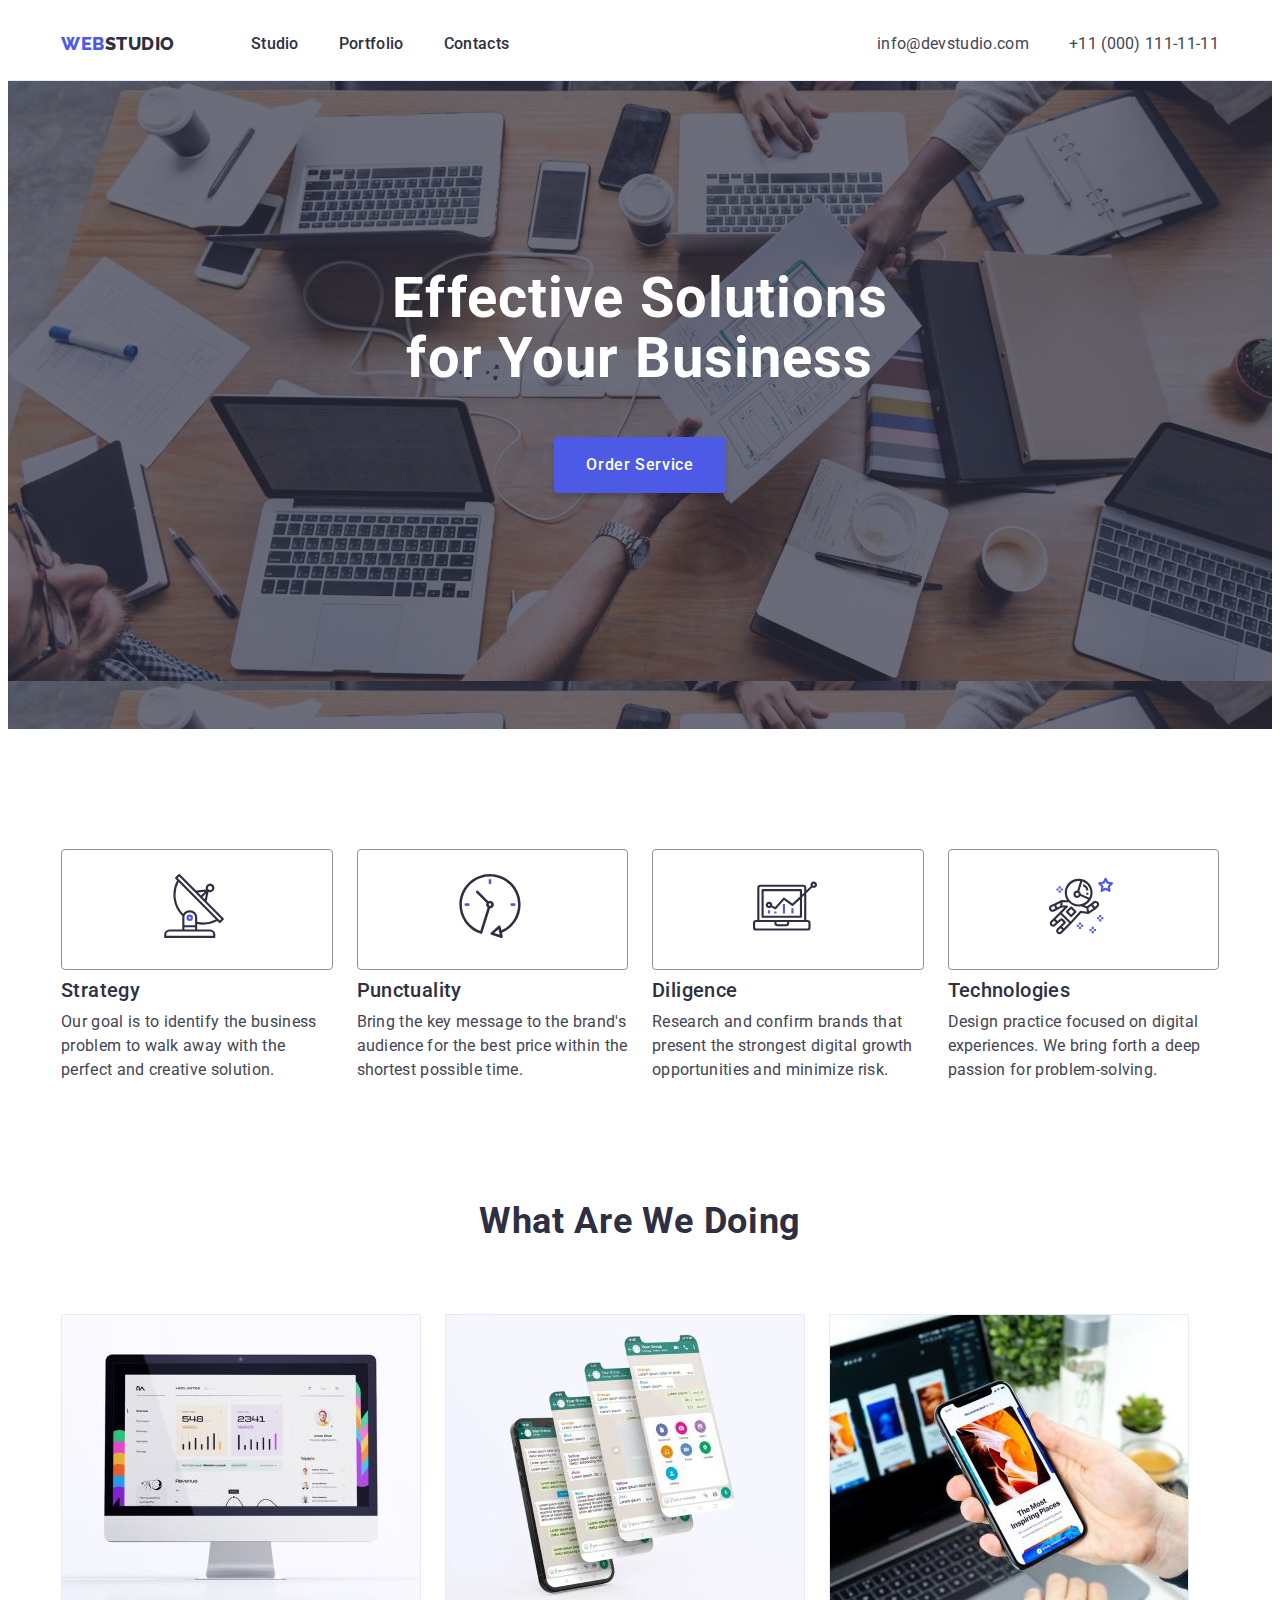
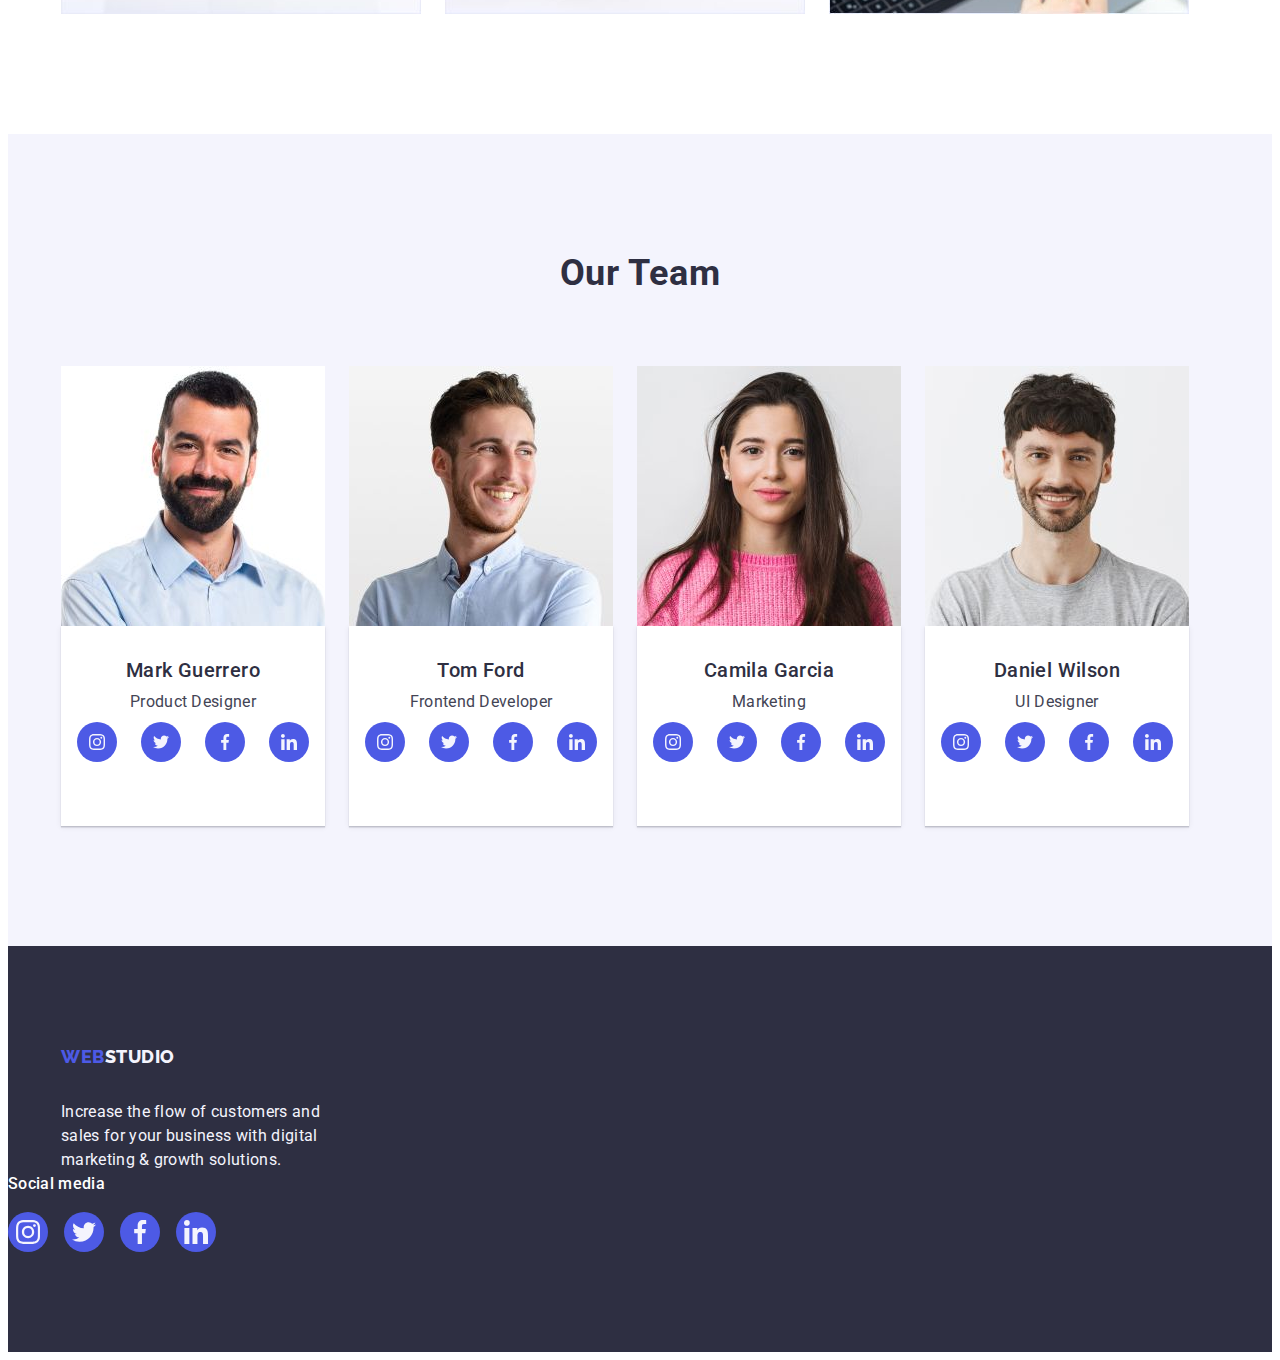
==== index.html @ f1c6a32b "4" ====
<!DOCTYPE html>
<html lang="en">
  <head>
    <meta charset="UTF-8" />
    <meta name="viewport" content="width=device-width, initial-scale=1.0" />
    <title>WebStudio</title>
    <link
      rel="stylesheet"
      href="https://cdnjs.cloudflare.com/ajax/libs/modern-normalize/2.0.0/modern-normalize.min.css"
      integrity="sha512-4xo8blKMVCiXpTaLzQSLSw3KFOVPWhm/TRtuPVc4WG6kUgjH6J03IBuG7JZPkcWMxJ5huwaBpOpnwYElP/m6wg=="
      crossorigin="anonymous"
      referrerpolicy="no-referrer"
    />
    <link rel="stylesheet" href="./css/styles.css" />
    <link rel="preconnect" href="https://fonts.googleapis.com" />
    <link rel="preconnect" href="https://fonts.gstatic.com" crossorigin />
    <link
      href="https://fonts.googleapis.com/css2?family=Raleway:wght@800&family=Roboto:wght@400;500;700;900&display=swap"
      rel="stylesheet"
    />
    <link
      rel="stylesheet"
      href="https://i.icomoon.io/public/temp/4e252e0a15/UntitledProject1/style-svg.css"
    />
  </head>

  <body>
    <header class="header">
      <div class="container header-wrap">
        <nav class="header-nav">
          <a class="link logo" href="./index.html"
            >Web<span class="logo-acent">Studio</span></a
          >
          <ul class="header-list list">
            <li>
              <a class="header-list-item link" href="./index.html">Studio</a>
            </li>
            <li>
              <a class="header-list-item link" href="./portfolio.html"
                >Portfolio</a
              >
            </li>
            <li><a class="header-list-item link" href="">Contacts</a></li>
          </ul>
        </nav>
        <address class="header-address">
          <ul class="header-list list">
            <li>
              <a
                class="header-address-item link"
                href="mailto:info@devstudio.com"
                >info@devstudio.com</a
              >
            </li>
            <li>
              <a class="header-address-item link" href="tel:+110001111111"
                >+11 (000) 111-11-11</a
              >
            </li>
          </ul>
        </address>
      </div>
    </header>
    <main>
      <section class="main-banner section">
        <div class="container">
          <h1 class="main-banner-title">
            Effective Solutions for Your Business
          </h1>
          <button class="button main-banner-button" type="button">
            Order Service
          </button>
        </div>
      </section>

      <section id="studio" class="studio section">
        <div class="container">
          <h2 class="section-title visually-hidden">Advantages</h2>
          <ul class="list studio-list">
            <li class="studio-list-item">
              <div class="area-pictures">
                <svg class="pictures" width="64" height="64">
                  <use href="./images/icons.svg#icon-antenna"></use>
                </svg>
              </div>
              <h3 class="section-sub-title">Strategy</h3>
              <p class="main-text">
                Our goal is to identify the business problem to walk away with
                the perfect and creative solution.
              </p>
            </li>
            <li class="studio-list-item">
              <div class="area-pictures">
                <svg class="pictures" width="64" height="64">
                  <use href="./images/icons.svg#icon-clock"></use>
                </svg>
              </div>
              <h3 class="section-sub-title">Punctuality</h3>
              <p class="main-text">
                Bring the key message to the brand's audience for the best price
                within the shortest possible time.
              </p>
            </li>
            <li class="studio-list-item">
              <div class="area-pictures">
                <svg class="pictures" width="64" height="64">
                  <use href="./images/icons.svg#icon-diagram"></use>
                </svg>
              </div>
              <h3 class="section-sub-title">Diligence</h3>
              <p class="main-text">
                Research and confirm brands that present the strongest digital
                growth opportunities and minimize risk.
              </p>
            </li>
            <li class="studio-list-item">
              <div class="area-pictures">
                <svg class="pictures" width="64" height="64">
                  <use href="./images/icons.svg#icon-astronaut"></use>
                </svg>
              </div>
              <h3 class="section-sub-title">Technologies</h3>
              <p class="main-text">
                Design practice focused on digital experiences. We bring forth a
                deep passion for problem-solving.
              </p>
            </li>
          </ul>
        </div>
      </section>
      <section id="portfolio" class="portfolio section">
        <div class="container">
          <h2 class="section-title">What are we doing</h2>
          <ul class="portfolio-list list">
            <li class="portfolio-item">
              <img
                src="./images/rectangle1.jpg"
                alt="monitor"
                width="360"
                height="300"
              />
            </li>
            <li class="portfolio-item">
              <img
                src="./images/rectangle2.jpg"
                alt="screens phone"
                width="360"
                height="300"
              />
            </li>
            <li class="portfolio-item">
              <img
                src="./images/rectangle3.jpg"
                alt="phone in hand"
                width="360"
                height="300"
              />
            </li>
          </ul>
        </div>
      </section>
      <section id="contacts" class="contacts section">
        <div class="container contacts-wrap">
          <h2 class="section-title">Our Team</h2>
          <ul class="contacts-list list">
            <li class="contacts-item">
              <img
                src="./images/img.jpg"
                alt="member of our team"
                width="264"
                height="260"
              />
              <div class="contacts-list-info">
                <h3 class="section-sub-title">Mark Guerrero</h3>
                <p class="main-text">Product Designer</p>

                <ul class="network-icons">
                  <li class="one-icon">
                    <a href="" class="photo-links">
                      <svg class="logo-icons" width="16" height="16">
                        <use href="./images/icons.svg#icon-instagram"></use>
                      </svg>
                    </a>
                  </li>

                  <li class="one-icon">
                    <a href="" class="photo-links">
                      <svg class="logo-icons" width="16" height="16">
                        <use href="./images/icons.svg#icon-twitter"></use>
                      </svg>
                    </a>
                  </li>

                  <li class="one-icon">
                    <a href="" class="photo-links">
                      <svg class="logo-icons" width="16" height="16">
                        <use href="./images/icons.svg#icon-facebook"></use>
                      </svg>
                    </a>
                  </li>

                  <li class="one-icon">
                    <a href="" class="photo-links">
                      <svg class="logo-icons" width="16" height="16">
                        <use href="./images/icons.svg#icon-linkedin"></use>
                      </svg>
                    </a>
                  </li>
                </ul>
              </div>
            </li>
            <li class="contacts-item">
              <img
                src="./images/img1.jpg"
                alt="member of our team"
                width="264"
                height="260"
              />
              <div class="contacts-list-info">
                <h3 class="section-sub-title">Tom Ford</h3>
                <p class="main-text">Frontend Developer</p>

                <ul class="network-icons">
                  <li class="one-icon">
                    <a href="" class="photo-links">
                      <svg class="logo-icons" width="16" height="16">
                        <use href="./images/icons.svg#icon-instagram"></use>
                      </svg>
                    </a>
                  </li>

                  <li class="one-icon">
                    <a href="" class="photo-links">
                      <svg class="logo-icons" width="16" height="16">
                        <use href="./images/icons.svg#icon-twitter"></use>
                      </svg>
                    </a>
                  </li>

                  <li class="one-icon">
                    <a href="" class="photo-links">
                      <svg class="logo-icons" width="16" height="16">
                        <use href="./images/icons.svg#icon-facebook"></use>
                      </svg>
                    </a>
                  </li>

                  <li class="one-icon">
                    <a href="" class="photo-links">
                      <svg class="logo-icons" width="16" height="16">
                        <use href="./images/icons.svg#icon-linkedin"></use>
                      </svg>
                    </a>
                  </li>
                </ul>
              </div>
            </li>
            <li class="contacts-item">
              <img
                src="./images/img2.jpg"
                alt="member of our team"
                width="264"
                height="260"
              />
              <div class="contacts-list-info">
                <h3 class="section-sub-title">Camila Garcia</h3>
                <p class="main-text">Marketing</p>

                <ul class="network-icons">
                  <li class="one-icon">
                    <a href="" class="photo-links">
                      <svg class="logo-icons" width="16" height="16">
                        <use href="./images/icons.svg#icon-instagram"></use>
                      </svg>
                    </a>
                  </li>

                  <li class="one-icon">
                    <a href="" class="photo-links">
                      <svg class="logo-icons" width="16" height="16">
                        <use href="./images/icons.svg#icon-twitter"></use>
                      </svg>
                    </a>
                  </li>

                  <li class="one-icon">
                    <a href="" class="photo-links">
                      <svg class="logo-icons" width="16" height="16">
                        <use href="./images/icons.svg#icon-facebook"></use>
                      </svg>
                    </a>
                  </li>

                  <li class="one-icon">
                    <a href="" class="photo-links">
                      <svg class="logo-icons" width="16" height="16">
                        <use href="./images/icons.svg#icon-linkedin"></use>
                      </svg>
                    </a>
                  </li>
                </ul>
              </div>
            </li>
            <li class="contacts-item">
              <img
                src="./images/img3.jpg"
                alt="member of our team"
                width="264"
                height="260"
              />
              <div class="contacts-list-info">
                <h3 class="section-sub-title">Daniel Wilson</h3>
                <p class="main-text">UI Designer</p>

                <ul class="network-icons">
                  <li class="one-icon">
                    <a href="" class="photo-links">
                      <svg class="logo-icons" width="16" height="16">
                        <use href="./images/icons.svg#icon-instagram"></use>
                      </svg>
                    </a>
                  </li>

                  <li class="one-icon">
                    <a href="" class="photo-links">
                      <svg class="logo-icons" width="16" height="16">
                        <use href="./images/icons.svg#icon-twitter"></use>
                      </svg>
                    </a>
                  </li>

                  <li class="one-icon">
                    <a href="" class="photo-links">
                      <svg class="logo-icons" width="16" height="16">
                        <use href="./images/icons.svg#icon-facebook"></use>
                      </svg>
                    </a>
                  </li>

                  <li class="one-icon">
                    <a href="" class="photo-links">
                      <svg class="logo-icons" width="16" height="16">
                        <use href="./images/icons.svg#icon-linkedin"></use>
                      </svg>
                    </a>
                  </li>
                </ul>
              </div>
            </li>
          </ul>
        </div>
      </section>
    </main>
    <footer class="footer">
      <div class="container">
        <a class="link logo" href="./index.html"
          >Web<span class="logo-acent">Studio</span></a
        >
        <p class="main-text">
          Increase the flow of customers and sales for your business with
          digital marketing & growth solutions.
        </p>
      </div>
      <div class="content-foot">
        <p class="text-footer-links">Social media</p>
        <ul class="list-footer">
          <li class="lists-footer">
            <a href="" class="links-foot">
              <svg class="logos-footer" width="24" height="24">
                <use href="./images/icons.svg#icon-instagram"></use>
              </svg>
            </a>
          </li>

          <li class="lists-footer">
            <a href="" class="links-foot">
              <svg class="logos-footer" width="24" height="24">
                <use href="./images/icons.svg#icon-twitter"></use>
              </svg>
            </a>
          </li>

          <li class="lists-footer">
            <a href="" class="links-foot">
              <svg class="logos-footer" width="24" height="24">
                <use href="./images/icons.svg#icon-facebook"></use>
              </svg>
            </a>
          </li>

          <li class="lists-footer">
            <a href="" class="links-foot">
              <svg class="logos-footer" width="24" height="24">
                <use href="./images/icons.svg#icon-linkedin"></use>
              </svg>
            </a>
          </li>
        </ul>
      </div>
    </footer>
    <link
      rel="stylesheet"
      href="https://i.icomoon.io/public/temp/4e252e0a15/UntitledProject1/style-svg.css"
    />
    <script
      defer
      src="https://i.icomoon.io/public/temp/4e252e0a15/UntitledProject1/svgxuse.js"
    ></script>
  </body>
</html>
---- css/styles.css ----
:root {
  --primary-font: "Roboto", sans-serif;
  --title-font: "Raleway", sans-serif;
  --primary-dark-color: #2e2f42;
  --primary-light-color: #ffffff;
  --second-light-color: #f4f4fd;
  --third-ligth-color: #e7e9fc;
  --second-primary-color: #2e2f42;
  --color-text: #434455;
  --corp-color: #4d5ae5;
  --corp-color-hover: #404bbf;
}

/* body */
body {
  font-family: var(--primary-font);
  font-size: 16px;
  line-height: 1.5;
  letter-spacing: 0.02em;
  color: var(--color-text);
  background: var(--primary-light-color);
}

p,
h1,
h2,
h3,
h4,
h5,
h6 {
  margin: 0;
}

img {
  display: block;
}

ul,
ol {
  margin: 0;
  padding: 0;
}

.link {
  text-decoration: none;
  color: currentColor;
}

.list {
  list-style-type: none;
}

.container {
  width: 1158px;
  padding: 0 15px;
  margin: 0 auto;
}

.section {
  padding-bottom: 120px;
}

.section-title {
  font-size: 36px;
  line-height: 1.11;
  letter-spacing: 0.02em;
  text-transform: capitalize;
  color: var(--primary-dark-color);
}

.visually-hidden {
  position: absolute;
  width: 1px;
  height: 1px;
  margin: -1px;
  border: 0;
  padding: 0;
  white-space: nowrap;
  clip-path: inset(100%);
  clip: rect(0 0 0 0);
  overflow: hidden;
}

.main-banner-title,
.section-title,
.section-sub-title {
  text-align: center;
}

.section-sub-title {
  font-size: 20px;
  font-weight: 500;
  line-height: 1.2;
  letter-spacing: 0.02em;
  color: var(--primary-dark-color);
}

.logo {
  font-family: var(--title-font);
  font-size: 18px;
  font-weight: 800;
  line-height: 1.17;
  letter-spacing: 0.03em;
  text-transform: uppercase;
  color: var(--corp-color);
  display: inline-block;
}

.logo-acent {
  color: var(--primary-dark-color);
}

.button {
  font-family: inherit;
  cursor: pointer;
  font-weight: 500;
  font-size: 16px;
  line-height: 1.5;
  letter-spacing: 0.04em;
}

.main-banner-button {
  background-color: var(--corp-color);
  color: var(--primary-light-color);
}

.button:hover,
.button:focus {
  background-color: var(--corp-color-hover);
}

/* style-header */

.header {
  background-color: var(--primary-light-color);
  border-bottom: 1px solid var(--third-ligth-color);
}

.header-wrap {
  display: flex;
  justify-content: space-between;
}

.header .link {
  padding: 24px 0;
  display: block;
}

.header .logo {
  margin-right: 76px;
}

.header-nav {
  display: flex;
  align-items: center;
}

.header-list {
  display: flex;
  gap: 40px;
}

.header-list-item,
.header-address-item {
  font-size: 16px;
  line-height: 1.5;
  letter-spacing: 0.02em;
}

.header-list-item {
  font-weight: 500;
  color: var(--primary-dark-color);
}

.header-list-item:hover,
.header-list-item:focus {
  color: var(--corp-color-hover);
}

.header-address {
  font-style: normal;
}

.header-address-item {
  color: var(--color-text);
}

.header-address-item:hover,
.header-address-item:focus {
  color: var(--corp-color-hover);
}

/* style-foter */
.footer {
  background-color: var(--second-primary-color);
  color: var(--second-light-color);
  padding: 100px 0 100px;
}

.footer .logo-acent {
  color: var(--second-light-color);
}

.footer .main-text {
  max-width: 264px;
  margin-top: 17.5px;
}

.footer .logo {
  margin-bottom: 16px;
}

/* section main-banner  */
.main-banner {
  background-color: var(--primary-dark-color);
  padding: 188px 0 188px;
  background-image: linear-gradient(rgba(46, 47, 66, 0.7),
      rgba(46, 47, 66, 0.7)), url(../images/people-office.jpg);
}

.main-banner-title {
  font-size: 56px;
  font-weight: 700;
  line-height: 1.07;
  letter-spacing: 0.02em;
  color: var(--primary-light-color);
  max-width: 496px;
  margin: 0 auto;
}

.main-banner-button {
  margin: 48px auto;
  display: block;
  padding: 16px 32px;
  border: none;
  min-width: 169px;
  border-radius: 4px;
  box-shadow: 0px 4px 4px 0px rgba(0, 0, 0, 0.15);
}

/* section studio */
.studio {
  padding: 120px 0;
}

.studio-list {
  display: flex;
  gap: 24px;
}

.studio-list-item {
  width: calc((100% - 24px * 3)/4);
}

.studio-list-item .section-sub-title {
  margin-bottom: 8px;
  text-align: left;
}

/* section portfolio */

.portfolio .section-title {
  margin-bottom: 72px;
}

.portfolio-list {
  display: flex;
  gap: 24px;
}

/* contacts */
.contacts {
  background-color: var(--second-light-color);
  padding: 120px 0;
}

.contacts .section-title {
  margin-bottom: 72px;
}

.contacts-list {
  display: flex;
  gap: 24px;
}

.contacts-item {
  text-align: center;
  background: var(--primary-light-color);
  border-radius: 0px 0px 4px 4px;
}

.contacts-list-info {
  padding: 32px 0;
  background: var(--white, #FFF);
  box-shadow: 0px 2px 1px 0px rgba(46, 47, 66, 0.08),
    0px 1px 1px 0px rgba(46, 47, 66, 0.16),
    0px 1px 6px 0px rgba(46, 47, 66, 0.08);
}

.contacts-list-info .section-sub-title {
  margin-bottom: 8px;
}

/* section portfolio-page */
.portfolio-page {
  padding-top: 96px;
}

.portfolio-page-item .section-sub-title {
  text-align: left;
}

.filter {
  margin-bottom: 72px;
  display: flex;
  justify-content: center;
  gap: 24px;
}

.filter-button {
  background: var(--second-light-color);
  color: var(--corp-color);
  font-size: 16px;
  font-weight: 500;
  line-height: 1.5;
  letter-spacing: 0.04em;
  border-radius: 4px;
  padding: 12px 24px;
  border: 1px solid var(--third-ligth-color);
}

.filter-button:hover,
.filter-button:focus {
  background: var(--corp-color-hover);
  color: var(--primary-light-color);
  box-shadow: 0px 2px 2px 0px rgba(0, 0, 0, 0.12),
    0px 2px 1px 0px rgba(0, 0, 0, 0.08),
    0px 3px 1px 0px rgba(0, 0, 0, 0.10);
  border: 1px solid transparent;
}

.portfolio-page-list {
  display: flex;
  flex-wrap: wrap;
  gap: 48px 24px;
}

.portfolio-page-item {
  width: calc((100% - 24px * 2) / 3);
}

.portfolio-page-item-info {
  padding: 32px 16px;
  background: var(--white, #FFF);
  border: 1px solid var(--third-ligth-color);
  border-top: none;
}

.portfolio-page-item-info .section-sub-title {
  margin-bottom: 8px;
}

/*network-icons*/

.network-icons {
  display: flex;
  gap: 24px;
  padding-bottom: 32px;
  fill: #f4f4fd;
  justify-content: center;
  align-items: center;
  list-style-type: none;
  margin-top: 8px;

}

.logo-icons {
  fill: #f4f4fd;
}

.one-icon {
  width: 40px;
  height: 40px;
}

.photo-links {
  width: 100%;
  height: 100%;
  display: flex;
  border-radius: 50%;
  background-color: #4d5ae5;
  align-items: center;
  justify-content: center;
  transition: background-color 250ms cubic-bezier(0.4, 0, 0.2, 1);

}

.photo-links:hover,
.photo-links:focus {
  background-color: #404bbf;
}

/* footer icons*/

.text-footer-links {
  font-weight: 500;
  font-size: 16px;
  line-height: 1.5;
  letter-spacing: 0.02em;
  color: #ffffff;
  margin-bottom: 16px;
  font-family: 'Roboto', sans-serif;
}



.lists-footer {
  height: 40px;
  width: 40px;
  transition: background-color 250ms cubic-bezier(0.4, 0, 0.2, 1);
}

.list-footer {
  display: flex;
  gap: 16px;
  list-style-type: none;
}

.links-foot {
  width: 100%;
  height: 100%;
  background-color: #4d5ae5;
  border-radius: 50%;
  display: flex;
  justify-content: center;
  align-items: center;
  transition: background-color 250ms cubic-bezier(0.4, 0, 0.2, 1);
}

.links-foot:hover,
.links-foot:focus {
  background-color: #31d0aa;
}

.logos-footer {
  fill: #f4f4fd;
}

/*div area pictures */

.area-pictures {
  border: 1px solid #8e8f99;
  border-radius: 4px;
  padding: 24px 100px;
  margin-bottom: 8px;
}
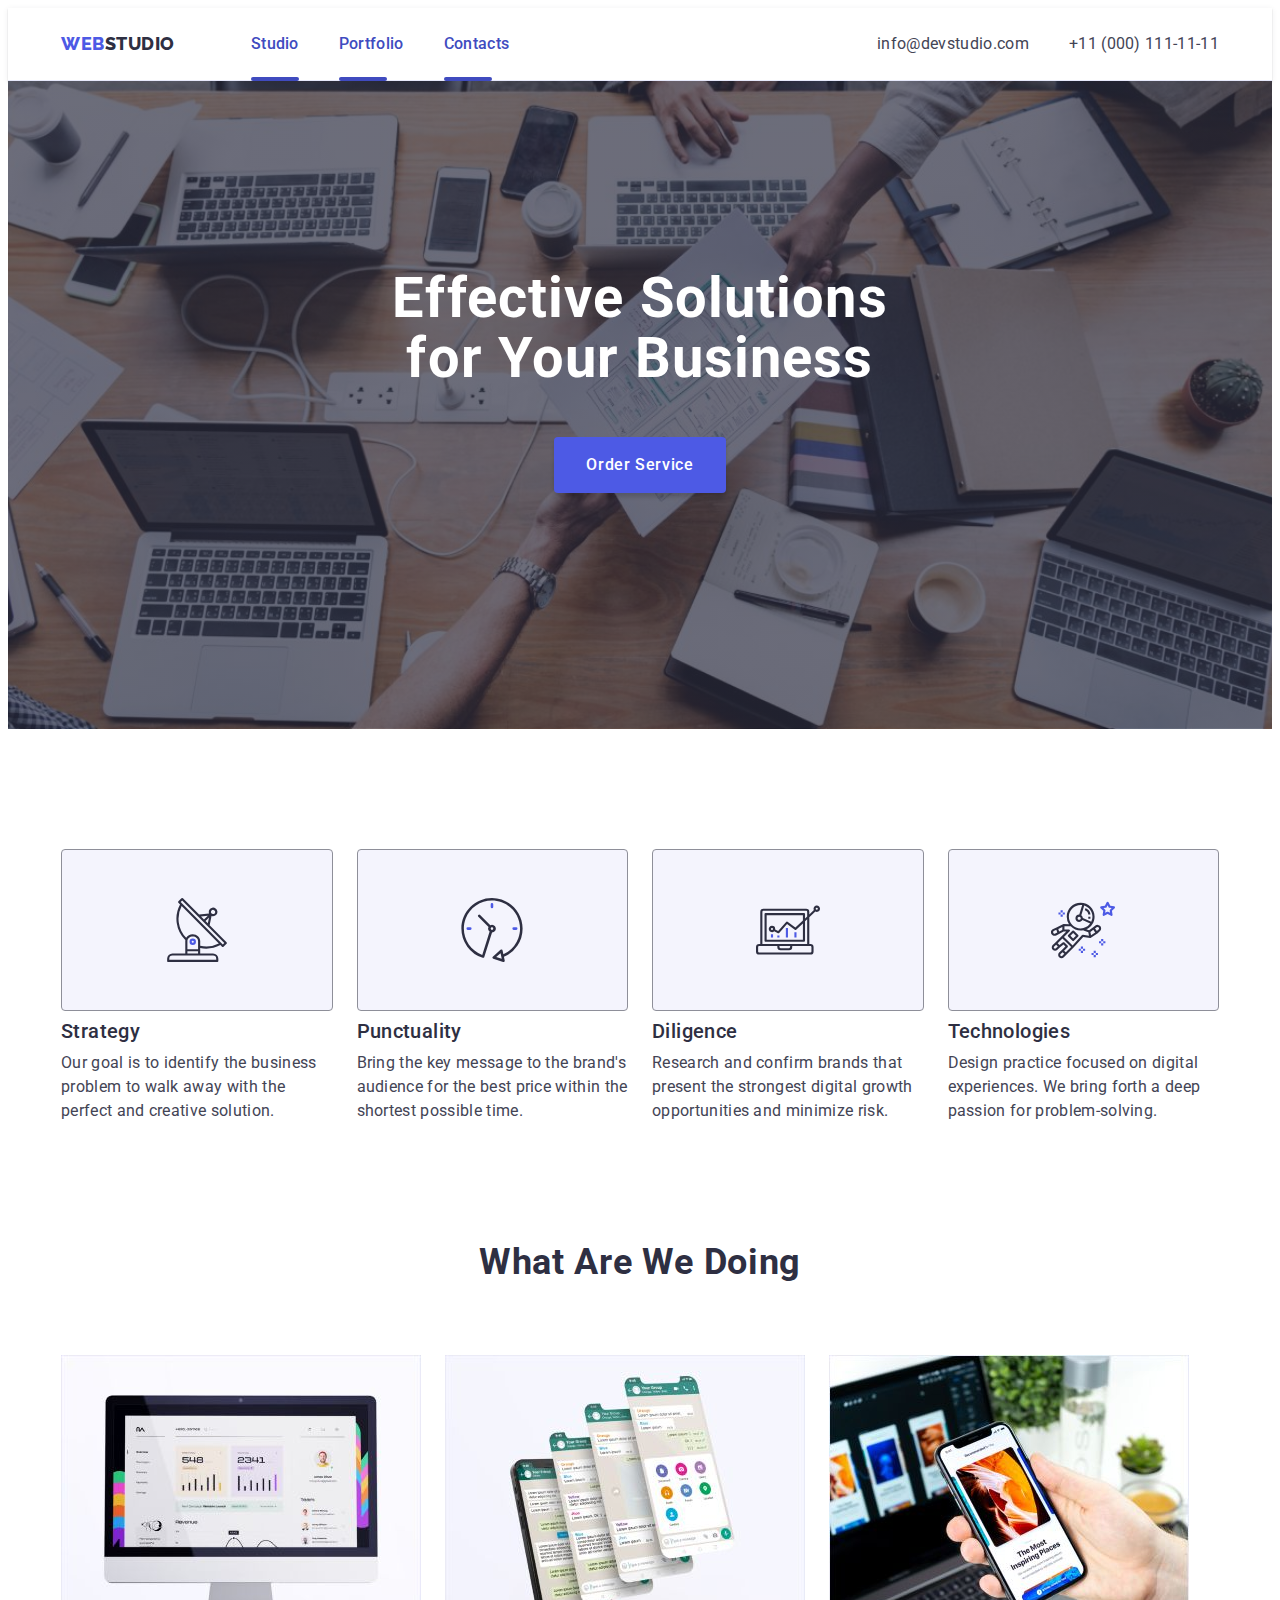
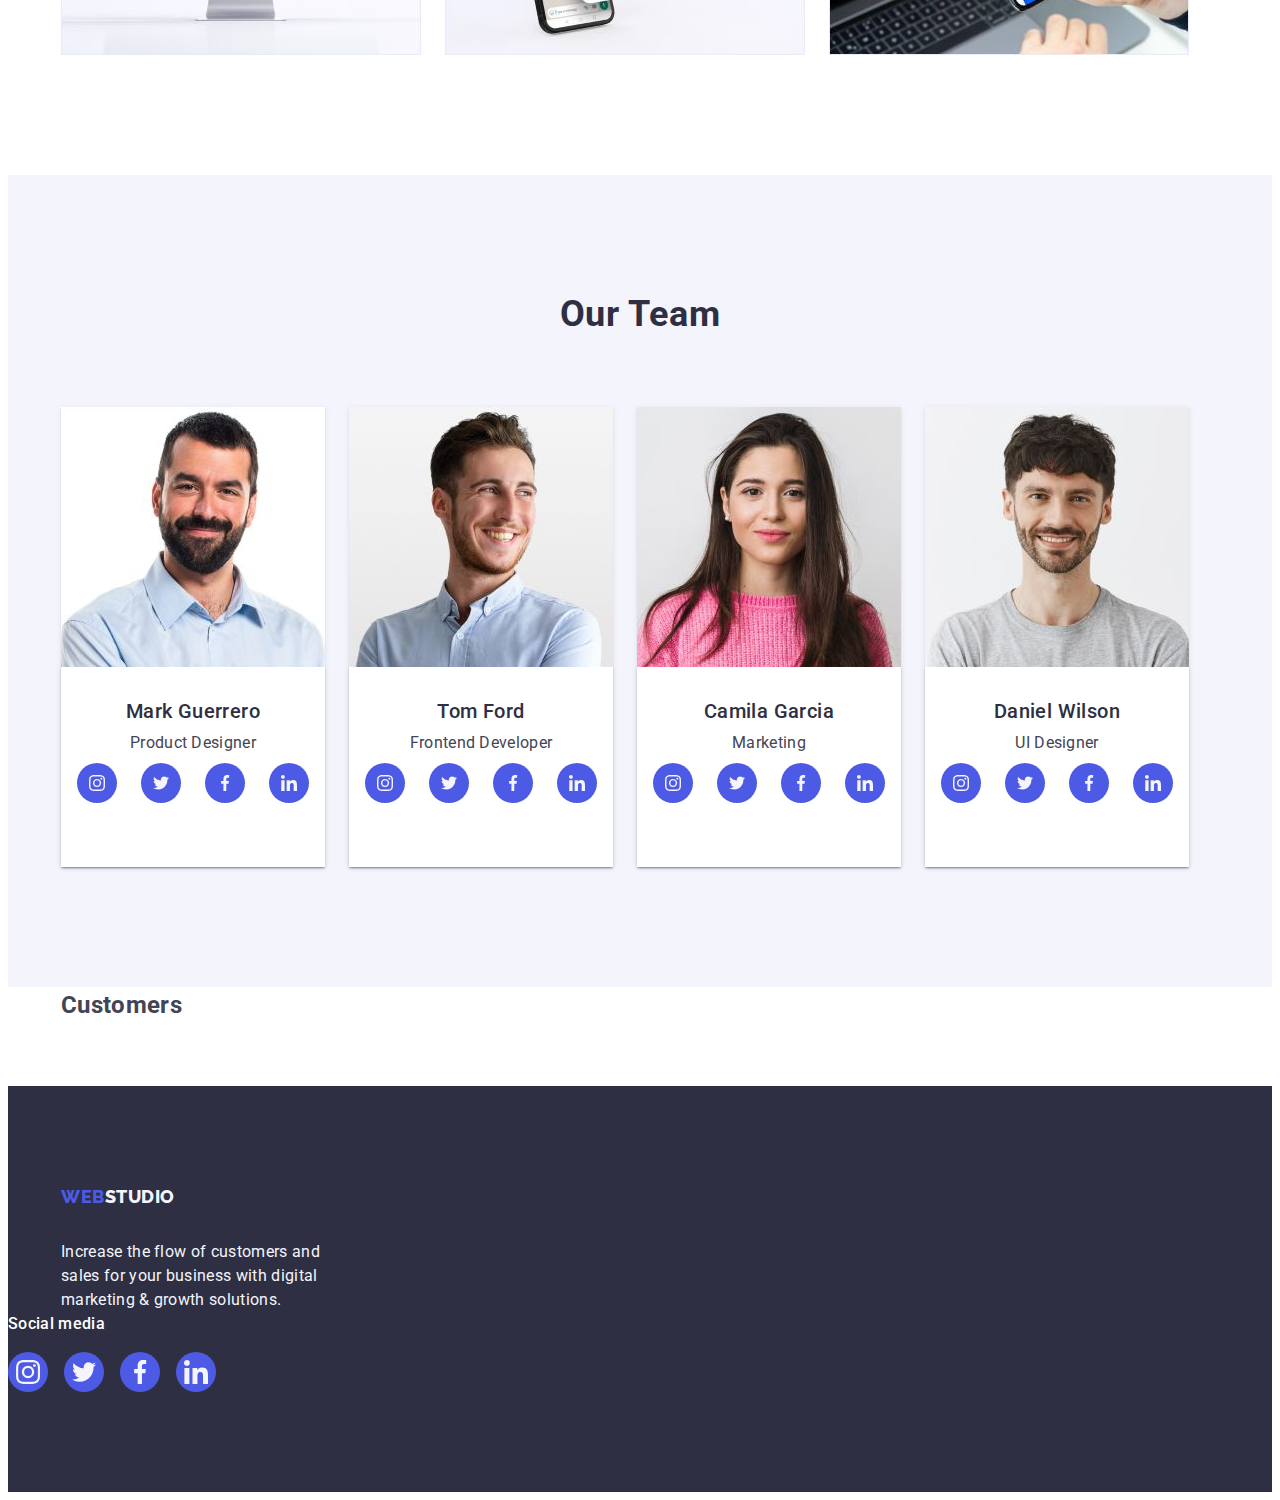
==== commit cb727f5c: "21w" ====
--- a/index.html
+++ b/index.html
@@ -350,7 +350,20 @@
           </ul>
         </div>
       </section>
+
+      <!--5 section-->
+      <section class="container customers">
+        <h2 class="head-two customers-head">Customers</h2>
+        <div class="customers-block">
+          <div class="customers-item">
+            <svg class="customers-icon" width="104" height="56" fill="black">
+              <use href="./images/images.svg#icon-Client-1"></use>
+            </svg>
+          </div>
+        </div>
+      </section>
     </main>
+
     <footer class="footer">
       <div class="container">
         <a class="link logo" href="./index.html"
--- a/css/styles.css
+++ b/css/styles.css
@@ -54,6 +54,7 @@
   width: 1158px;
   padding: 0 15px;
   margin: 0 auto;
+
 }
 
 .section {
@@ -134,6 +135,10 @@
 .header {
   background-color: var(--primary-light-color);
   border-bottom: 1px solid var(--third-ligth-color);
+  box-shadow: 0px 2px 1px rgba(46, 47, 66, 0.08),
+    0px 1px 1px rgba(46, 47, 66, 0.16),
+    0px 1px 6px rgba(46, 47, 66, 0.08);
+
 }
 
 .header-wrap {
@@ -172,6 +177,31 @@
   color: var(--primary-dark-color);
 }
 
+.header-list-item::after {
+  content: '';
+  border-radius: 2px;
+  width: 48px;
+  height: 4px;
+  display: block;
+  background-color: #404bbf;
+  position: absolute;
+  left: 0;
+  bottom: -1px;
+}
+
+.header-list-item {
+  font-weight: 500;
+  line-height: 1.5;
+  letter-spacing: 0.02em;
+  color: #2e2f42;
+  text-decoration: none;
+  padding: 24px 0;
+  color: #404bbf;
+  position: relative;
+  transition: color 250ms cubic-bezier(0.4, 0, 0.2, 1);
+
+}
+
 .header-list-item:hover,
 .header-list-item:focus {
   color: var(--corp-color-hover);
@@ -183,6 +213,7 @@
 
 .header-address-item {
   color: var(--color-text);
+  transition: color 250ms cubic-bezier(0.4, 0, 0.2, 1);
 }
 
 .header-address-item:hover,
@@ -212,10 +243,17 @@
 
 /* section main-banner  */
 .main-banner {
-  background-color: var(--primary-dark-color);
-  padding: 188px 0 188px;
+  background-color: #2e2f42;
+  padding: 188px 0;
   background-image: linear-gradient(rgba(46, 47, 66, 0.7),
-      rgba(46, 47, 66, 0.7)), url(../images/people-office.jpg);
+      rgba(46, 47, 66, 0.7)),
+    url('../images/people-office.jpg');
+  background-repeat: no-repeat;
+  background-size: cover;
+  background-position: center;
+  max-width: 1440px;
+  margin-left: auto;
+  margin-right: auto;
 }
 
 .main-banner-title {
@@ -236,7 +274,10 @@
   min-width: 169px;
   border-radius: 4px;
   box-shadow: 0px 4px 4px 0px rgba(0, 0, 0, 0.15);
-}
+  transition: background-color 250ms cubic-bezier(0.4, 0, 0.2, 1);
+
+}
+
 
 /* section studio */
 .studio {
@@ -287,6 +328,9 @@
   text-align: center;
   background: var(--primary-light-color);
   border-radius: 0px 0px 4px 4px;
+  box-shadow: 0px 1px 6px rgba(46, 47, 66, 0.08),
+    0px 1px 1px rgba(46, 47, 66, 0.16),
+    0px 2px 1px rgba(46, 47, 66, 0.08);
 }
 
 .contacts-list-info {
@@ -453,4 +497,9 @@
   border-radius: 4px;
   padding: 24px 100px;
   margin-bottom: 8px;
+  display: flex;
+  align-items: center;
+  justify-content: center;
+  height: 112px;
+  background-color: #f4f4fd;
 }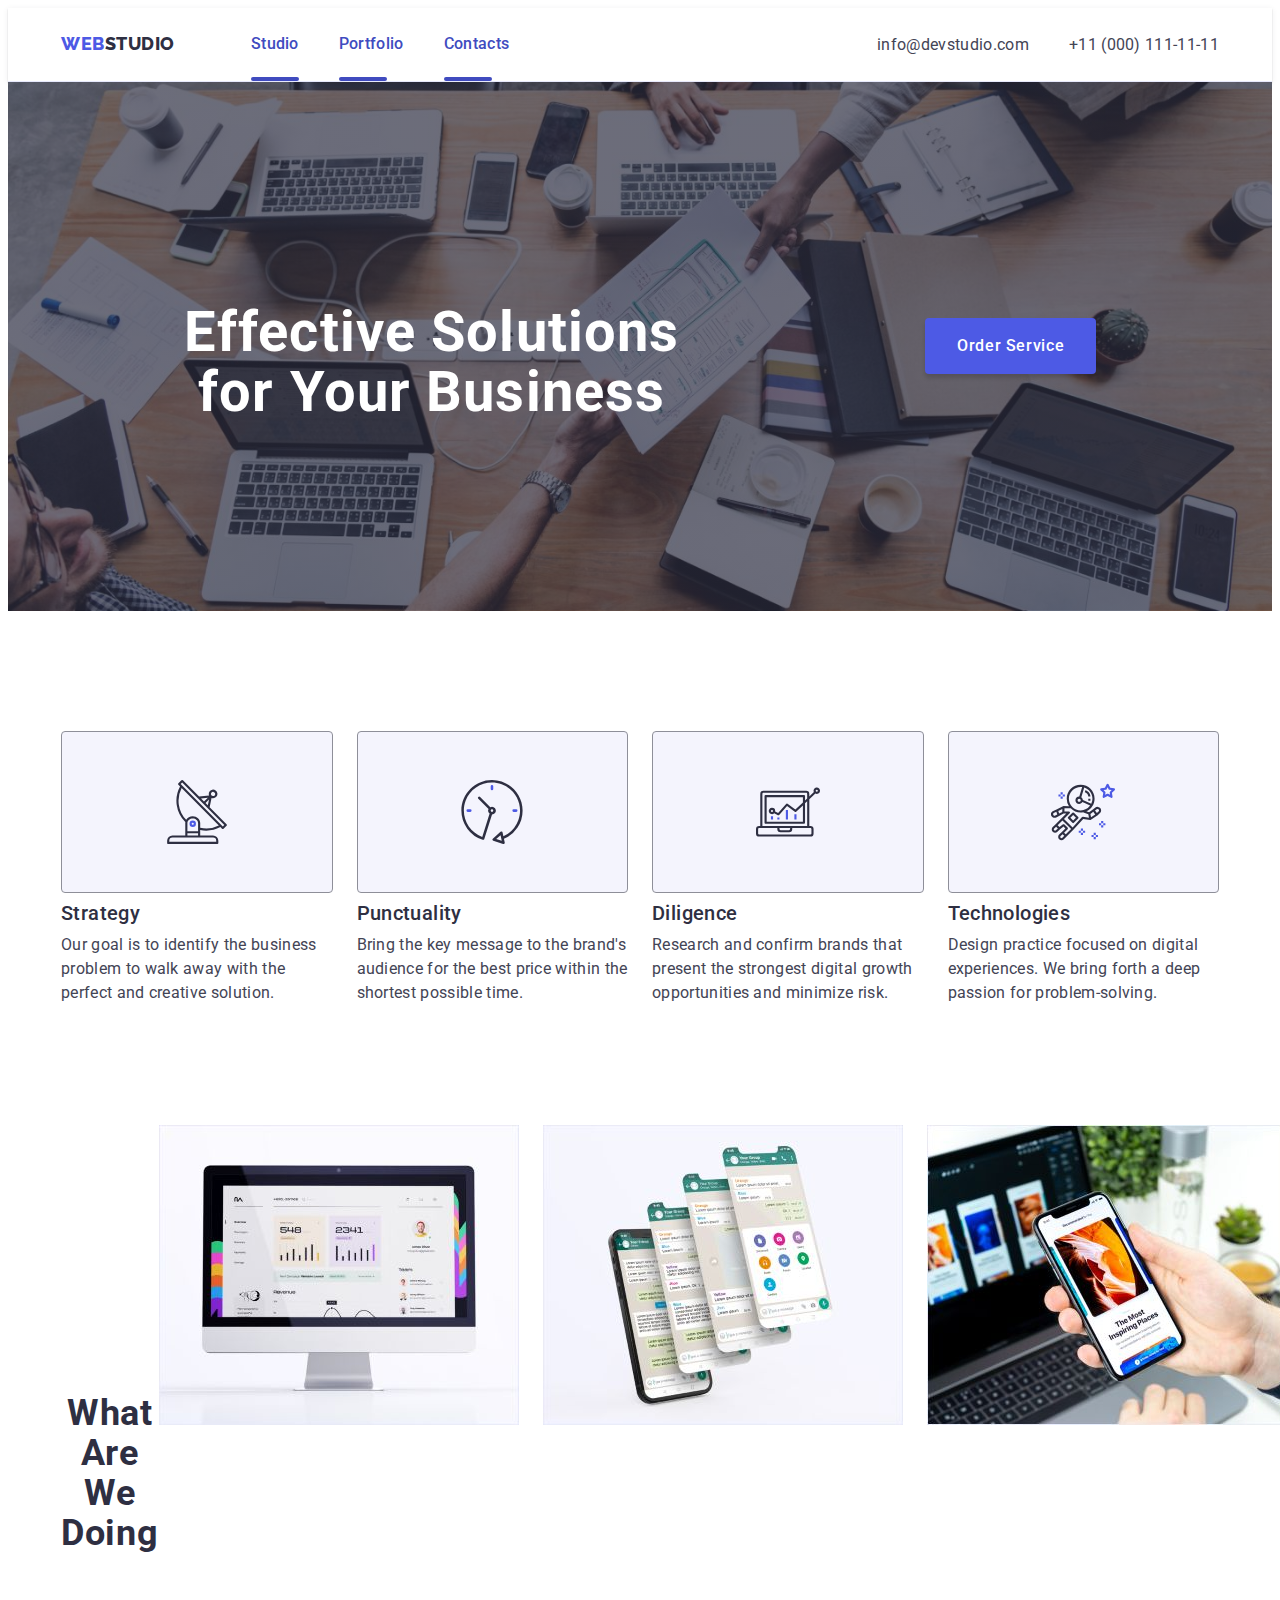
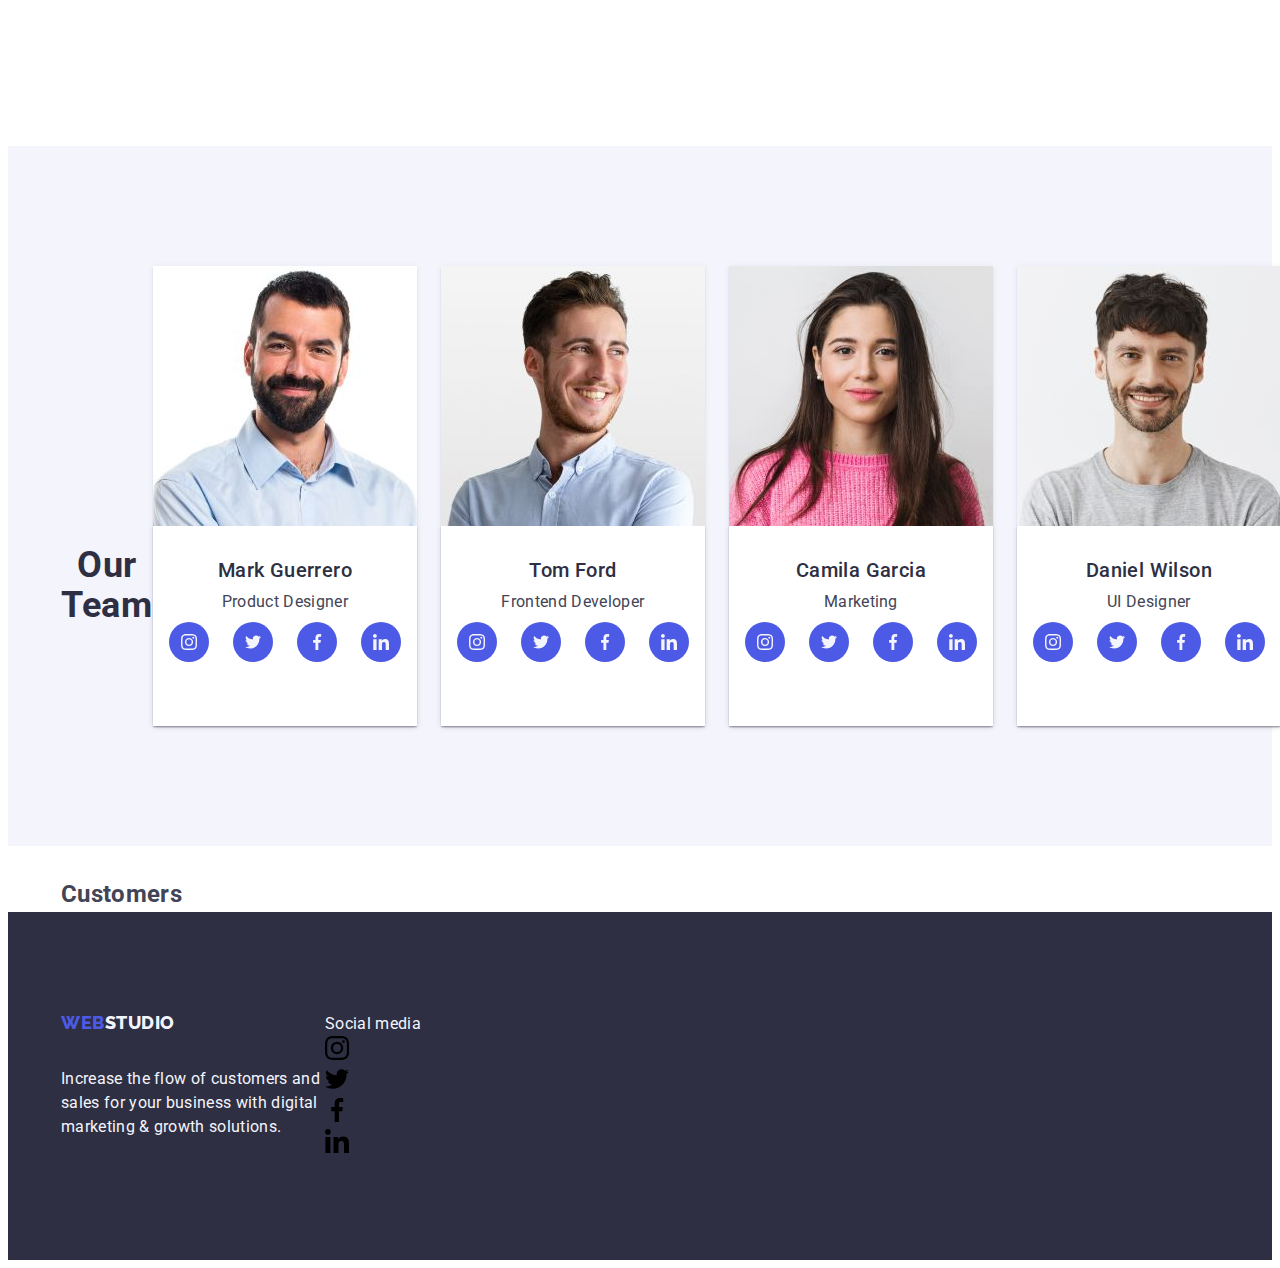
==== commit 3e819645: "32" ====
--- a/index.html
+++ b/index.html
@@ -351,7 +351,6 @@
         </div>
       </section>
 
-      <!--5 section-->
       <section class="container customers">
         <h2 class="head-two customers-head">Customers</h2>
         <div class="customers-block">
@@ -363,61 +362,52 @@
         </div>
       </section>
     </main>
-
     <footer class="footer">
-      <div class="container">
-        <a class="link logo" href="./index.html"
-          >Web<span class="logo-acent">Studio</span></a
-        >
-        <p class="main-text">
-          Increase the flow of customers and sales for your business with
-          digital marketing & growth solutions.
-        </p>
-      </div>
-      <div class="content-foot">
-        <p class="text-footer-links">Social media</p>
-        <ul class="list-footer">
-          <li class="lists-footer">
-            <a href="" class="links-foot">
-              <svg class="logos-footer" width="24" height="24">
-                <use href="./images/icons.svg#icon-instagram"></use>
-              </svg>
-            </a>
-          </li>
-
-          <li class="lists-footer">
-            <a href="" class="links-foot">
-              <svg class="logos-footer" width="24" height="24">
-                <use href="./images/icons.svg#icon-twitter"></use>
-              </svg>
-            </a>
-          </li>
-
-          <li class="lists-footer">
-            <a href="" class="links-foot">
-              <svg class="logos-footer" width="24" height="24">
-                <use href="./images/icons.svg#icon-facebook"></use>
-              </svg>
-            </a>
-          </li>
-
-          <li class="lists-footer">
-            <a href="" class="links-foot">
-              <svg class="logos-footer" width="24" height="24">
-                <use href="./images/icons.svg#icon-linkedin"></use>
-              </svg>
-            </a>
-          </li>
-        </ul>
+      <div class="container footer-wrap">
+        <div>
+          <a class="link logo" href="./index.html"
+            >Web<span class="logo-acent">Studio</span></a
+          >
+          <p class="main-text">
+            Increase the flow of customers and sales for your business with
+            digital marketing & growth solutions.
+          </p>
+        </div>
+        <div class="social-wrap">
+          <p class="social-wrap-title">Social media</p>
+          <ul class="icon-list list">
+            <li>
+              <a href="" class="icon-link">
+                <svg class="social-icon" width="24" height="24">
+                  <use href="./images/icons.svg#icon-instagram"></use>
+                </svg>
+              </a>
+            </li>
+            <li>
+              <a href="" class="icon-link">
+                <svg class="social-icon" width="24" height="24">
+                  <use href="./images/icons.svg#icon-twitter"></use>
+                </svg>
+              </a>
+            </li>
+            <li>
+              <a href="" class="icon-link">
+                <svg class="social-icon" width="24" height="24">
+                  <use href="./images/icons.svg#icon-facebook"></use>
+                </svg>
+              </a>
+            </li>
+            <li>
+              <a href="" class="icon-link">
+                <svg class="social-icon" width="24" height="24">
+                  <use href="./images/icons.svg#icon-linkedin"></use>
+                </svg>
+              </a>
+            </li>
+          </ul>
+        </div>
       </div>
     </footer>
-    <link
-      rel="stylesheet"
-      href="https://i.icomoon.io/public/temp/4e252e0a15/UntitledProject1/style-svg.css"
-    />
-    <script
-      defer
-      src="https://i.icomoon.io/public/temp/4e252e0a15/UntitledProject1/svgxuse.js"
-    ></script>
+    <script src="./js/modal.js"></script>
   </body>
 </html>
--- a/css/styles.css
+++ b/css/styles.css
@@ -51,10 +51,11 @@
 }
 
 .container {
-  width: 1158px;
+  max-width: 1158px;
   padding: 0 15px;
   margin: 0 auto;
-
+  display: flex;
+  align-items: baseline;
 }
 
 .section {
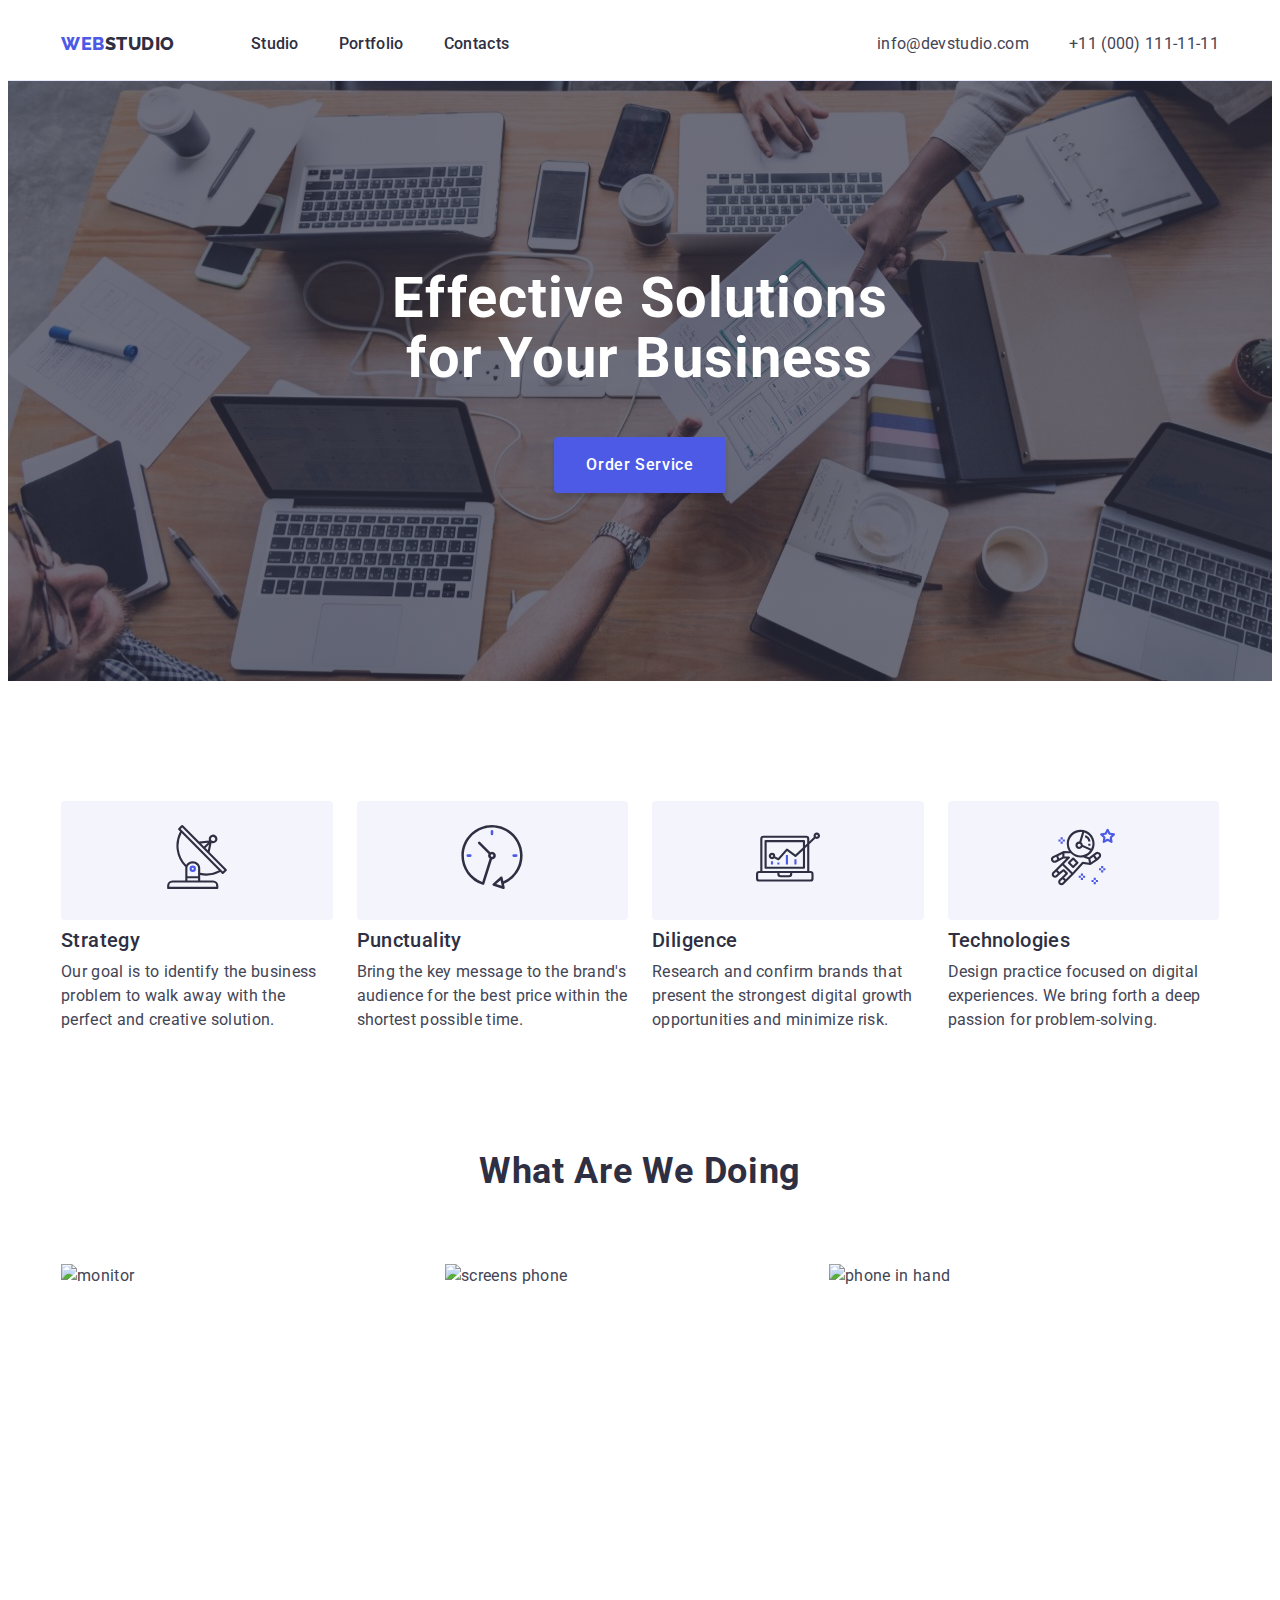
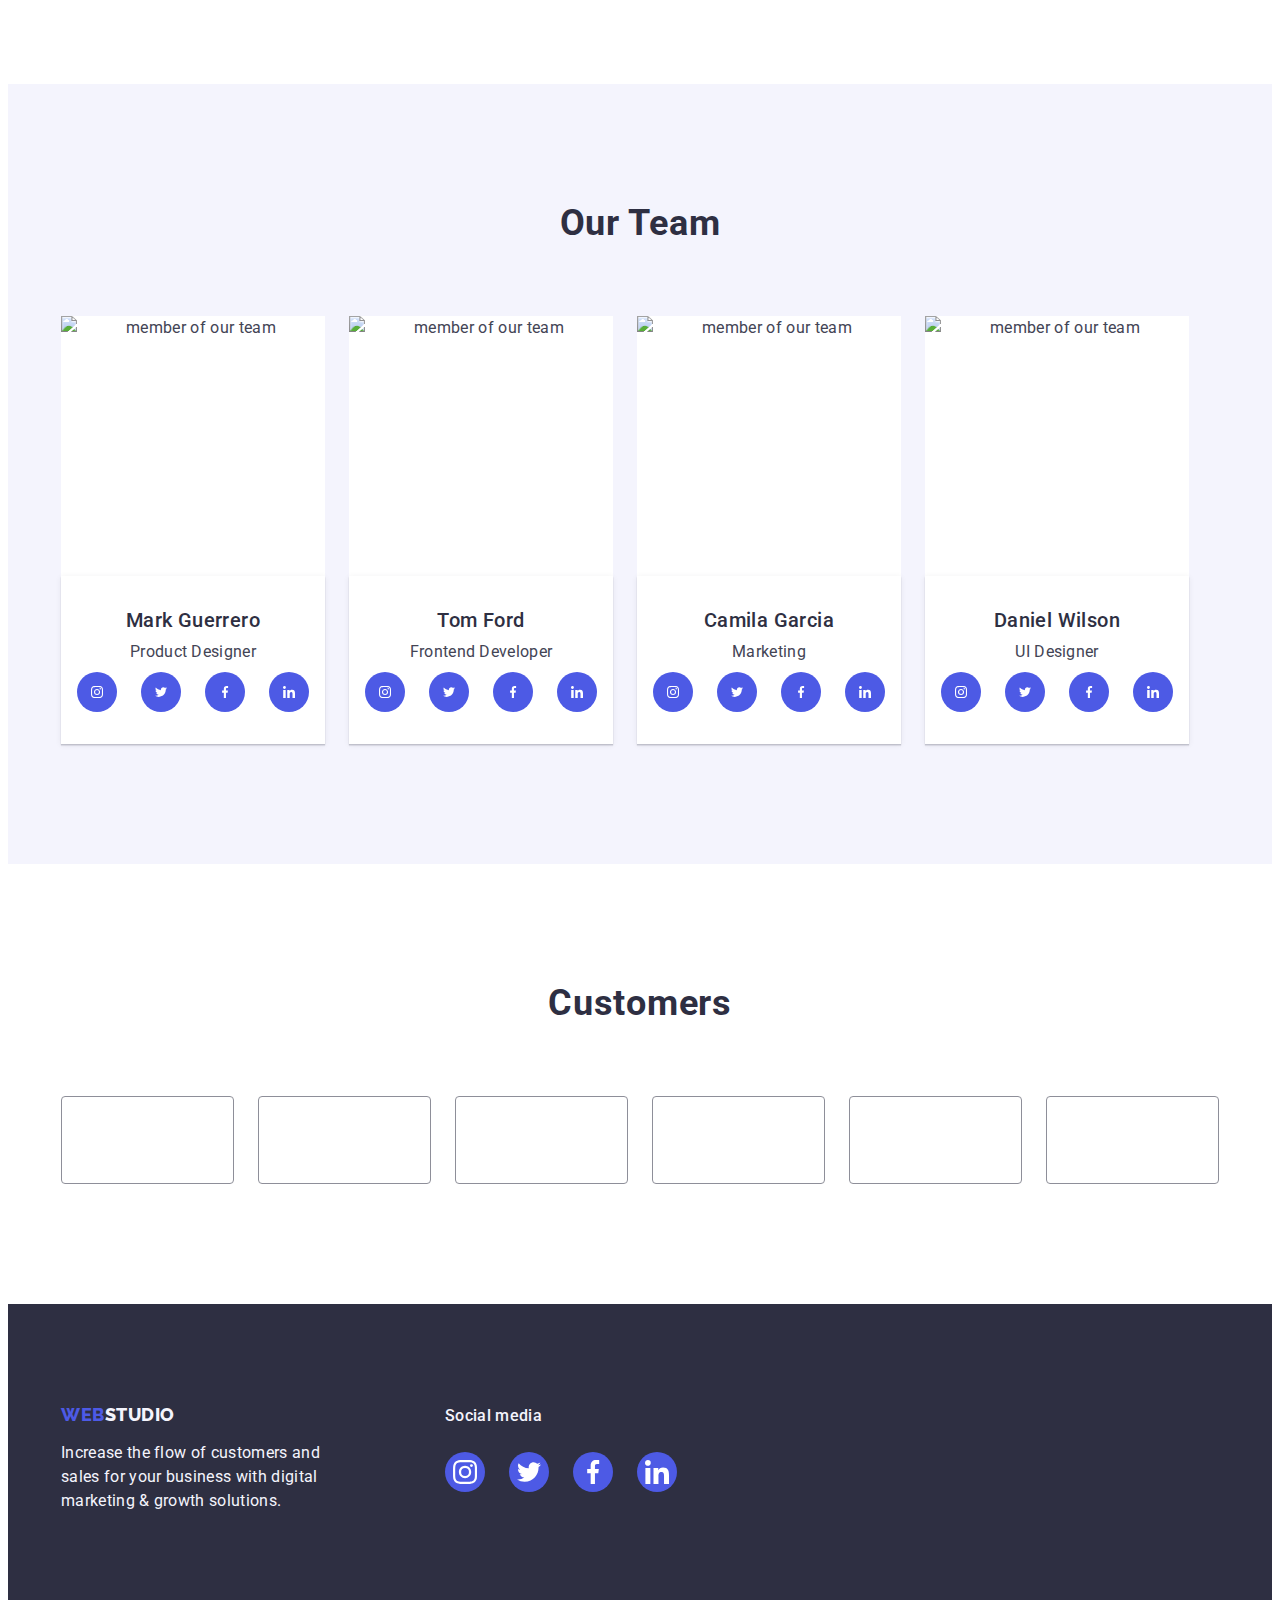
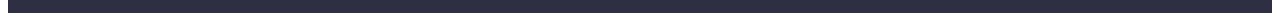
==== commit b2863983: "231" ====
--- a/index.html
+++ b/index.html
@@ -18,10 +18,6 @@
       href="https://fonts.googleapis.com/css2?family=Raleway:wght@800&family=Roboto:wght@400;500;700;900&display=swap"
       rel="stylesheet"
     />
-    <link
-      rel="stylesheet"
-      href="https://i.icomoon.io/public/temp/4e252e0a15/UntitledProject1/style-svg.css"
-    />
   </head>
 
   <body>
@@ -63,23 +59,35 @@
     </header>
     <main>
       <section class="main-banner section">
+        <div class="backdrop is-hidden" data-modal>
+          <div class="modal">
+            <button class="modal-btn" type="button" data-modal-close>
+              <svg class="social-icon" width="8" height="8">
+                <use href="./images/icons.svg#icon-close-black"></use>
+              </svg>
+            </button>
+          </div>
+        </div>
         <div class="container">
           <h1 class="main-banner-title">
             Effective Solutions for Your Business
           </h1>
-          <button class="button main-banner-button" type="button">
+          <button
+            class="button main-banner-button"
+            type="button"
+            data-modal-open
+          >
             Order Service
           </button>
         </div>
       </section>
-
       <section id="studio" class="studio section">
         <div class="container">
           <h2 class="section-title visually-hidden">Advantages</h2>
           <ul class="list studio-list">
             <li class="studio-list-item">
-              <div class="area-pictures">
-                <svg class="pictures" width="64" height="64">
+              <div class="studio-list-icon">
+                <svg class="social-icon" width="64" height="64">
                   <use href="./images/icons.svg#icon-antenna"></use>
                 </svg>
               </div>
@@ -90,8 +98,8 @@
               </p>
             </li>
             <li class="studio-list-item">
-              <div class="area-pictures">
-                <svg class="pictures" width="64" height="64">
+              <div class="studio-list-icon">
+                <svg class="social-icon" width="64" height="64">
                   <use href="./images/icons.svg#icon-clock"></use>
                 </svg>
               </div>
@@ -102,8 +110,8 @@
               </p>
             </li>
             <li class="studio-list-item">
-              <div class="area-pictures">
-                <svg class="pictures" width="64" height="64">
+              <div class="studio-list-icon">
+                <svg class="social-icon" width="64" height="64">
                   <use href="./images/icons.svg#icon-diagram"></use>
                 </svg>
               </div>
@@ -114,8 +122,8 @@
               </p>
             </li>
             <li class="studio-list-item">
-              <div class="area-pictures">
-                <svg class="pictures" width="64" height="64">
+              <div class="studio-list-icon">
+                <svg class="social-icon" width="64" height="64">
                   <use href="./images/icons.svg#icon-astronaut"></use>
                 </svg>
               </div>
@@ -134,7 +142,7 @@
           <ul class="portfolio-list list">
             <li class="portfolio-item">
               <img
-                src="./images/rectangle1.jpg"
+                src="./images/contact1.jpg"
                 alt="monitor"
                 width="360"
                 height="300"
@@ -142,7 +150,7 @@
             </li>
             <li class="portfolio-item">
               <img
-                src="./images/rectangle2.jpg"
+                src="./images/contact2.jpg"
                 alt="screens phone"
                 width="360"
                 height="300"
@@ -150,7 +158,7 @@
             </li>
             <li class="portfolio-item">
               <img
-                src="./images/rectangle3.jpg"
+                src="./images/contact3.jpg"
                 alt="phone in hand"
                 width="360"
                 height="300"
@@ -165,7 +173,7 @@
           <ul class="contacts-list list">
             <li class="contacts-item">
               <img
-                src="./images/img.jpg"
+                src="./images/team1.jpg"
                 alt="member of our team"
                 width="264"
                 height="260"
@@ -173,35 +181,31 @@
               <div class="contacts-list-info">
                 <h3 class="section-sub-title">Mark Guerrero</h3>
                 <p class="main-text">Product Designer</p>
-
-                <ul class="network-icons">
-                  <li class="one-icon">
-                    <a href="" class="photo-links">
-                      <svg class="logo-icons" width="16" height="16">
+                <ul class="icon-list list">
+                  <li>
+                    <a href="" class="icon-link">
+                      <svg class="social-icon" width="12" height="12">
                         <use href="./images/icons.svg#icon-instagram"></use>
                       </svg>
                     </a>
                   </li>
-
-                  <li class="one-icon">
-                    <a href="" class="photo-links">
-                      <svg class="logo-icons" width="16" height="16">
+                  <li>
+                    <a href="" class="icon-link">
+                      <svg class="social-icon" width="12" height="12">
                         <use href="./images/icons.svg#icon-twitter"></use>
                       </svg>
                     </a>
                   </li>
-
-                  <li class="one-icon">
-                    <a href="" class="photo-links">
-                      <svg class="logo-icons" width="16" height="16">
+                  <li>
+                    <a href="" class="icon-link">
+                      <svg class="social-icon" width="12" height="12">
                         <use href="./images/icons.svg#icon-facebook"></use>
                       </svg>
                     </a>
                   </li>
-
-                  <li class="one-icon">
-                    <a href="" class="photo-links">
-                      <svg class="logo-icons" width="16" height="16">
+                  <li>
+                    <a href="" class="icon-link">
+                      <svg class="social-icon" width="12" height="12">
                         <use href="./images/icons.svg#icon-linkedin"></use>
                       </svg>
                     </a>
@@ -211,7 +215,7 @@
             </li>
             <li class="contacts-item">
               <img
-                src="./images/img1.jpg"
+                src="./images/team2.jpg"
                 alt="member of our team"
                 width="264"
                 height="260"
@@ -219,35 +223,31 @@
               <div class="contacts-list-info">
                 <h3 class="section-sub-title">Tom Ford</h3>
                 <p class="main-text">Frontend Developer</p>
-
-                <ul class="network-icons">
-                  <li class="one-icon">
-                    <a href="" class="photo-links">
-                      <svg class="logo-icons" width="16" height="16">
+                <ul class="icon-list list">
+                  <li>
+                    <a href="" class="icon-link">
+                      <svg class="social-icon" width="12" height="12">
                         <use href="./images/icons.svg#icon-instagram"></use>
                       </svg>
                     </a>
                   </li>
-
-                  <li class="one-icon">
-                    <a href="" class="photo-links">
-                      <svg class="logo-icons" width="16" height="16">
+                  <li>
+                    <a href="" class="icon-link">
+                      <svg class="social-icon" width="12" height="12">
                         <use href="./images/icons.svg#icon-twitter"></use>
                       </svg>
                     </a>
                   </li>
-
-                  <li class="one-icon">
-                    <a href="" class="photo-links">
-                      <svg class="logo-icons" width="16" height="16">
+                  <li>
+                    <a href="" class="icon-link">
+                      <svg class="social-icon" width="12" height="12">
                         <use href="./images/icons.svg#icon-facebook"></use>
                       </svg>
                     </a>
                   </li>
-
-                  <li class="one-icon">
-                    <a href="" class="photo-links">
-                      <svg class="logo-icons" width="16" height="16">
+                  <li>
+                    <a href="" class="icon-link">
+                      <svg class="social-icon" width="12" height="12">
                         <use href="./images/icons.svg#icon-linkedin"></use>
                       </svg>
                     </a>
@@ -257,7 +257,7 @@
             </li>
             <li class="contacts-item">
               <img
-                src="./images/img2.jpg"
+                src="./images/team3.jpg"
                 alt="member of our team"
                 width="264"
                 height="260"
@@ -265,35 +265,31 @@
               <div class="contacts-list-info">
                 <h3 class="section-sub-title">Camila Garcia</h3>
                 <p class="main-text">Marketing</p>
-
-                <ul class="network-icons">
-                  <li class="one-icon">
-                    <a href="" class="photo-links">
-                      <svg class="logo-icons" width="16" height="16">
+                <ul class="icon-list list">
+                  <li>
+                    <a href="" class="icon-link">
+                      <svg class="social-icon" width="12" height="12">
                         <use href="./images/icons.svg#icon-instagram"></use>
                       </svg>
                     </a>
                   </li>
-
-                  <li class="one-icon">
-                    <a href="" class="photo-links">
-                      <svg class="logo-icons" width="16" height="16">
+                  <li>
+                    <a href="" class="icon-link">
+                      <svg class="social-icon" width="12" height="12">
                         <use href="./images/icons.svg#icon-twitter"></use>
                       </svg>
                     </a>
                   </li>
-
-                  <li class="one-icon">
-                    <a href="" class="photo-links">
-                      <svg class="logo-icons" width="16" height="16">
+                  <li>
+                    <a href="" class="icon-link">
+                      <svg class="social-icon" width="12" height="12">
                         <use href="./images/icons.svg#icon-facebook"></use>
                       </svg>
                     </a>
                   </li>
-
-                  <li class="one-icon">
-                    <a href="" class="photo-links">
-                      <svg class="logo-icons" width="16" height="16">
+                  <li>
+                    <a href="" class="icon-link">
+                      <svg class="social-icon" width="12" height="12">
                         <use href="./images/icons.svg#icon-linkedin"></use>
                       </svg>
                     </a>
@@ -303,7 +299,7 @@
             </li>
             <li class="contacts-item">
               <img
-                src="./images/img3.jpg"
+                src="./images/team4.jpg"
                 alt="member of our team"
                 width="264"
                 height="260"
@@ -311,35 +307,31 @@
               <div class="contacts-list-info">
                 <h3 class="section-sub-title">Daniel Wilson</h3>
                 <p class="main-text">UI Designer</p>
-
-                <ul class="network-icons">
-                  <li class="one-icon">
-                    <a href="" class="photo-links">
-                      <svg class="logo-icons" width="16" height="16">
+                <ul class="icon-list list">
+                  <li>
+                    <a href="" class="icon-link">
+                      <svg class="social-icon" width="12" height="12">
                         <use href="./images/icons.svg#icon-instagram"></use>
                       </svg>
                     </a>
                   </li>
-
-                  <li class="one-icon">
-                    <a href="" class="photo-links">
-                      <svg class="logo-icons" width="16" height="16">
+                  <li>
+                    <a href="" class="icon-link">
+                      <svg class="social-icon" width="12" height="12">
                         <use href="./images/icons.svg#icon-twitter"></use>
                       </svg>
                     </a>
                   </li>
-
-                  <li class="one-icon">
-                    <a href="" class="photo-links">
-                      <svg class="logo-icons" width="16" height="16">
+                  <li>
+                    <a href="" class="icon-link">
+                      <svg class="social-icon" width="12" height="12">
                         <use href="./images/icons.svg#icon-facebook"></use>
                       </svg>
                     </a>
                   </li>
-
-                  <li class="one-icon">
-                    <a href="" class="photo-links">
-                      <svg class="logo-icons" width="16" height="16">
+                  <li>
+                    <a href="" class="icon-link">
+                      <svg class="social-icon" width="12" height="12">
                         <use href="./images/icons.svg#icon-linkedin"></use>
                       </svg>
                     </a>
@@ -350,15 +342,41 @@
           </ul>
         </div>
       </section>
-
-      <section class="container customers">
-        <h2 class="head-two customers-head">Customers</h2>
-        <div class="customers-block">
-          <div class="customers-item">
-            <svg class="customers-icon" width="104" height="56" fill="black">
-              <use href="./images/images.svg#icon-Client-1"></use>
-            </svg>
-          </div>
+      <section class="customers section">
+        <div class="container">
+          <h2 class="section-title">Customers</h2>
+          <ul class="customers-list list">
+            <li class="customers-item list">
+              <svg class="icon" width="104" height="56">
+                <use href="./images/icons.svg#customers-first"></use>
+              </svg>
+            </li>
+            <li class="customers-item list">
+              <svg class="icon" width="104" height="56">
+                <use href="./images/icons.svg#customers-second"></use>
+              </svg>
+            </li>
+            <li class="customers-item list">
+              <svg class="icon" width="104" height="56">
+                <use href="./images/icons.svg#customers-third"></use>
+              </svg>
+            </li>
+            <li class="customers-item list">
+              <svg class="icon" width="104" height="56">
+                <use href="./images/icons.svg#customers-fourth"></use>
+              </svg>
+            </li>
+            <li class="customers-item list">
+              <svg class="icon" width="104" height="56">
+                <use href="./images/icons.svg#customers-fifth"></use>
+              </svg>
+            </li>
+            <li class="customers-item list">
+              <svg class="icon" width="104" height="56">
+                <use href="./images/icons.svg#customers-sixth"></use>
+              </svg>
+            </li>
+          </ul>
         </div>
       </section>
     </main>
--- a/css/styles.css
+++ b/css/styles.css
@@ -1,3 +1,4 @@
+/* CSS Variables */
 :root {
   --primary-font: "Roboto", sans-serif;
   --title-font: "Raleway", sans-serif;
@@ -9,9 +10,10 @@
   --color-text: #434455;
   --corp-color: #4d5ae5;
   --corp-color-hover: #404bbf;
-}
-
-/* body */
+  --success-color: #31D0AA;
+}
+
+/* Reset */
 body {
   font-family: var(--primary-font);
   font-size: 16px;
@@ -51,11 +53,9 @@
 }
 
 .container {
-  max-width: 1158px;
+  width: 1158px;
   padding: 0 15px;
   margin: 0 auto;
-  display: flex;
-  align-items: baseline;
 }
 
 .section {
@@ -119,11 +119,18 @@
   font-size: 16px;
   line-height: 1.5;
   letter-spacing: 0.04em;
+  transition: background-color 250ms ease;
+  -webkit-transition: background-color 250ms ease;
+  -moz-transition: background-color 250ms ease;
+  -ms-transition: background-color 250ms ease;
+  -o-transition: background-color 250ms ease;
+  transition-timing-function: cubic-bezier(0.4, 0, 0.2, 1);
 }
 
 .main-banner-button {
   background-color: var(--corp-color);
   color: var(--primary-light-color);
+  transition-timing-function: cubic-bezier(0.4, 0, 0.2, 1);
 }
 
 .button:hover,
@@ -131,15 +138,11 @@
   background-color: var(--corp-color-hover);
 }
 
-/* style-header */
+/* style for header */
 
 .header {
   background-color: var(--primary-light-color);
   border-bottom: 1px solid var(--third-ligth-color);
-  box-shadow: 0px 2px 1px rgba(46, 47, 66, 0.08),
-    0px 1px 1px rgba(46, 47, 66, 0.16),
-    0px 1px 6px rgba(46, 47, 66, 0.08);
-
 }
 
 .header-wrap {
@@ -174,32 +177,37 @@
 }
 
 .header-list-item {
+  position: relative;
   font-weight: 500;
   color: var(--primary-dark-color);
-}
-
-.header-list-item::after {
+  transition: color 250ms ease;
+  -webkit-transition: color 250ms ease;
+  -moz-transition: color 250ms ease;
+  -ms-transition: color 250ms ease;
+  -o-transition: color 250ms ease;
+}
+
+.header-list-item:after {
   content: '';
+  position: absolute;
+  background-color: transparent;
   border-radius: 2px;
-  width: 48px;
   height: 4px;
-  display: block;
-  background-color: #404bbf;
-  position: absolute;
+  width: 100%;
+  bottom: 0;
   left: 0;
-  bottom: -1px;
-}
-
-.header-list-item {
-  font-weight: 500;
-  line-height: 1.5;
-  letter-spacing: 0.02em;
-  color: #2e2f42;
-  text-decoration: none;
-  padding: 24px 0;
-  color: #404bbf;
-  position: relative;
-  transition: color 250ms cubic-bezier(0.4, 0, 0.2, 1);
+  transition: background-color 250ms ease;
+  -webkit-transition: background-color 250ms ease;
+  -moz-transition: background-color 250ms ease;
+  -ms-transition: background-color 250ms ease;
+  -o-transition: background-color 250ms ease;
+  transition-timing-function: cubic-bezier(0.4, 0, 0.2, 1);
+
+}
+
+.header-list-item:hover:after,
+.header-list-item:focus:after {
+  background-color: var(--corp-color-hover);
 
 }
 
@@ -214,7 +222,7 @@
 
 .header-address-item {
   color: var(--color-text);
-  transition: color 250ms cubic-bezier(0.4, 0, 0.2, 1);
+  transition: color 250ms ease;
 }
 
 .header-address-item:hover,
@@ -222,7 +230,7 @@
   color: var(--corp-color-hover);
 }
 
-/* style-foter */
+/* style for foter */
 .footer {
   background-color: var(--second-primary-color);
   color: var(--second-light-color);
@@ -235,26 +243,32 @@
 
 .footer .main-text {
   max-width: 264px;
-  margin-top: 17.5px;
 }
 
 .footer .logo {
   margin-bottom: 16px;
 }
 
+.footer-wrap {
+  display: flex;
+  gap: 120px;
+}
+
+.footer-wrap .icon-list {
+  margin-top: 16px;
+}
+
+.social-wrap-title {
+  font-weight: 500;
+}
+
 /* section main-banner  */
 .main-banner {
-  background-color: #2e2f42;
-  padding: 188px 0;
-  background-image: linear-gradient(rgba(46, 47, 66, 0.7),
-      rgba(46, 47, 66, 0.7)),
-    url('../images/people-office.jpg');
+  background: linear-gradient(rgba(46, 47, 66, 0.70), rgba(46, 47, 66, 0.70)),
+    url('./../images/people-office.jpg');
   background-repeat: no-repeat;
+  padding: 188px 0 188px;
   background-size: cover;
-  background-position: center;
-  max-width: 1440px;
-  margin-left: auto;
-  margin-right: auto;
 }
 
 .main-banner-title {
@@ -268,17 +282,108 @@
 }
 
 .main-banner-button {
-  margin: 48px auto;
+  margin: 48px auto 0;
   display: block;
   padding: 16px 32px;
   border: none;
   min-width: 169px;
   border-radius: 4px;
   box-shadow: 0px 4px 4px 0px rgba(0, 0, 0, 0.15);
-  transition: background-color 250ms cubic-bezier(0.4, 0, 0.2, 1);
-
-}
-
+}
+
+.backdrop.is-hidden {
+  opacity: 0;
+  pointer-events: none;
+  visibility: hidden;
+  transition-delay: 500ms;
+}
+
+.backdrop.is-hidden .modal {
+  transform: translate(-50%, -70%);
+  -webkit-transform: translate(-50%, -70%);
+  -moz-transform: translate(-50%, -70%);
+  -ms-transform: translate(-50%, -70%);
+  -o-transform: translate(-50%, -70%);
+  opacity: 0;
+}
+
+.backdrop {
+  position: fixed;
+  top: 0;
+  left: 0;
+  width: 100%;
+  height: 100%;
+  background: rgba(46, 47, 66, 0.40);
+  transition: opacity 250ms ease;
+  -webkit-transition: opacity 250ms ease;
+  -moz-transition: opacity 250ms ease;
+  -ms-transition: opacity 250ms ease;
+  -o-transition: opacity 250ms ease;
+}
+
+.modal {
+  border-radius: 4px;
+  background-color: #FCFCFC;
+  box-shadow: 0px 2px 1px 0px rgba(0, 0, 0, 0.20), 0px 1px 3px 0px rgba(0, 0, 0, 0.12), 0px 1px 1px 0px rgba(0, 0, 0, 0.14);
+  position: absolute;
+  top: 50%;
+  left: 50%;
+  width: 517px;
+  min-height: 794px;
+  opacity: 1;
+  transform: translate(-50%, -50%);
+  -webkit-transform: translate(-50%, -50%);
+  -moz-transform: translate(-50%, -50%);
+  -ms-transform: translate(-50%, -50%);
+  -o-transform: translate(-50%, -50%);
+  transition: transform 250ms ease, opacity 250ms ease;
+  -webkit-transition: transform 250ms ease, opacity 250ms ease;
+  -moz-transition: transform 250ms ease, opacity 250ms ease;
+  -ms-transition: transform 250ms ease, opacity 250ms ease;
+  -o-transition: transform 250ms ease, opacity 250ms ease;
+}
+
+.modal-btn {
+  width: 24px;
+  height: 24px;
+  position: absolute;
+  top: 24px;
+  right: 24px;
+  padding: 0;
+  display: flex;
+  justify-content: center;
+  align-items: center;
+  border: none;
+  background-color: var(--third-ligth-color);
+  cursor: pointer;
+  border-radius: 50%;
+  border: 1px solid #D0D2E3;
+  -webkit-border-radius: 50%;
+  -moz-border-radius: 50%;
+  -ms-border-radius: 50%;
+  -o-border-radius: 50%;
+  transition-timing-function: cubic-bezier(0.4, 0, 0.2, 1);
+  transition: border 250ms ease, background-color 250ms ease;
+  -webkit-transition: border 250ms ease, background-color 250ms ease;
+  -moz-transition: border 250ms ease, background-color 250ms ease;
+  -ms-transition: border 250ms ease, background-color 250ms ease;
+  -o-transition: border 250ms ease, background-color 250ms ease;
+}
+
+.modal-btn svg {
+  fill: #2E2F42;
+}
+
+.modal-btn:focus,
+.modal-btn:hover {
+  border: 1px solid var(--corp-color-hover);
+  background-color: var(--corp-color-hover);
+}
+
+.modal-btn:focus svg,
+.modal-btn:hover svg {
+  fill: #fff;
+}
 
 /* section studio */
 .studio {
@@ -299,6 +404,14 @@
   text-align: left;
 }
 
+.studio-list-icon {
+  background-color: var(--second-light-color);
+  border-radius: 4px;
+  padding: 24px 0;
+  text-align: center;
+  margin-bottom: 8px;
+}
+
 /* section portfolio */
 
 .portfolio .section-title {
@@ -310,7 +423,7 @@
   gap: 24px;
 }
 
-/* contacts */
+/* section contacts */
 .contacts {
   background-color: var(--second-light-color);
   padding: 120px 0;
@@ -329,9 +442,6 @@
   text-align: center;
   background: var(--primary-light-color);
   border-radius: 0px 0px 4px 4px;
-  box-shadow: 0px 1px 6px rgba(46, 47, 66, 0.08),
-    0px 1px 1px rgba(46, 47, 66, 0.16),
-    0px 2px 1px rgba(46, 47, 66, 0.08);
 }
 
 .contacts-list-info {
@@ -344,6 +454,82 @@
 
 .contacts-list-info .section-sub-title {
   margin-bottom: 8px;
+}
+
+.icon-link {
+  display: flex;
+  align-items: center;
+  justify-content: center;
+  width: 40px;
+  height: 40px;
+  background-color: var(--corp-color);
+  color: var(--primary-light-color);
+  border-radius: 50%;
+  -webkit-border-radius: 50%;
+  -moz-border-radius: 50%;
+  -ms-border-radius: 50%;
+  -o-border-radius: 50%;
+  transition: background-color 250ms ease;
+  -webkit-transition: background-color 250ms ease;
+  -moz-transition: background-color 250ms ease;
+  -ms-transition: background-color 250ms ease;
+  -o-transition: background-color 250ms ease;
+  transition-timing-function: cubic-bezier(0.4, 0, 0.2, 1);
+
+}
+
+.icon-link:focus,
+.icon-link:hover {
+  background-color: var(--success-color);
+}
+
+.icon-link svg {
+  fill: currentColor;
+}
+
+.icon-list {
+  display: flex;
+  justify-content: center;
+  gap: 24px;
+  padding-top: 8px;
+}
+
+/* section customers */
+.customers {
+  padding-top: 120px;
+}
+
+.customers-list {
+  display: flex;
+  gap: 24px;
+  margin-top: 72px;
+}
+
+.customers-item {
+  border-radius: 4px;
+  border: 1px solid #8E8F99;
+  width: calc((100% - 24px * 5)/6);
+  display: flex;
+  justify-content: center;
+  padding: 15px 0;
+  cursor: pointer;
+  color: #8E8F99;
+  transition: border 250ms ease, color 25ms ease;
+  -webkit-transition: border 250ms ease, color 25ms ease;
+  -moz-transition: border 250ms ease, color 25ms ease;
+  -ms-transition: border 250ms ease, color 25ms ease;
+  -o-transition: border 250ms ease, color 25ms ease;
+}
+
+.customers-item svg {
+  fill: currentColor;
+  transition: border 250ms ease,
+}
+
+.customers-item:focus,
+.customers-item:hover {
+  border: 1px solid var(--corp-color-hover);
+  color: var(--corp-color-hover);
 }
 
 /* section portfolio-page */
@@ -372,6 +558,8 @@
   border-radius: 4px;
   padding: 12px 24px;
   border: 1px solid var(--third-ligth-color);
+  transition-timing-function: cubic-bezier(0.4, 0, 0.2, 1);
+
 }
 
 .filter-button:hover,
@@ -392,6 +580,13 @@
 
 .portfolio-page-item {
   width: calc((100% - 24px * 2) / 3);
+  transition: box-shadow 250ms ease;
+  -webkit-transition: box-shadow 250ms ease;
+  -moz-transition: box-shadow 250ms ease;
+  -ms-transition: box-shadow 250ms ease;
+  -o-transition: box-shadow 250ms ease;
+  transition-timing-function: cubic-bezier(0.4, 0, 0.2, 1);
+
 }
 
 .portfolio-page-item-info {
@@ -405,102 +600,43 @@
   margin-bottom: 8px;
 }
 
-/*network-icons*/
-
-.network-icons {
-  display: flex;
-  gap: 24px;
-  padding-bottom: 32px;
-  fill: #f4f4fd;
-  justify-content: center;
-  align-items: center;
-  list-style-type: none;
-  margin-top: 8px;
-
-}
-
-.logo-icons {
-  fill: #f4f4fd;
-}
-
-.one-icon {
-  width: 40px;
-  height: 40px;
-}
-
-.photo-links {
-  width: 100%;
+.item-img-thumb {
+  position: relative;
+  overflow: hidden;
+}
+
+.portfolio-page-overlay {
+  position: absolute;
+  top: 0;
+  left: 0;
+  background-color: var(--corp-color);
+  padding: 40px 32px;
   height: 100%;
-  display: flex;
-  border-radius: 50%;
-  background-color: #4d5ae5;
-  align-items: center;
-  justify-content: center;
-  transition: background-color 250ms cubic-bezier(0.4, 0, 0.2, 1);
-
-}
-
-.photo-links:hover,
-.photo-links:focus {
-  background-color: #404bbf;
-}
-
-/* footer icons*/
-
-.text-footer-links {
-  font-weight: 500;
-  font-size: 16px;
-  line-height: 1.5;
-  letter-spacing: 0.02em;
-  color: #ffffff;
-  margin-bottom: 16px;
-  font-family: 'Roboto', sans-serif;
-}
-
-
-
-.lists-footer {
-  height: 40px;
-  width: 40px;
-  transition: background-color 250ms cubic-bezier(0.4, 0, 0.2, 1);
-}
-
-.list-footer {
-  display: flex;
-  gap: 16px;
-  list-style-type: none;
-}
-
-.links-foot {
-  width: 100%;
-  height: 100%;
-  background-color: #4d5ae5;
-  border-radius: 50%;
-  display: flex;
-  justify-content: center;
-  align-items: center;
-  transition: background-color 250ms cubic-bezier(0.4, 0, 0.2, 1);
-}
-
-.links-foot:hover,
-.links-foot:focus {
-  background-color: #31d0aa;
-}
-
-.logos-footer {
-  fill: #f4f4fd;
-}
-
-/*div area pictures */
-
-.area-pictures {
-  border: 1px solid #8e8f99;
-  border-radius: 4px;
-  padding: 24px 100px;
-  margin-bottom: 8px;
-  display: flex;
-  align-items: center;
-  justify-content: center;
-  height: 112px;
-  background-color: #f4f4fd;
+  color: var(--primary-light-color);
+  transition: transform 250ms ease;
+  -webkit-transition: transform 250ms ease;
+  -moz-transition: transform 250ms ease;
+  -ms-transition: transform 250ms ease;
+  -o-transition: transform 250ms ease;
+  transform: translatey(100%);
+  -webkit-transform: translatey(100%);
+  -moz-transform: translatey(100%);
+  -ms-transform: translatey(100%);
+  -o-transform: translatey(100%);
+}
+
+.portfolio-page-item:hover,
+.portfolio-page-item:focus {
+  box-shadow: 0px 2px 1px 0px rgba(46, 47, 66, 0.08),
+    0px 1px 1px 0px rgba(46, 47, 66, 0.16),
+    0px 1px 6px 0px rgba(46, 47, 66, 0.08);
+}
+
+.portfolio-page-item:hover .portfolio-page-overlay,
+.portfolio-page-item:focus .portfolio-page-overlay {
+  transform: translatey(0%);
+  -webkit-transform: translatey(0%);
+  -moz-transform: translatey(0%);
+  -ms-transform: translatey(0%);
+  -o-transform: translatey(0%);
 }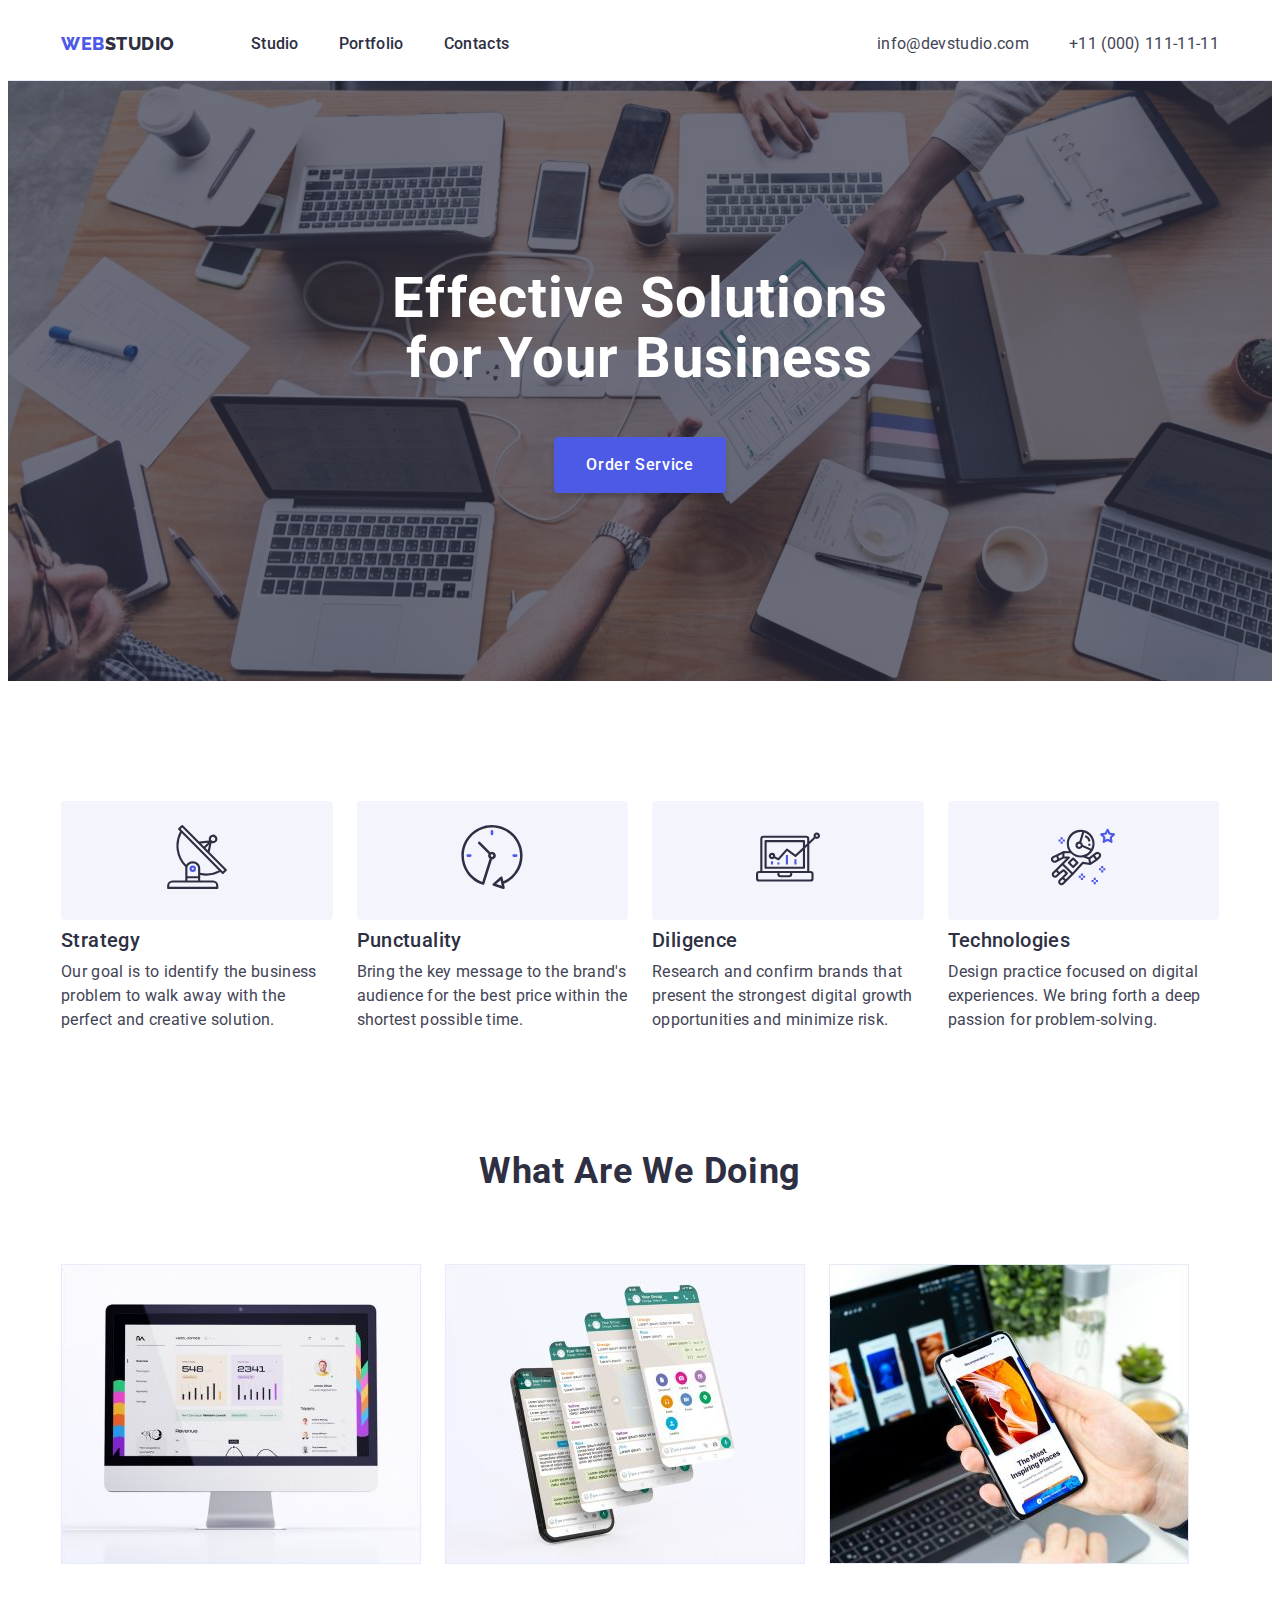
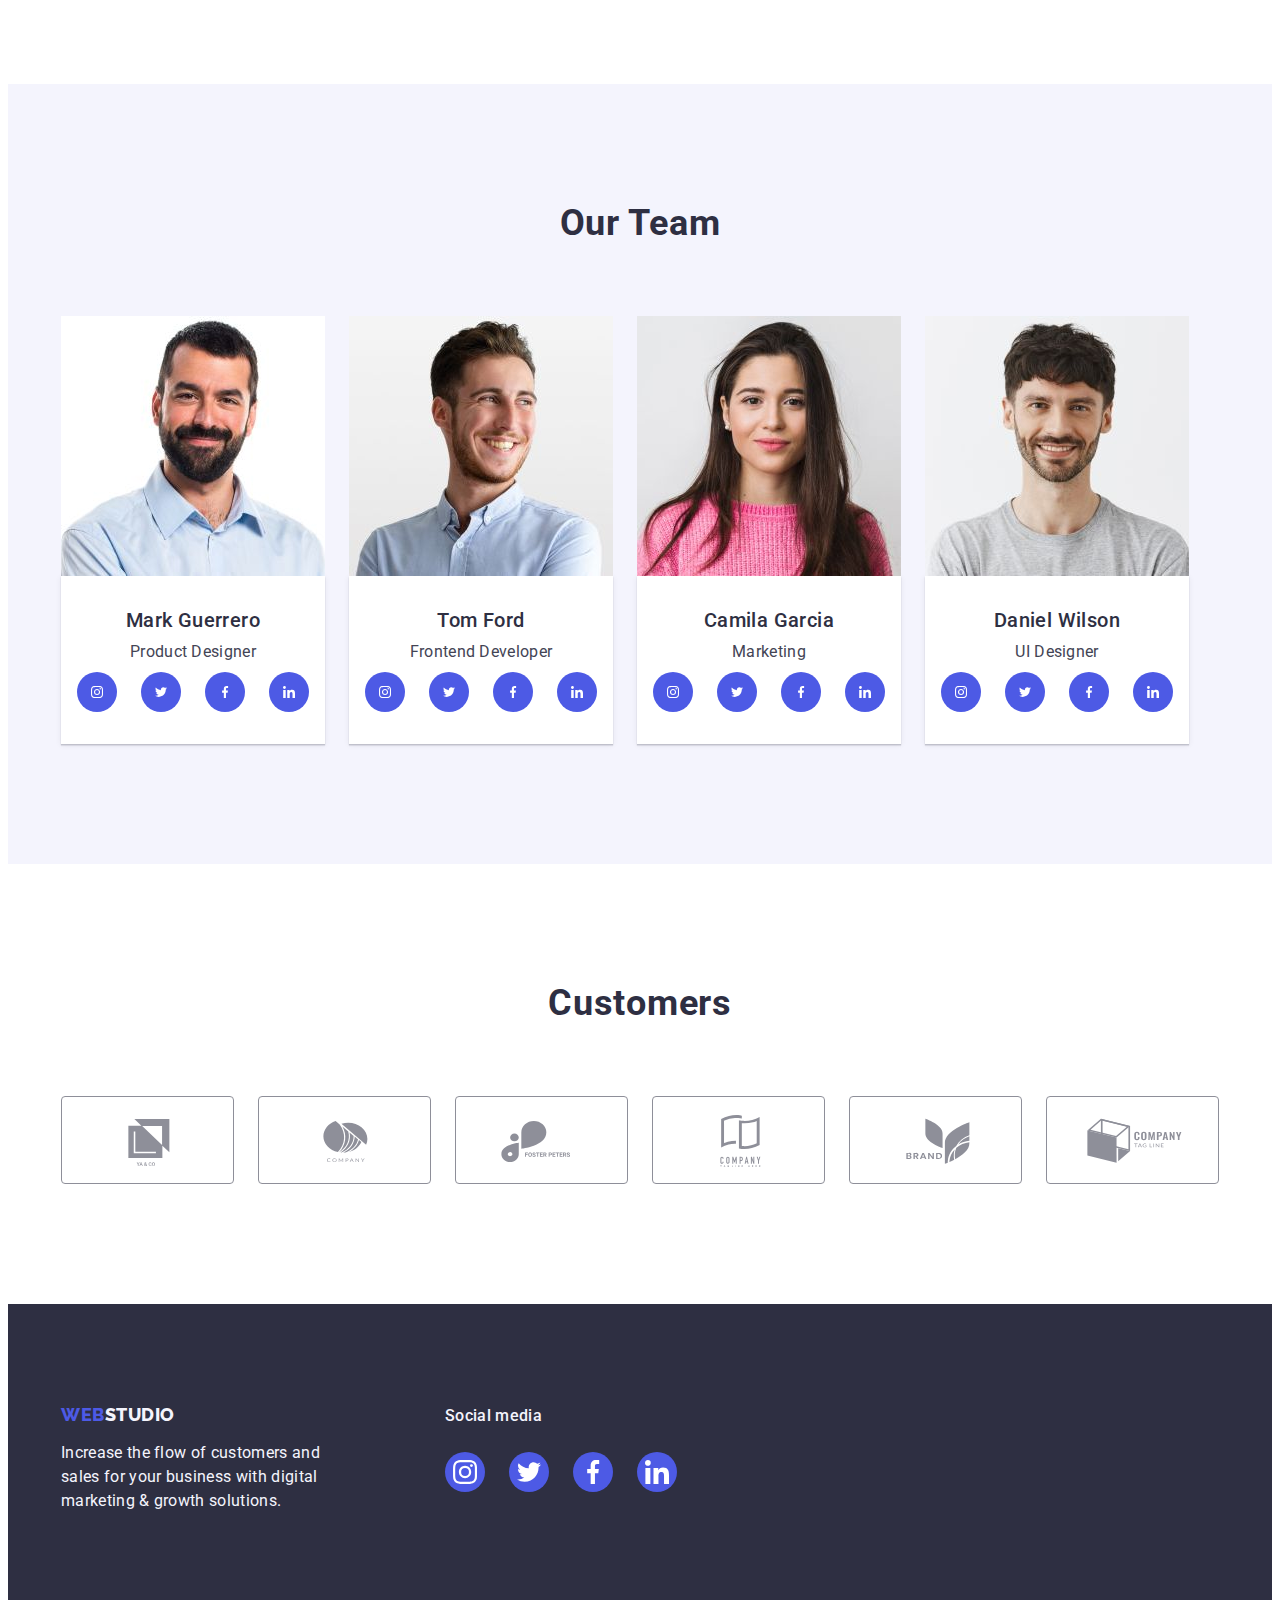
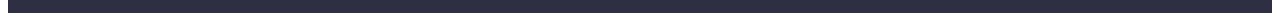
==== commit f479b6d8: "qwr" ====
--- a/index.html
+++ b/index.html
@@ -142,7 +142,7 @@
           <ul class="portfolio-list list">
             <li class="portfolio-item">
               <img
-                src="./images/contact1.jpg"
+                src="./images/rectangle1.jpg"
                 alt="monitor"
                 width="360"
                 height="300"
@@ -150,7 +150,7 @@
             </li>
             <li class="portfolio-item">
               <img
-                src="./images/contact2.jpg"
+                src="./images/rectangle2.jpg"
                 alt="screens phone"
                 width="360"
                 height="300"
@@ -158,7 +158,7 @@
             </li>
             <li class="portfolio-item">
               <img
-                src="./images/contact3.jpg"
+                src="./images/rectangle3.jpg"
                 alt="phone in hand"
                 width="360"
                 height="300"
@@ -173,7 +173,7 @@
           <ul class="contacts-list list">
             <li class="contacts-item">
               <img
-                src="./images/team1.jpg"
+                src="./images/img.jpg"
                 alt="member of our team"
                 width="264"
                 height="260"
@@ -215,7 +215,7 @@
             </li>
             <li class="contacts-item">
               <img
-                src="./images/team2.jpg"
+                src="./images/img1.jpg"
                 alt="member of our team"
                 width="264"
                 height="260"
@@ -257,7 +257,7 @@
             </li>
             <li class="contacts-item">
               <img
-                src="./images/team3.jpg"
+                src="./images/img2.jpg"
                 alt="member of our team"
                 width="264"
                 height="260"
@@ -299,7 +299,7 @@
             </li>
             <li class="contacts-item">
               <img
-                src="./images/team4.jpg"
+                src="./images/img3.jpg"
                 alt="member of our team"
                 width="264"
                 height="260"
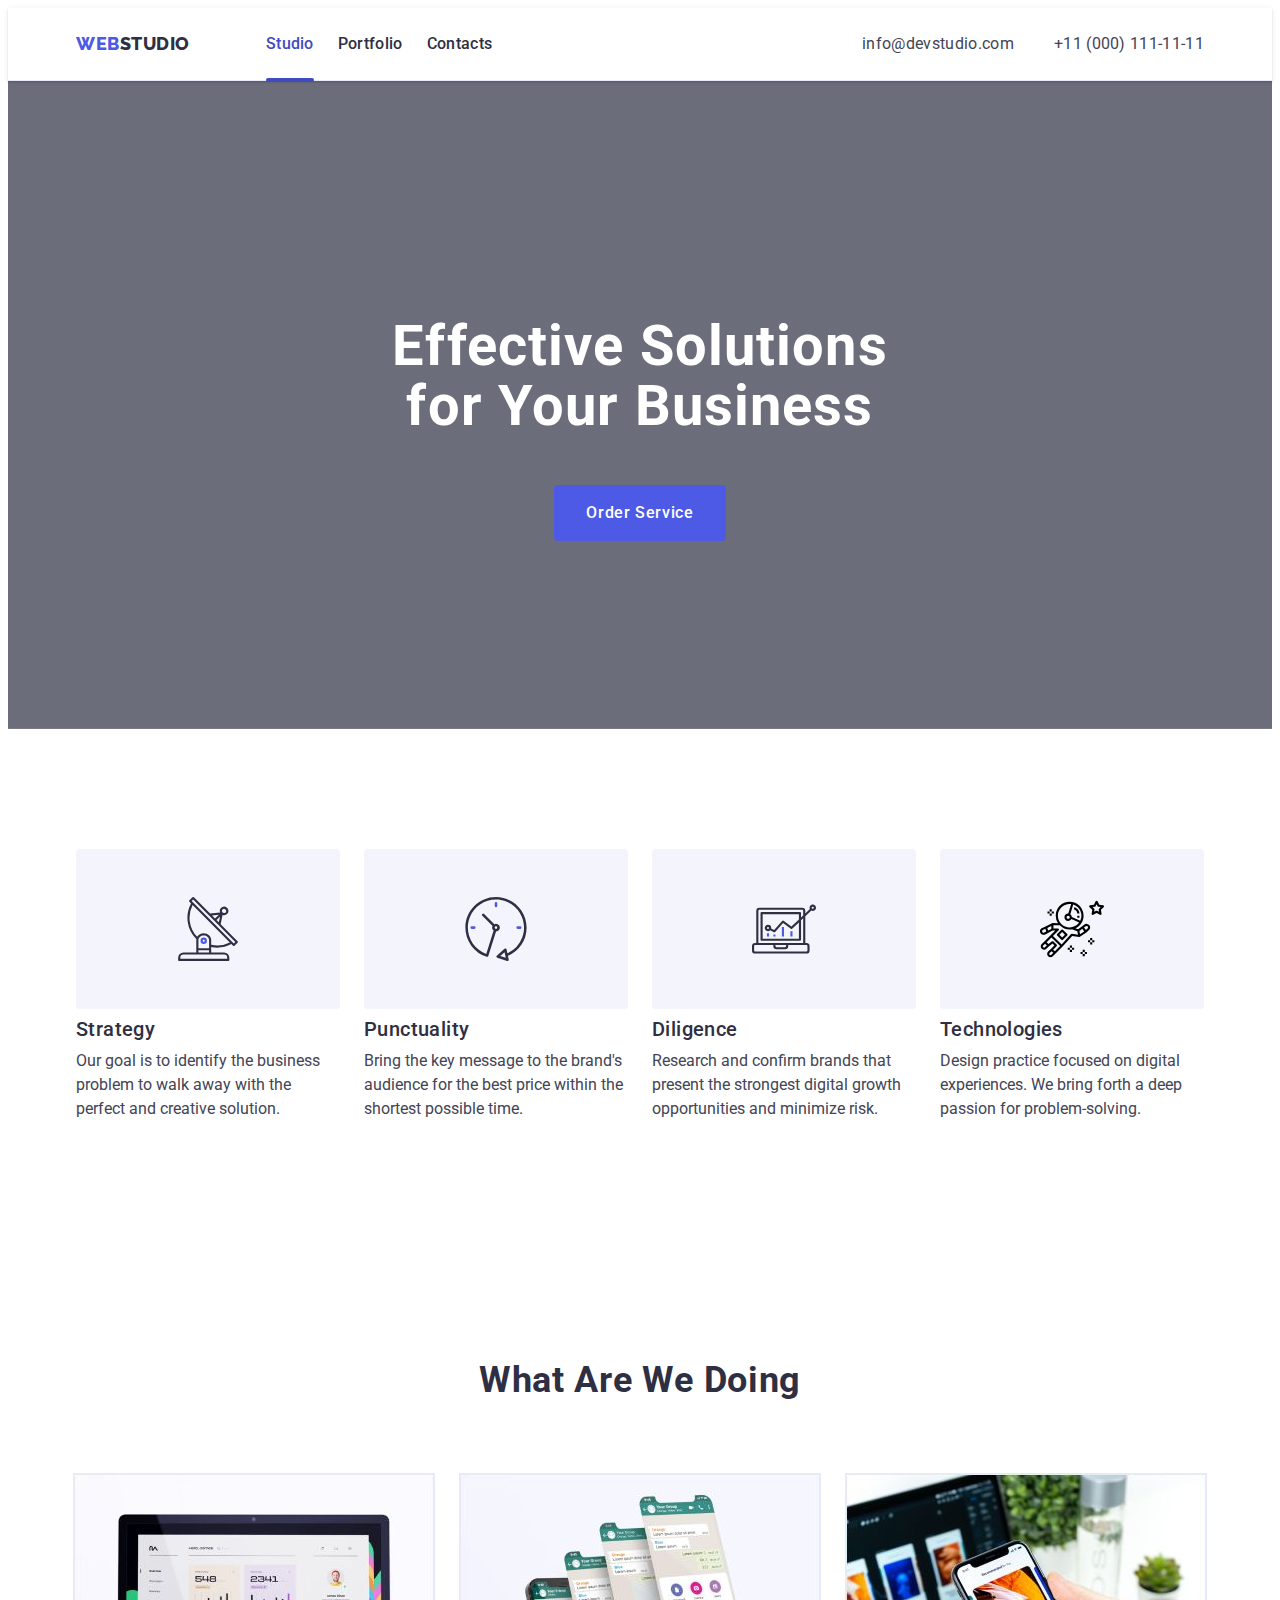
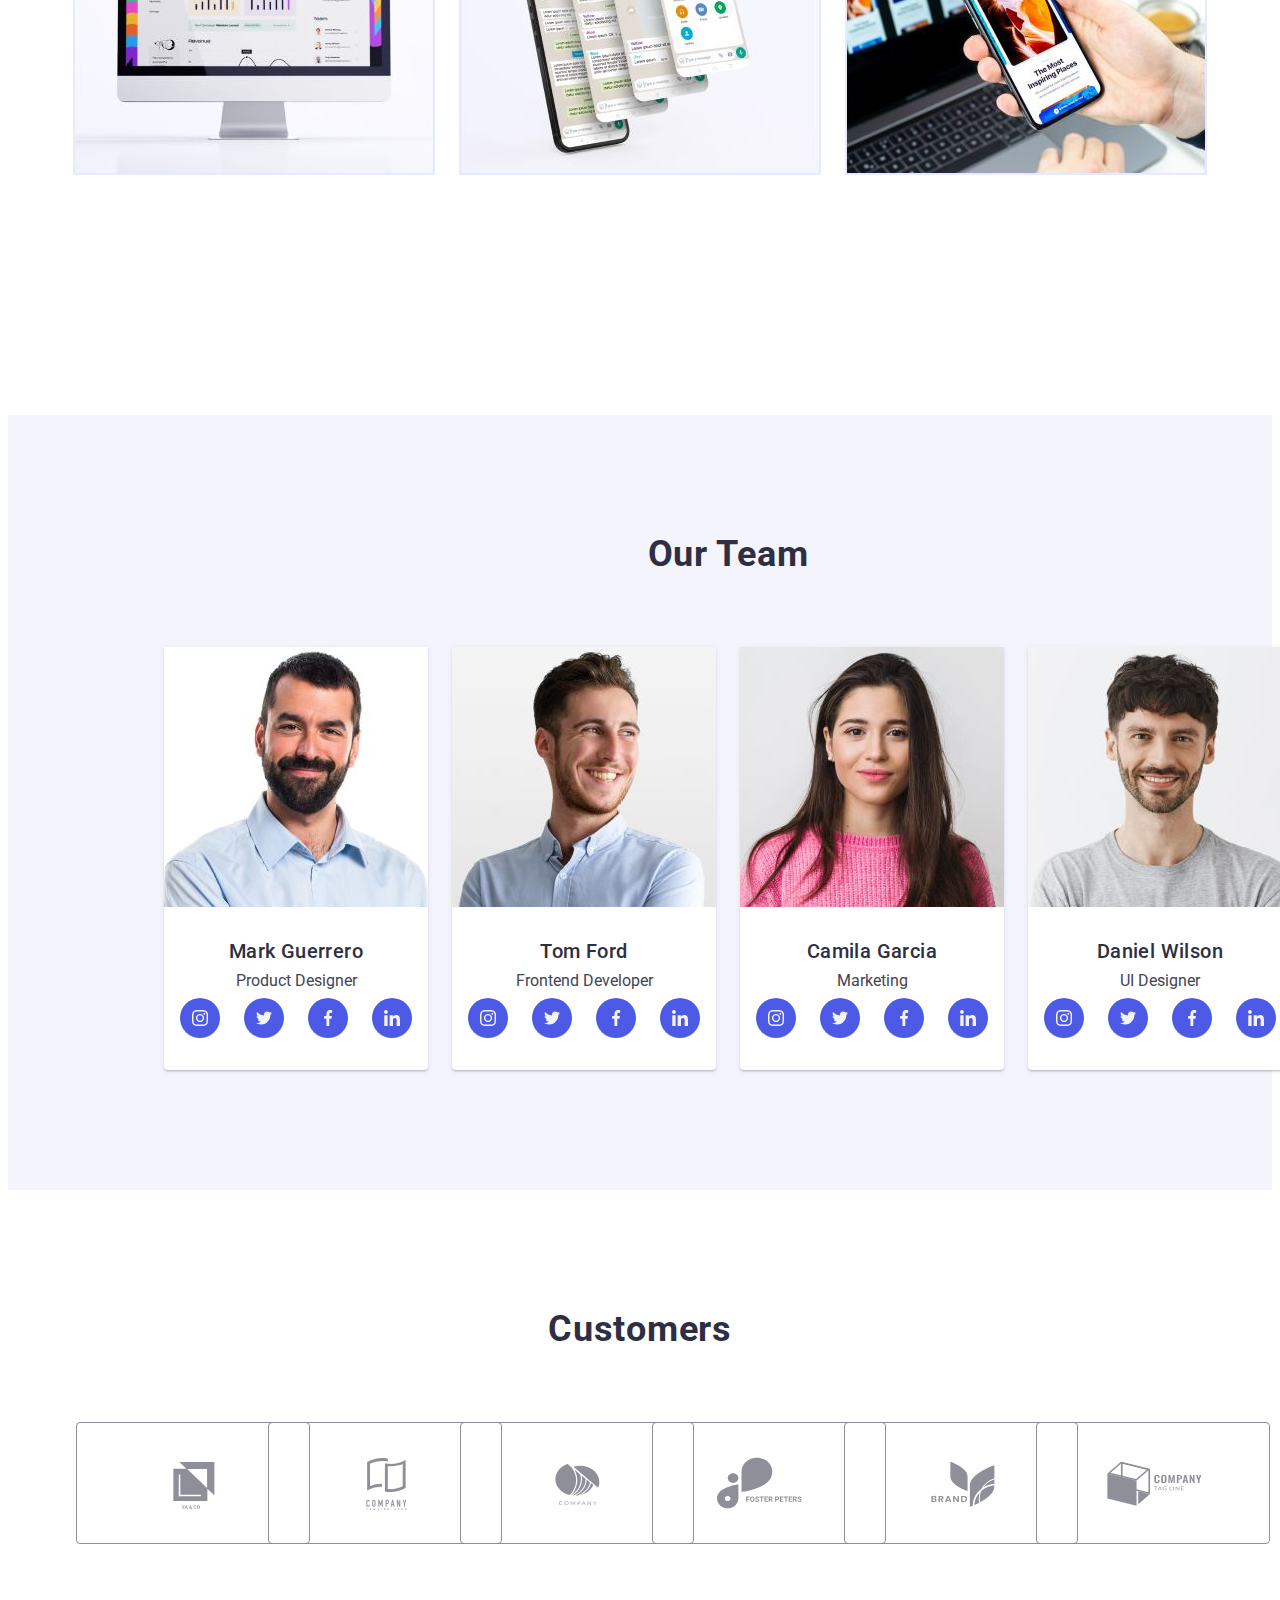
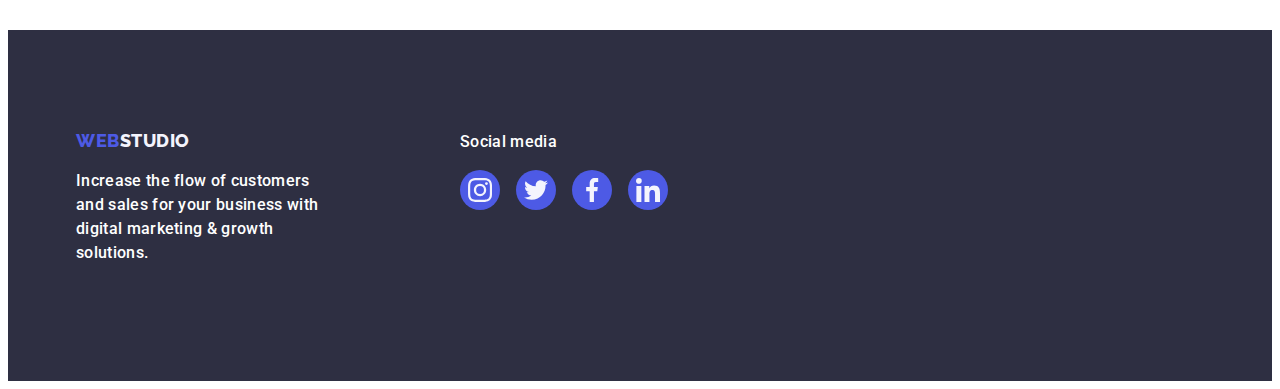
==== commit c9125191: "12" ====
--- a/index.html
+++ b/index.html
@@ -1,9 +1,17 @@
 <!DOCTYPE html>
 <html lang="en">
+  <!-- Head -->
+
   <head>
-    <meta charset="UTF-8" />
-    <meta name="viewport" content="width=device-width, initial-scale=1.0" />
-    <title>WebStudio</title>
+    <meta charset="utf-8" />
+    <meta name="description" content="Homework 1" />
+    <title>Effective Solutions for Your Business</title>
+    <link rel="preconnect" href="https://fonts.googleapis.com" />
+    <link rel="preconnect" href="https://fonts.gstatic.com" crossorigin />
+    <link
+      href="https://fonts.googleapis.com/css2?family=Raleway:wght@800&family=Roboto:wght@400;500;700&display=swap"
+      rel="stylesheet"
+    />
     <link
       rel="stylesheet"
       href="https://cdnjs.cloudflare.com/ajax/libs/modern-normalize/2.0.0/modern-normalize.min.css"
@@ -12,44 +20,49 @@
       referrerpolicy="no-referrer"
     />
     <link rel="stylesheet" href="./css/styles.css" />
-    <link rel="preconnect" href="https://fonts.googleapis.com" />
-    <link rel="preconnect" href="https://fonts.gstatic.com" crossorigin />
-    <link
-      href="https://fonts.googleapis.com/css2?family=Raleway:wght@800&family=Roboto:wght@400;500;700;900&display=swap"
-      rel="stylesheet"
-    />
   </head>
 
+  <!-- Body -->
+
   <body>
+    <!-- Header -->
+
     <header class="header">
-      <div class="container header-wrap">
+      <div class="container header-container">
         <nav class="header-nav">
-          <a class="link logo" href="./index.html"
-            >Web<span class="logo-acent">Studio</span></a
-          >
-          <ul class="header-list list">
-            <li>
-              <a class="header-list-item link" href="./index.html">Studio</a>
-            </li>
-            <li>
-              <a class="header-list-item link" href="./portfolio.html"
+          <a class="link logo" href="./index.html" target="_self">
+            Web<span class="partlogo-header">Studio</span>
+          </a>
+
+          <ul class="list header-nav-list">
+            <li class="header-item">
+              <a
+                class="link nav-link current"
+                href="./index.html"
+                target="_self"
+                >Studio</a
+              >
+            </li>
+            <li class="header-item">
+              <a class="link nav-link" href="./portfolio.html" target="_self"
                 >Portfolio</a
               >
             </li>
-            <li><a class="header-list-item link" href="">Contacts</a></li>
+            <li class="header-item">
+              <a class="link nav-link" href="">Contacts</a>
+            </li>
           </ul>
         </nav>
-        <address class="header-address">
-          <ul class="header-list list">
+
+        <address class="contacts">
+          <ul class="list header-contacts-list">
             <li>
-              <a
-                class="header-address-item link"
-                href="mailto:info@devstudio.com"
+              <a class="link address-link" href="mailto:info@devstudio.com"
                 >info@devstudio.com</a
               >
             </li>
             <li>
-              <a class="header-address-item link" href="tel:+110001111111"
+              <a class="link address-link" href="tel:+110001111111"
                 >+11 (000) 111-11-11</a
               >
             </li>
@@ -57,78 +70,75 @@
         </address>
       </div>
     </header>
+
+    <!-- Section 1 -->
+
     <main>
-      <section class="main-banner section">
-        <div class="backdrop is-hidden" data-modal>
-          <div class="modal">
-            <button class="modal-btn" type="button" data-modal-close>
-              <svg class="social-icon" width="8" height="8">
-                <use href="./images/icons.svg#icon-close-black"></use>
-              </svg>
-            </button>
-          </div>
-        </div>
-        <div class="container">
-          <h1 class="main-banner-title">
+      <section class="studio studio-container">
+        <div class="container studio-container">
+          <h1 class="head-one studio-head-one">
             Effective Solutions for Your Business
           </h1>
-          <button
-            class="button main-banner-button"
-            type="button"
-            data-modal-open
-          >
+          <button class="studio-button" type="button" data-modal-open>
             Order Service
           </button>
         </div>
       </section>
-      <section id="studio" class="studio section">
+
+      <!-- Section 2 -->
+
+      <section class="who-we-are">
         <div class="container">
-          <h2 class="section-title visually-hidden">Advantages</h2>
-          <ul class="list studio-list">
-            <li class="studio-list-item">
-              <div class="studio-list-icon">
-                <svg class="social-icon" width="64" height="64">
-                  <use href="./images/icons.svg#icon-antenna"></use>
-                </svg>
-              </div>
-              <h3 class="section-sub-title">Strategy</h3>
-              <p class="main-text">
+          <h2 class="head-two visually-hidden">Who we are</h2>
+
+          <ul class="list who-we-are_list">
+            <li class="item who-we-are_item">
+              <div class="who-we-are-thumb">
+                <svg class="who-we-are-icon" width="64" height="64">
+                  <use href="./images/icons.svg#icon-antenna-1"></use>
+                </svg>
+              </div>
+              <h3 class="head-three who-we-are-head">Strategy</h3>
+              <p class="who-we-are-text">
                 Our goal is to identify the business problem to walk away with
                 the perfect and creative solution.
               </p>
             </li>
-            <li class="studio-list-item">
-              <div class="studio-list-icon">
-                <svg class="social-icon" width="64" height="64">
-                  <use href="./images/icons.svg#icon-clock"></use>
-                </svg>
-              </div>
-              <h3 class="section-sub-title">Punctuality</h3>
-              <p class="main-text">
+
+            <li class="item who-we-are_item">
+              <div class="who-we-are-thumb">
+                <svg class="who-we-are-icon" width="64" height="64">
+                  <use href="./images/icons.svg#icon-clock-1"></use>
+                </svg>
+              </div>
+              <h3 class="head-three who-we-are-head">Punctuality</h3>
+              <p class="who-we-are-text">
                 Bring the key message to the brand's audience for the best price
                 within the shortest possible time.
               </p>
             </li>
-            <li class="studio-list-item">
-              <div class="studio-list-icon">
-                <svg class="social-icon" width="64" height="64">
-                  <use href="./images/icons.svg#icon-diagram"></use>
-                </svg>
-              </div>
-              <h3 class="section-sub-title">Diligence</h3>
-              <p class="main-text">
+
+            <li class="item who-we-are_item">
+              <div class="who-we-are-thumb">
+                <svg class="who-we-are-icon" width="64" height="64">
+                  <use href="./images/icons.svg#icon-diagram-1"></use>
+                </svg>
+              </div>
+              <h3 class="head-three who-we-are-head">Diligence</h3>
+              <p class="who-we-are-text">
                 Research and confirm brands that present the strongest digital
                 growth opportunities and minimize risk.
               </p>
             </li>
-            <li class="studio-list-item">
-              <div class="studio-list-icon">
-                <svg class="social-icon" width="64" height="64">
-                  <use href="./images/icons.svg#icon-astronaut"></use>
-                </svg>
-              </div>
-              <h3 class="section-sub-title">Technologies</h3>
-              <p class="main-text">
+
+            <li class="item who-we-are_item">
+              <div class="who-we-are-thumb">
+                <svg class="who-we-are-icon" width="64" height="64">
+                  <use href="./images/icons.svg#icon-astronaut-1"></use>
+                </svg>
+              </div>
+              <h3 class="head-three who-we-are-head">Technologies</h3>
+              <p class="who-we-are-text">
                 Design practice focused on digital experiences. We bring forth a
                 deep passion for problem-solving.
               </p>
@@ -136,30 +146,36 @@
           </ul>
         </div>
       </section>
-      <section id="portfolio" class="portfolio section">
+
+      <!-- Section 3 -->
+
+      <section class="our-work">
         <div class="container">
-          <h2 class="section-title">What are we doing</h2>
-          <ul class="portfolio-list list">
-            <li class="portfolio-item">
-              <img
+          <h2 class="head-two our-work_head">What are we doing</h2>
+          <ul class="list our-work-list">
+            <li class="our-work-item">
+              <img
+                class="our-work-img"
                 src="./images/rectangle1.jpg"
-                alt="monitor"
+                alt="Monitor"
                 width="360"
                 height="300"
               />
             </li>
-            <li class="portfolio-item">
-              <img
+            <li class="our-work-item">
+              <img
+                class="our-work-img"
                 src="./images/rectangle2.jpg"
-                alt="screens phone"
+                alt="Mobile"
                 width="360"
                 height="300"
               />
             </li>
-            <li class="portfolio-item">
-              <img
+            <li class="our-work-item">
+              <img
+                class="our-work-img"
                 src="./images/rectangle3.jpg"
-                alt="phone in hand"
+                alt="Compute with mobile"
                 width="360"
                 height="300"
               />
@@ -167,172 +183,195 @@
           </ul>
         </div>
       </section>
-      <section id="contacts" class="contacts section">
-        <div class="container contacts-wrap">
-          <h2 class="section-title">Our Team</h2>
-          <ul class="contacts-list list">
-            <li class="contacts-item">
+
+      <!-- Section 4 -->
+
+      <section class="our-team">
+        <div class="container">
+          <h2 class="head-two our-team-head">Our Team</h2>
+
+          <ul class="list our-team-list">
+            <li class="our-team-item">
               <img
                 src="./images/img.jpg"
-                alt="member of our team"
+                alt="photo"
                 width="264"
                 height="260"
               />
-              <div class="contacts-list-info">
-                <h3 class="section-sub-title">Mark Guerrero</h3>
-                <p class="main-text">Product Designer</p>
-                <ul class="icon-list list">
-                  <li>
-                    <a href="" class="icon-link">
-                      <svg class="social-icon" width="12" height="12">
-                        <use href="./images/icons.svg#icon-instagram"></use>
-                      </svg>
-                    </a>
-                  </li>
-                  <li>
-                    <a href="" class="icon-link">
-                      <svg class="social-icon" width="12" height="12">
-                        <use href="./images/icons.svg#icon-twitter"></use>
-                      </svg>
-                    </a>
-                  </li>
-                  <li>
-                    <a href="" class="icon-link">
-                      <svg class="social-icon" width="12" height="12">
-                        <use href="./images/icons.svg#icon-facebook"></use>
-                      </svg>
-                    </a>
-                  </li>
-                  <li>
-                    <a href="" class="icon-link">
-                      <svg class="social-icon" width="12" height="12">
-                        <use href="./images/icons.svg#icon-linkedin"></use>
+              <div class="our-team-box">
+                <h3 class="head-three our-team_s-head">Mark Guerrero</h3>
+                <p class="our-team-text">Product Designer</p>
+
+                <ul class="list our-team_icons-pack">
+                  <li class="our-team_icons-back">
+                    <a href="" class="link-icon">
+                      <svg class="triling-icon" width="16" height="16">
+                        <use href="./images/icons.svg#icon-instagram-1"></use>
+                      </svg>
+                    </a>
+                  </li>
+
+                  <li class="our-team_icons-back">
+                    <a href="" class="link-icon">
+                      <svg class="triling-icon" width="16" height="16">
+                        <use href="./images/icons.svg#icon-twitter-1"></use>
+                      </svg>
+                    </a>
+                  </li>
+
+                  <li class="our-team_icons-back">
+                    <a href="" class="link-icon">
+                      <svg class="triling-icon" width="16" height="16">
+                        <use href="./images/icons.svg#icon-facebook-1"></use>
+                      </svg>
+                    </a>
+                  </li>
+
+                  <li class="our-team_icons-back">
+                    <a href="" class="link-icon">
+                      <svg class="triling-icon" width="16" height="16">
+                        <use href="./images/icons.svg#icon-linkedin-1"></use>
                       </svg>
                     </a>
                   </li>
                 </ul>
               </div>
             </li>
-            <li class="contacts-item">
+
+            <li class="our-team-item">
               <img
                 src="./images/img1.jpg"
-                alt="member of our team"
+                alt="photo"
                 width="264"
                 height="260"
               />
-              <div class="contacts-list-info">
-                <h3 class="section-sub-title">Tom Ford</h3>
-                <p class="main-text">Frontend Developer</p>
-                <ul class="icon-list list">
-                  <li>
-                    <a href="" class="icon-link">
-                      <svg class="social-icon" width="12" height="12">
-                        <use href="./images/icons.svg#icon-instagram"></use>
-                      </svg>
-                    </a>
-                  </li>
-                  <li>
-                    <a href="" class="icon-link">
-                      <svg class="social-icon" width="12" height="12">
-                        <use href="./images/icons.svg#icon-twitter"></use>
-                      </svg>
-                    </a>
-                  </li>
-                  <li>
-                    <a href="" class="icon-link">
-                      <svg class="social-icon" width="12" height="12">
-                        <use href="./images/icons.svg#icon-facebook"></use>
-                      </svg>
-                    </a>
-                  </li>
-                  <li>
-                    <a href="" class="icon-link">
-                      <svg class="social-icon" width="12" height="12">
-                        <use href="./images/icons.svg#icon-linkedin"></use>
+              <div class="our-team-box">
+                <h3 class="head-three our-team_s-head">Tom Ford</h3>
+                <p class="our-team-text">Frontend Developer</p>
+
+                <ul class="list our-team_icons-pack">
+                  <li class="our-team_icons-back">
+                    <a href="" class="link-icon">
+                      <svg class="triling-icon" width="16" height="16">
+                        <use href="./images/icons.svg#icon-instagram-1"></use>
+                      </svg>
+                    </a>
+                  </li>
+
+                  <li class="our-team_icons-back">
+                    <a href="" class="link-icon">
+                      <svg class="triling-icon" width="16" height="16">
+                        <use href="./images/icons.svg#icon-twitter-1"></use>
+                      </svg>
+                    </a>
+                  </li>
+
+                  <li class="our-team_icons-back">
+                    <a href="" class="link-icon">
+                      <svg class="triling-icon" width="16" height="16">
+                        <use href="./images/icons.svg#icon-facebook-1"></use>
+                      </svg>
+                    </a>
+                  </li>
+
+                  <li class="our-team_icons-back">
+                    <a href="" class="link-icon">
+                      <svg class="triling-icon" width="16" height="16">
+                        <use href="./images/icons.svg#icon-linkedin-1"></use>
                       </svg>
                     </a>
                   </li>
                 </ul>
               </div>
             </li>
-            <li class="contacts-item">
+
+            <li class="our-team-item">
               <img
                 src="./images/img2.jpg"
-                alt="member of our team"
+                alt="photo"
                 width="264"
                 height="260"
               />
-              <div class="contacts-list-info">
-                <h3 class="section-sub-title">Camila Garcia</h3>
-                <p class="main-text">Marketing</p>
-                <ul class="icon-list list">
-                  <li>
-                    <a href="" class="icon-link">
-                      <svg class="social-icon" width="12" height="12">
-                        <use href="./images/icons.svg#icon-instagram"></use>
-                      </svg>
-                    </a>
-                  </li>
-                  <li>
-                    <a href="" class="icon-link">
-                      <svg class="social-icon" width="12" height="12">
-                        <use href="./images/icons.svg#icon-twitter"></use>
-                      </svg>
-                    </a>
-                  </li>
-                  <li>
-                    <a href="" class="icon-link">
-                      <svg class="social-icon" width="12" height="12">
-                        <use href="./images/icons.svg#icon-facebook"></use>
-                      </svg>
-                    </a>
-                  </li>
-                  <li>
-                    <a href="" class="icon-link">
-                      <svg class="social-icon" width="12" height="12">
-                        <use href="./images/icons.svg#icon-linkedin"></use>
+              <div class="our-team-box">
+                <h3 class="head-three our-team_s-head">Camila Garcia</h3>
+                <p class="our-team-text">Marketing</p>
+
+                <ul class="list our-team_icons-pack">
+                  <li class="our-team_icons-back">
+                    <a href="" class="link-icon">
+                      <svg class="triling-icon" width="16" height="16">
+                        <use href="./images/icons.svg#icon-instagram-1"></use>
+                      </svg>
+                    </a>
+                  </li>
+
+                  <li class="our-team_icons-back">
+                    <a href="" class="link-icon">
+                      <svg class="triling-icon" width="16" height="16">
+                        <use href="./images/icons.svg#icon-twitter-1"></use>
+                      </svg>
+                    </a>
+                  </li>
+
+                  <li class="our-team_icons-back">
+                    <a href="" class="link-icon">
+                      <svg class="triling-icon" width="16" height="16">
+                        <use href="./images/icons.svg#icon-facebook-1"></use>
+                      </svg>
+                    </a>
+                  </li>
+
+                  <li class="our-team_icons-back">
+                    <a href="" class="link-icon">
+                      <svg class="triling-icon" width="16" height="16">
+                        <use href="./images/icons.svg#icon-linkedin-1"></use>
                       </svg>
                     </a>
                   </li>
                 </ul>
               </div>
             </li>
-            <li class="contacts-item">
+
+            <li class="our-team-item">
               <img
                 src="./images/img3.jpg"
-                alt="member of our team"
+                alt="photo"
                 width="264"
                 height="260"
               />
-              <div class="contacts-list-info">
-                <h3 class="section-sub-title">Daniel Wilson</h3>
-                <p class="main-text">UI Designer</p>
-                <ul class="icon-list list">
-                  <li>
-                    <a href="" class="icon-link">
-                      <svg class="social-icon" width="12" height="12">
-                        <use href="./images/icons.svg#icon-instagram"></use>
-                      </svg>
-                    </a>
-                  </li>
-                  <li>
-                    <a href="" class="icon-link">
-                      <svg class="social-icon" width="12" height="12">
-                        <use href="./images/icons.svg#icon-twitter"></use>
-                      </svg>
-                    </a>
-                  </li>
-                  <li>
-                    <a href="" class="icon-link">
-                      <svg class="social-icon" width="12" height="12">
-                        <use href="./images/icons.svg#icon-facebook"></use>
-                      </svg>
-                    </a>
-                  </li>
-                  <li>
-                    <a href="" class="icon-link">
-                      <svg class="social-icon" width="12" height="12">
-                        <use href="./images/icons.svg#icon-linkedin"></use>
+              <div class="our-team-box">
+                <h3 class="head-three our-team_s-head">Daniel Wilson</h3>
+                <p class="our-team-text">UI Designer</p>
+
+                <ul class="list our-team_icons-pack">
+                  <li class="our-team_icons-back">
+                    <a href="" class="link-icon">
+                      <svg class="triling-icon" width="16" height="16">
+                        <use href="./images/icons.svg#icon-instagram-1"></use>
+                      </svg>
+                    </a>
+                  </li>
+
+                  <li class="our-team_icons-back">
+                    <a href="" class="link-icon">
+                      <svg class="triling-icon" width="16" height="16">
+                        <use href="./images/icons.svg#icon-twitter-1"></use>
+                      </svg>
+                    </a>
+                  </li>
+
+                  <li class="our-team_icons-back">
+                    <a href="" class="link-icon">
+                      <svg class="triling-icon" width="16" height="16">
+                        <use href="./images/icons.svg#icon-facebook-1"></use>
+                      </svg>
+                    </a>
+                  </li>
+
+                  <li class="our-team_icons-back">
+                    <a href="" class="link-icon">
+                      <svg class="triling-icon" width="16" height="16">
+                        <use href="./images/icons.svg#icon-linkedin-1"></use>
                       </svg>
                     </a>
                   </li>
@@ -342,83 +381,112 @@
           </ul>
         </div>
       </section>
-      <section class="customers section">
+
+      <!-- Section 5 -->
+
+      <section class="customers">
         <div class="container">
-          <h2 class="section-title">Customers</h2>
-          <ul class="customers-list list">
-            <li class="customers-item list">
-              <svg class="icon" width="104" height="56">
-                <use href="./images/icons.svg#customers-first"></use>
-              </svg>
-            </li>
-            <li class="customers-item list">
-              <svg class="icon" width="104" height="56">
-                <use href="./images/icons.svg#customers-second"></use>
-              </svg>
-            </li>
-            <li class="customers-item list">
-              <svg class="icon" width="104" height="56">
-                <use href="./images/icons.svg#customers-third"></use>
-              </svg>
-            </li>
-            <li class="customers-item list">
-              <svg class="icon" width="104" height="56">
-                <use href="./images/icons.svg#customers-fourth"></use>
-              </svg>
-            </li>
-            <li class="customers-item list">
-              <svg class="icon" width="104" height="56">
-                <use href="./images/icons.svg#customers-fifth"></use>
-              </svg>
-            </li>
-            <li class="customers-item list">
-              <svg class="icon" width="104" height="56">
-                <use href="./images/icons.svg#customers-sixth"></use>
-              </svg>
+          <h2 class="head-two customers-head">Customers</h2>
+
+          <ul class="list customers-block">
+            <li class="customers-item">
+              <a href="" class="customers-link">
+                <svg class="customers-icon" width="104" height="56">
+                  <use href="./images/icons.svg#icon-Logo1"></use>
+                </svg>
+              </a>
+            </li>
+
+            <li class="customers-item">
+              <a href="" class="customers-link">
+                <svg class="customers-icon" width="104" height="56">
+                  <use href="./images/icons.svg#icon-Logo2"></use>
+                </svg>
+              </a>
+            </li>
+
+            <li class="customers-item">
+              <a href="" class="customers-link">
+                <svg class="customers-icon" width="104" height="56">
+                  <use href="./images/icons.svg#icon-Logo3"></use>
+                </svg>
+              </a>
+            </li>
+
+            <li class="customers-item">
+              <a href="" class="customers-link">
+                <svg class="customers-icon" width="104" height="56">
+                  <use href="./images/icons.svg#icon-Logo4"></use>
+                </svg>
+              </a>
+            </li>
+
+            <li class="customers-item">
+              <a href="" class="customers-link">
+                <svg class="customers-icon" width="104" height="56">
+                  <use href="./images/icons.svg#icon-Logo5"></use>
+                </svg>
+              </a>
+            </li>
+
+            <li class="customers-item">
+              <a href="" class="customers-link">
+                <svg class="customers-icon" width="104" height="56">
+                  <use href="./images/icons.svg#icon-Logo6"></use>
+                </svg>
+              </a>
             </li>
           </ul>
         </div>
       </section>
     </main>
+
+    <!-- Footer -->
+
     <footer class="footer">
-      <div class="container footer-wrap">
-        <div>
-          <a class="link logo" href="./index.html"
-            >Web<span class="logo-acent">Studio</span></a
-          >
-          <p class="main-text">
+      <div class="container footer-container">
+        <div class="logo-container">
+          <a class="link footer-logo" href="./index.html"
+            >Web<span class="partlogo-footer">Studio</span>
+          </a>
+          <p class="footer-text">
             Increase the flow of customers and sales for your business with
             digital marketing & growth solutions.
           </p>
         </div>
-        <div class="social-wrap">
-          <p class="social-wrap-title">Social media</p>
-          <ul class="icon-list list">
-            <li>
-              <a href="" class="icon-link">
-                <svg class="social-icon" width="24" height="24">
-                  <use href="./images/icons.svg#icon-instagram"></use>
-                </svg>
-              </a>
-            </li>
-            <li>
-              <a href="" class="icon-link">
-                <svg class="social-icon" width="24" height="24">
-                  <use href="./images/icons.svg#icon-twitter"></use>
-                </svg>
-              </a>
-            </li>
-            <li>
-              <a href="" class="icon-link">
-                <svg class="social-icon" width="24" height="24">
-                  <use href="./images/icons.svg#icon-facebook"></use>
-                </svg>
-              </a>
-            </li>
-            <li>
-              <a href="" class="icon-link">
-                <svg class="social-icon" width="24" height="24">
-                  <use href="./images/icons.svg#icon-linkedin"></use>
+
+        <div class="footer-social-media">
+          <p class="footer-text">Social media</p>
+
+          <ul class="list footer_icons-pack">
+            <li class="footer_icons-back">
+              <a href="" class="footer-link-icon">
+                <svg class="footer-triling-icon" width="24" height="24">
+                  <use href="./images/icons.svg#icon-instagram-1"></use>
+                </svg>
+              </a>
+            </li>
+
+            <li class="footer_icons-back">
+              <a href="" class="footer-link-icon">
+                <svg class="footer-triling-icon" width="24" height="24">
+                  <use href="./images/icons.svg#icon-twitter-1"></use>
+                </svg>
+              </a>
+            </li>
+
+            <li class="footer_icons-back">
+              <a href="" class="footer-link-icon">
+                <svg class="footer-triling-icon" width="24" height="24">
+                  <use href="./images/icons.svg#icon-facebook-1"></use>
+                </svg>
+              </a>
+            </li>
+
+            <li class="footer_icons-back">
+              <a href="" class="footer-link-icon">
+                <svg class="footer-triling-icon" width="24" height="24">
+                  <use href="./images/icons.svg#icon-linkedin-1"></use>
                 </svg>
               </a>
             </li>
@@ -426,6 +494,18 @@
         </div>
       </div>
     </footer>
-    <script src="./js/modal.js"></script>
+
+    <!-- Pop-Up Window - Order Service -->
+
+    <div class="backdrop is-hidden" data-modal>
+      <div class="modal">
+        <button class="modal-btn" type="button" data-modal-close>
+          <svg class="modal-btn-icon" width="8" height="8">
+            <use href="./images/icons.svg#icon-close-black"></use>
+          </svg>
+        </button>
+      </div>
+    </div>
+    <script src="./js/modal.js" type="module"></script>
   </body>
 </html>
--- a/css/styles.css
+++ b/css/styles.css
@@ -1,35 +1,30 @@
-/* CSS Variables */
+/* variables */
 :root {
-  --primary-font: "Roboto", sans-serif;
-  --title-font: "Raleway", sans-serif;
-  --primary-dark-color: #2e2f42;
-  --primary-light-color: #ffffff;
-  --second-light-color: #f4f4fd;
-  --third-ligth-color: #e7e9fc;
-  --second-primary-color: #2e2f42;
-  --color-text: #434455;
-  --corp-color: #4d5ae5;
-  --corp-color-hover: #404bbf;
-  --success-color: #31D0AA;
-}
-
-/* Reset */
+  --text: #434455;
+  --primary-brand: #4d5ae5;
+  --acsent: #e7e9fc;
+  --light: #f4f4fd;
+  --light-slate: #8e8f99;
+  --dark: #2e2f42;
+  --pressed-state: #404bbf;
+  --white: #fff;
+  --shadow: 0px 4px 4px 0px rgba(0, 0, 0, 0.15);
+}
+
+/* base styles */
 body {
-  font-family: var(--primary-font);
-  font-size: 16px;
-  line-height: 1.5;
-  letter-spacing: 0.02em;
-  color: var(--color-text);
-  background: var(--primary-light-color);
-}
-
-p,
+  font-family: 'Roboto', sans-serif;
+  color: var(--text);
+}
+
+/* reset */
 h1,
 h2,
 h3,
 h4,
 h5,
-h6 {
+h6,
+p {
   margin: 0;
 }
 
@@ -37,37 +32,40 @@
   display: block;
 }
 
-ul,
-ol {
+.list {
+  list-style: none;
+  padding: 0;
   margin: 0;
-  padding: 0;
 }
 
 .link {
   text-decoration: none;
-  color: currentColor;
-}
-
-.list {
-  list-style-type: none;
 }
 
 .container {
-  width: 1158px;
-  padding: 0 15px;
+  width: 1128px;
   margin: 0 auto;
 }
 
-.section {
-  padding-bottom: 120px;
-}
-
-.section-title {
+.head-one {
+  color: var(--white);
+  text-align: center;
+  font-family: inherit;
+  font-size: 56px;
+  font-weight: 700;
+  line-height: 1.07;
+  letter-spacing: 0.02em;
+}
+
+.head-two {
+  color: var(--dark);
+  text-align: center;
+  font-family: inherit;
   font-size: 36px;
+  font-weight: 700;
   line-height: 1.11;
   letter-spacing: 0.02em;
   text-transform: capitalize;
-  color: var(--primary-dark-color);
 }
 
 .visually-hidden {
@@ -83,560 +81,675 @@
   overflow: hidden;
 }
 
-.main-banner-title,
-.section-title,
-.section-sub-title {
-  text-align: center;
-}
-
-.section-sub-title {
+.head-three {
+  color: var(--dark);
+
+  font-family: inherit;
   font-size: 20px;
   font-weight: 500;
   line-height: 1.2;
   letter-spacing: 0.02em;
-  color: var(--primary-dark-color);
+}
+
+/* header */
+
+.header {
+  border-bottom: 1px solid var(--acsent);
+  box-shadow: 0px 2px 1px rgba(46, 47, 66, 0.08), 0px 1px 1px rgba(46, 47, 66, 0.16),
+    0px 1px 6px rgba(46, 47, 66, 0.08);
+}
+
+.header-container {
+  display: flex;
+  flex-wrap: nowrap;
+
+  justify-content: center;
+  align-items: center;
+  min-height: 72px;
+}
+
+.header-nav {
+  display: flex;
+
+  justify-content: center;
+  align-items: center;
+
+  margin-right: auto;
 }
 
 .logo {
-  font-family: var(--title-font);
+  color: var(--primary-brand);
+
+  font-family: 'Raleway', sans-serif;
+  font-size: 18px;
+  font-weight: 800;
+
+  line-height: 1.17;
+  letter-spacing: 0.03em;
+  text-transform: uppercase;
+  text-decoration: none;
+
+  margin-right: 76px;
+}
+
+.partlogo-header {
+  color: var(--dark);
+}
+
+.partlogo-footer {
+  color: var(--light);
+}
+
+.header-nav-list {
+  display: flex;
+  gap: 24px;
+}
+
+.header-contacts-list {
+  display: flex;
+  gap: 40px;
+}
+
+.nav-link {
+  font-weight: 500;
+  font-size: 16px;
+  line-height: 1.5;
+  letter-spacing: 0.02em;
+
+  padding: 24px 0 28px 0;
+  color: var(--dark);
+
+  transition: color 250ms cubic-bezier(0.4, 0, 0.2, 1);
+}
+
+.nav-link:hover,
+.nav-link:focus {
+  color: var(--pressed-state);
+}
+
+.current {
+  position: relative;
+  padding: 24px 0 28px 0;
+  font-weight: 500;
+  font-size: 16px;
+  line-height: 1.5;
+  letter-spacing: 0.02em;
+  color: var(--pressed-state);
+}
+
+.current::after {
+  position: absolute;
+
+  content: '';
+  display: block;
+  border-radius: 2px;
+  width: 48px;
+  height: 4px;
+  background-color: var(--pressed-state);
+  left: 0;
+  bottom: -1px;
+}
+
+.current.portfolio-current::after {
+  width: 66px;
+}
+
+.address-link {
+  color: var(--text);
+
+  font-style: normal;
+  font-size: 16px;
+  line-height: 1.5;
+  letter-spacing: 0.02em;
+  font-weight: 400;
+
+  transition: color 250ms cubic-bezier(0.4, 0, 0.2, 1);
+}
+
+.address-link:hover,
+.address-link:focus {
+  color: var(--pressed-state);
+}
+
+/* Main */
+
+/* Studio - Section 1*/
+.studio {
+  background-image: linear-gradient(rgba(46, 47, 66, 0.7), rgba(46, 47, 66, 0.7)),
+    url(../images/people-office-1.jpg);
+  background-repeat: no-repeat;
+  background-size: cover;
+  background-position: center;
+
+  align-items: center;
+  margin-bottom: 120px;
+  padding: 188px 0;
+}
+
+.studio-container {
+  align-items: center;
+
+  max-width: 1440px;
+  max-height: 600px;
+
+  margin: 0 auto;
+}
+
+.studio-head-one {
+  margin: 48px auto;
+  max-width: 496px;
+}
+
+/* buttons */
+.buttonstyle {}
+
+.studio-button {
+  min-width: 169px;
+  height: 56px;
+  border: none;
+  box-shadow: none;
+  display: block;
+
+  background-color: var(--primary-brand);
+  color: var(--white, #fff);
+  margin: 0 auto;
+  padding: 16px 32px;
+  border-radius: 4px;
+  border-color: var(--primary-brand);
+
+  font-family: inherit;
+  font-size: 16px;
+  font-weight: 500;
+  line-height: 1.5;
+  letter-spacing: 0.04em;
+
+  cursor: pointer;
+  transition: background-color 250ms cubic-bezier(0.4, 0, 0.2, 1);
+}
+
+.studio-button:hover,
+.studio-button:focus {
+  box-shadow: 0px 4px 4px 0px rgba(0, 0, 0, 0.15);
+  background-color: var(--pressed-state);
+}
+
+/* who we are - Section 2 */
+
+.who-we-are {
+  margin-bottom: 120px;
+  padding: 120px 0;
+}
+
+.who-we-are_list {
+  display: flex;
+  gap: 24px;
+}
+
+.who-we-are_item {
+  width: calc(100% - 3 * 24px);
+}
+
+.who-we-are-thumb {
+  display: flex;
+  align-items: center;
+  justify-content: center;
+
+  height: 112px;
+  border-radius: 4px;
+  background-color: var(--light);
+  padding: 24px 100px;
+
+  margin-bottom: 8px;
+}
+
+.who-we-are-head {
+  margin-bottom: 8px;
+}
+
+.who-we-are-text {
+  line-height: 24px;
+  /* 150% */
+}
+
+/*what we are doing  Section 3 */
+
+.our-work {
+  padding-bottom: 120px;
+}
+
+.our-work_head {
+  margin-bottom: 72px;
+}
+
+.our-work-list {
+  display: flex;
+  justify-content: center;
+  gap: 24px;
+
+  margin-bottom: 120px;
+}
+
+.our-work-img {
+  border: 1px solid var(--acsent);
+}
+
+/* Our Team  Section 4 */
+
+.our-team {
+  background-color: var(--light);
+  padding: 120px 156px;
+  margin: 0 auto;
+  max-width: 1440px;
+}
+
+.our-team-head {
+  display: block;
+  margin-bottom: 72px;
+}
+
+.our-team-list {
+  display: flex;
+  flex-direction: row;
+  flex-wrap: wrap;
+  gap: 24px;
+}
+
+.our-team-box {
+  display: flex;
+  flex-direction: column;
+  justify-content: center;
+  align-items: center;
+  gap: 8px;
+
+  width: 232px;
+  padding: 32px 0;
+
+  margin: auto;
+}
+
+.our-team-item {
+  border-radius: 0px 0px 4px 4px;
+  background: var(--white, #fff);
+  box-shadow: 0px 2px 1px 0px rgba(46, 47, 66, 0.08), 0px 1px 1px 0px rgba(46, 47, 66, 0.16),
+    0px 1px 6px 0px rgba(46, 47, 66, 0.08);
+}
+
+.our-team_icons-pack {
+  display: flex;
+  gap: 24px;
+  justify-content: center;
+  align-items: center;
+}
+
+.link-icon {
+  position: relative;
+
+  display: flex;
+  align-items: center;
+  justify-content: center;
+
+  width: 100%;
+  height: 100%;
+
+  border-radius: 50%;
+  background-color: var(--primary-brand);
+  transition: background-color 250ms cubic-bezier(0.4, 0, 0.2, 1);
+}
+
+.our-team_icons-back {
+  width: 40px;
+  height: 40px;
+}
+
+.link-icon:hover,
+.link-icon:focus {
+  background-color: var(--pressed-state);
+}
+
+.triling-icon {
+  position: absolute;
+
+  top: 12px;
+  left: 12px;
+
+  fill: var(--light);
+}
+
+.our-team_s-head {
+  text-align: center;
+}
+
+.our-team-text {
+  text-align: center;
+}
+
+/* Customers Section 5 */
+
+.customers {
+  padding: 120px 0 120px;
+}
+
+.customers-head {
+  margin-bottom: 72px;
+}
+
+.customers-block {
+  display: flex;
+  gap: 24px;
+  justify-content: center;
+  align-items: center;
+}
+
+.customers-item {
+  position: relative;
+  width: calc((100% - 120px) / 6);
+  height: 88px;
+}
+
+.customers-link {
+  display: flex;
+  justify-content: center;
+  align-items: center;
+  flex-shrink: 0;
+
+  color: var(--light-slate);
+  width: 100%;
+  height: 100%;
+
+  border-radius: 4px;
+  border: 1px solid var(--light-slate);
+  padding: 16px 32px;
+
+  transition: border-color 250ms cubic-bezier(0.4, 0, 0.2, 1),
+    color 250ms cubic-bezier(0.4, 0, 0.2, 1);
+}
+
+.customers-icon {
+  fill: currentColor;
+}
+
+.customers-link:hover,
+.customers-link:focus {
+  border-color: var(--pressed-state);
+  color: var(--pressed-state);
+}
+
+/* Portfolio Page 2 */
+
+/* portfolio buttons */
+.portfolio {
+  padding-top: 100px;
+  padding-bottom: 120px;
+}
+
+.portfolio-list-btn {
+  display: flex;
+  gap: 24px;
+  align-items: center;
+  justify-content: center;
+
+  margin-bottom: 72px;
+}
+
+.portfolio-button {
+  color: var(--primary-brand);
+  background-color: var(--light);
+  padding: 12px 24px;
+  border: 1px solid var(--acsent);
+  border-radius: 4px;
+
+  cursor: pointer;
+
+  font-family: 'Roboto', sans-serif;
+  font-weight: 500;
+  font-size: 16px;
+  line-height: 1.5;
+  letter-spacing: 0.04em;
+
+  transition: color 250ms cubic-bezier(0.4, 0, 0.2, 1),
+    background-color 250ms cubic-bezier(0.4, 0, 0.2, 1),
+    border-color 250ms cubic-bezier(0.4, 0, 0.2, 1), box-shadow 250ms cubic-bezier(0.4, 0, 0.2, 1);
+}
+
+.portfolio-button:hover,
+.portfolio-button:focus {
+  color: var(--white);
+  background-color: var(--pressed-state);
+  box-shadow: 0px 2px 2px 0px rgba(0, 0, 0, 0.12), 0px 2px 1px 0px rgba(0, 0, 0, 0.08),
+    0px 3px 1px 0px rgba(0, 0, 0, 0.1);
+}
+
+/* Portfolio cards */
+
+.portfolio-cards {
+  padding-top: 96px;
+  padding-bottom: 120px;
+}
+
+.portfolio-list {
+  display: flex;
+  flex-wrap: wrap;
+  row-gap: 48px;
+  column-gap: 24px;
+}
+
+.portfolio-item {
+  width: calc((100% - 48px) / 3);
+}
+
+.portfolio-link {
+  display: block;
+  transition: box-shadow 250ms cubic-bezier(0.4, 0, 0.2, 1);
+}
+
+.portfolio-link:hover,
+.portfolio-link:focus {
+  box-shadow: 0px 1px 6px rgba(46, 47, 66, 0.08), 0px 1px 1px rgba(46, 47, 66, 0.16),
+    0px 2px 1px rgba(46, 47, 66, 0.08);
+}
+
+.portfolio-link:hover .hidden-text,
+.portfolio-link:focus .hidden-text {
+  transform: translateY(0%);
+  display: block;
+}
+
+.portfolio-img_hidden-text {
+  position: relative;
+  overflow: hidden;
+}
+
+.hidden-text {
+  position: absolute;
+  top: 0;
+  width: 100%;
+  height: 100%;
+
+  background-color: var(--primary-brand);
+  color: var(--light);
+  padding: 40px 32px;
+  line-height: 1.5;
+  letter-spacing: 0.02em;
+
+  transform: translateY(100%);
+
+  transition: transform 250ms cubic-bezier(0.4, 0, 0.2, 1);
+}
+
+.head-two-portfolio {
+  font-family: inherit;
+  font-size: 20px;
+  font-weight: 500;
+  line-height: 1.2;
+  letter-spacing: 0.02em;
+  color: var(--dark);
+  margin-bottom: 8px;
+}
+
+.portfolio-card-border {
+  border: 1px solid var(--acsent);
+  padding: 32px 16px;
+  border-top: none;
+}
+
+/* footer */
+
+.footer {
+  background-color: var(--dark);
+  padding: 100px 0;
+}
+
+.footer-container {
+  display: flex;
+  align-items: baseline;
+}
+
+.logo-container {
+  margin-right: 120px;
+}
+
+.footer-logo {
+  display: block;
+  color: var(--primary-brand);
+
+  font-family: 'Raleway', sans-serif;
   font-size: 18px;
   font-weight: 800;
   line-height: 1.17;
   letter-spacing: 0.03em;
   text-transform: uppercase;
-  color: var(--corp-color);
-  display: inline-block;
-}
-
-.logo-acent {
-  color: var(--primary-dark-color);
-}
-
-.button {
-  font-family: inherit;
-  cursor: pointer;
+  text-decoration: none;
+
+  margin-bottom: 18px;
+}
+
+.footer-text {
+  display: block;
+  color: var(--white);
+  width: 264px;
+
+  line-height: 1.5;
+  letter-spacing: 0.02em;
   font-weight: 500;
-  font-size: 16px;
-  line-height: 1.5;
-  letter-spacing: 0.04em;
-  transition: background-color 250ms ease;
-  -webkit-transition: background-color 250ms ease;
-  -moz-transition: background-color 250ms ease;
-  -ms-transition: background-color 250ms ease;
-  -o-transition: background-color 250ms ease;
-  transition-timing-function: cubic-bezier(0.4, 0, 0.2, 1);
-}
-
-.main-banner-button {
-  background-color: var(--corp-color);
-  color: var(--primary-light-color);
-  transition-timing-function: cubic-bezier(0.4, 0, 0.2, 1);
-}
-
-.button:hover,
-.button:focus {
-  background-color: var(--corp-color-hover);
-}
-
-/* style for header */
-
-.header {
-  background-color: var(--primary-light-color);
-  border-bottom: 1px solid var(--third-ligth-color);
-}
-
-.header-wrap {
-  display: flex;
-  justify-content: space-between;
-}
-
-.header .link {
-  padding: 24px 0;
-  display: block;
-}
-
-.header .logo {
-  margin-right: 76px;
-}
-
-.header-nav {
-  display: flex;
-  align-items: center;
-}
-
-.header-list {
-  display: flex;
-  gap: 40px;
-}
-
-.header-list-item,
-.header-address-item {
-  font-size: 16px;
-  line-height: 1.5;
-  letter-spacing: 0.02em;
-}
-
-.header-list-item {
+
+  margin-bottom: 16px;
+}
+
+.footer-social-media {
+  display: block;
+}
+
+.footer_icons-pack {
+  display: flex;
+  gap: 16px;
+}
+
+.footer_icons-back {
+  width: 40px;
+  height: 40px;
+}
+
+.footer-link-icon {
+  display: flex;
+  align-items: center;
+  justify-content: center;
+
+  width: 100%;
+  height: 100%;
+
   position: relative;
-  font-weight: 500;
-  color: var(--primary-dark-color);
-  transition: color 250ms ease;
-  -webkit-transition: color 250ms ease;
-  -moz-transition: color 250ms ease;
-  -ms-transition: color 250ms ease;
-  -o-transition: color 250ms ease;
-}
-
-.header-list-item:after {
-  content: '';
-  position: absolute;
-  background-color: transparent;
-  border-radius: 2px;
-  height: 4px;
-  width: 100%;
-  bottom: 0;
-  left: 0;
-  transition: background-color 250ms ease;
-  -webkit-transition: background-color 250ms ease;
-  -moz-transition: background-color 250ms ease;
-  -ms-transition: background-color 250ms ease;
-  -o-transition: background-color 250ms ease;
-  transition-timing-function: cubic-bezier(0.4, 0, 0.2, 1);
-
-}
-
-.header-list-item:hover:after,
-.header-list-item:focus:after {
-  background-color: var(--corp-color-hover);
-
-}
-
-.header-list-item:hover,
-.header-list-item:focus {
-  color: var(--corp-color-hover);
-}
-
-.header-address {
-  font-style: normal;
-}
-
-.header-address-item {
-  color: var(--color-text);
-  transition: color 250ms ease;
-}
-
-.header-address-item:hover,
-.header-address-item:focus {
-  color: var(--corp-color-hover);
-}
-
-/* style for foter */
-.footer {
-  background-color: var(--second-primary-color);
-  color: var(--second-light-color);
-  padding: 100px 0 100px;
-}
-
-.footer .logo-acent {
-  color: var(--second-light-color);
-}
-
-.footer .main-text {
-  max-width: 264px;
-}
-
-.footer .logo {
-  margin-bottom: 16px;
-}
-
-.footer-wrap {
-  display: flex;
-  gap: 120px;
-}
-
-.footer-wrap .icon-list {
-  margin-top: 16px;
-}
-
-.social-wrap-title {
-  font-weight: 500;
-}
-
-/* section main-banner  */
-.main-banner {
-  background: linear-gradient(rgba(46, 47, 66, 0.70), rgba(46, 47, 66, 0.70)),
-    url('./../images/people-office.jpg');
-  background-repeat: no-repeat;
-  padding: 188px 0 188px;
-  background-size: cover;
-}
-
-.main-banner-title {
-  font-size: 56px;
-  font-weight: 700;
-  line-height: 1.07;
-  letter-spacing: 0.02em;
-  color: var(--primary-light-color);
-  max-width: 496px;
-  margin: 0 auto;
-}
-
-.main-banner-button {
-  margin: 48px auto 0;
-  display: block;
-  padding: 16px 32px;
-  border: none;
-  min-width: 169px;
-  border-radius: 4px;
-  box-shadow: 0px 4px 4px 0px rgba(0, 0, 0, 0.15);
-}
-
-.backdrop.is-hidden {
-  opacity: 0;
-  pointer-events: none;
-  visibility: hidden;
-  transition-delay: 500ms;
-}
-
-.backdrop.is-hidden .modal {
-  transform: translate(-50%, -70%);
-  -webkit-transform: translate(-50%, -70%);
-  -moz-transform: translate(-50%, -70%);
-  -ms-transform: translate(-50%, -70%);
-  -o-transform: translate(-50%, -70%);
-  opacity: 0;
-}
-
+  border-radius: 50%;
+  background-color: var(--primary-brand);
+  transition: background-color 250ms cubic-bezier(0.4, 0, 0.2, 1);
+}
+
+.footer-link-icon:hover,
+.footer-link-icon:focus {
+  background-color: #31d0aa;
+}
+
+.footer-triling-icon {
+  fill: var(--light);
+}
+
+/* Backdrop */
 .backdrop {
   position: fixed;
   top: 0;
   left: 0;
+
   width: 100%;
   height: 100%;
-  background: rgba(46, 47, 66, 0.40);
-  transition: opacity 250ms ease;
-  -webkit-transition: opacity 250ms ease;
-  -moz-transition: opacity 250ms ease;
-  -ms-transition: opacity 250ms ease;
-  -o-transition: opacity 250ms ease;
-}
-
+
+  background: rgba(46, 47, 66, 0.4);
+
+  transition: opacity 250ms cubic-bezier(0.4, 0, 0.2, 1),
+    visibility 250ms cubic-bezier(0.4, 0, 0.2, 1);
+}
+
+.is-hidden {
+  opacity: 0;
+  visibility: hidden;
+  pointer-events: none;
+}
+
+/* Pop Up Window */
 .modal {
-  border-radius: 4px;
-  background-color: #FCFCFC;
-  box-shadow: 0px 2px 1px 0px rgba(0, 0, 0, 0.20), 0px 1px 3px 0px rgba(0, 0, 0, 0.12), 0px 1px 1px 0px rgba(0, 0, 0, 0.14);
   position: absolute;
   top: 50%;
   left: 50%;
-  width: 517px;
-  min-height: 794px;
-  opacity: 1;
-  transform: translate(-50%, -50%);
-  -webkit-transform: translate(-50%, -50%);
-  -moz-transform: translate(-50%, -50%);
-  -ms-transform: translate(-50%, -50%);
-  -o-transform: translate(-50%, -50%);
-  transition: transform 250ms ease, opacity 250ms ease;
-  -webkit-transition: transform 250ms ease, opacity 250ms ease;
-  -moz-transition: transform 250ms ease, opacity 250ms ease;
-  -ms-transition: transform 250ms ease, opacity 250ms ease;
-  -o-transition: transform 250ms ease, opacity 250ms ease;
+
+  width: 408px;
+  min-height: 584px;
+
+  border-radius: 4px;
+  background: #fcfcfc;
+  box-shadow: 0px 2px 1px 0px rgba(0, 0, 0, 0.2), 0px 1px 3px 0px rgba(0, 0, 0, 0.12),
+    0px 1px 1px 0px rgba(0, 0, 0, 0.14);
+
+  transform: translate(-50%, -50%) scale(1);
+
+  transition: transform 250ms cubic-bezier(0.4, 0, 0.2, 1);
+}
+
+.backdrop.is-hidden .modal {
+  transform: scale(0.2);
 }
 
 .modal-btn {
+  position: absolute;
+
+  display: flex;
+  align-items: center;
+  justify-content: center;
+
+  top: 24px;
+  right: 24px;
+
   width: 24px;
   height: 24px;
-  position: absolute;
-  top: 24px;
-  right: 24px;
+
+  border: 1px solid rgba(0, 0, 0, 0.1);
+  border-radius: 50%;
+  background-color: var(--acsent);
+  cursor: pointer;
   padding: 0;
-  display: flex;
-  justify-content: center;
-  align-items: center;
+
+  transition: background-color 250ms cubic-bezier(0.4, 0, 0.2, 1),
+    border 250ms cubic-bezier(0.4, 0, 0.2, 1);
+}
+
+.modal-btn:hover,
+.modal-btn:focus,
+.modal-btn:hover .modal-btn-icon,
+.modal-btn:focus .modal-btn-icon {
   border: none;
-  background-color: var(--third-ligth-color);
-  cursor: pointer;
-  border-radius: 50%;
-  border: 1px solid #D0D2E3;
-  -webkit-border-radius: 50%;
-  -moz-border-radius: 50%;
-  -ms-border-radius: 50%;
-  -o-border-radius: 50%;
-  transition-timing-function: cubic-bezier(0.4, 0, 0.2, 1);
-  transition: border 250ms ease, background-color 250ms ease;
-  -webkit-transition: border 250ms ease, background-color 250ms ease;
-  -moz-transition: border 250ms ease, background-color 250ms ease;
-  -ms-transition: border 250ms ease, background-color 250ms ease;
-  -o-transition: border 250ms ease, background-color 250ms ease;
-}
-
-.modal-btn svg {
-  fill: #2E2F42;
-}
-
-.modal-btn:focus,
-.modal-btn:hover {
-  border: 1px solid var(--corp-color-hover);
-  background-color: var(--corp-color-hover);
-}
-
-.modal-btn:focus svg,
-.modal-btn:hover svg {
-  fill: #fff;
-}
-
-/* section studio */
-.studio {
-  padding: 120px 0;
-}
-
-.studio-list {
-  display: flex;
-  gap: 24px;
-}
-
-.studio-list-item {
-  width: calc((100% - 24px * 3)/4);
-}
-
-.studio-list-item .section-sub-title {
-  margin-bottom: 8px;
-  text-align: left;
-}
-
-.studio-list-icon {
-  background-color: var(--second-light-color);
-  border-radius: 4px;
-  padding: 24px 0;
-  text-align: center;
-  margin-bottom: 8px;
-}
-
-/* section portfolio */
-
-.portfolio .section-title {
-  margin-bottom: 72px;
-}
-
-.portfolio-list {
-  display: flex;
-  gap: 24px;
-}
-
-/* section contacts */
-.contacts {
-  background-color: var(--second-light-color);
-  padding: 120px 0;
-}
-
-.contacts .section-title {
-  margin-bottom: 72px;
-}
-
-.contacts-list {
-  display: flex;
-  gap: 24px;
-}
-
-.contacts-item {
-  text-align: center;
-  background: var(--primary-light-color);
-  border-radius: 0px 0px 4px 4px;
-}
-
-.contacts-list-info {
-  padding: 32px 0;
-  background: var(--white, #FFF);
-  box-shadow: 0px 2px 1px 0px rgba(46, 47, 66, 0.08),
-    0px 1px 1px 0px rgba(46, 47, 66, 0.16),
-    0px 1px 6px 0px rgba(46, 47, 66, 0.08);
-}
-
-.contacts-list-info .section-sub-title {
-  margin-bottom: 8px;
-}
-
-.icon-link {
-  display: flex;
-  align-items: center;
-  justify-content: center;
-  width: 40px;
-  height: 40px;
-  background-color: var(--corp-color);
-  color: var(--primary-light-color);
-  border-radius: 50%;
-  -webkit-border-radius: 50%;
-  -moz-border-radius: 50%;
-  -ms-border-radius: 50%;
-  -o-border-radius: 50%;
-  transition: background-color 250ms ease;
-  -webkit-transition: background-color 250ms ease;
-  -moz-transition: background-color 250ms ease;
-  -ms-transition: background-color 250ms ease;
-  -o-transition: background-color 250ms ease;
-  transition-timing-function: cubic-bezier(0.4, 0, 0.2, 1);
-
-}
-
-.icon-link:focus,
-.icon-link:hover {
-  background-color: var(--success-color);
-}
-
-.icon-link svg {
-  fill: currentColor;
-}
-
-.icon-list {
-  display: flex;
-  justify-content: center;
-  gap: 24px;
-  padding-top: 8px;
-}
-
-/* section customers */
-.customers {
-  padding-top: 120px;
-}
-
-.customers-list {
-  display: flex;
-  gap: 24px;
-  margin-top: 72px;
-}
-
-.customers-item {
-  border-radius: 4px;
-  border: 1px solid #8E8F99;
-  width: calc((100% - 24px * 5)/6);
-  display: flex;
-  justify-content: center;
-  padding: 15px 0;
-  cursor: pointer;
-  color: #8E8F99;
-  transition: border 250ms ease, color 25ms ease;
-  -webkit-transition: border 250ms ease, color 25ms ease;
-  -moz-transition: border 250ms ease, color 25ms ease;
-  -ms-transition: border 250ms ease, color 25ms ease;
-  -o-transition: border 250ms ease, color 25ms ease;
-}
-
-.customers-item svg {
-  fill: currentColor;
-  transition: border 250ms ease,
-}
-
-.customers-item:focus,
-.customers-item:hover {
-  border: 1px solid var(--corp-color-hover);
-  color: var(--corp-color-hover);
-}
-
-/* section portfolio-page */
-.portfolio-page {
-  padding-top: 96px;
-}
-
-.portfolio-page-item .section-sub-title {
-  text-align: left;
-}
-
-.filter {
-  margin-bottom: 72px;
-  display: flex;
-  justify-content: center;
-  gap: 24px;
-}
-
-.filter-button {
-  background: var(--second-light-color);
-  color: var(--corp-color);
-  font-size: 16px;
-  font-weight: 500;
-  line-height: 1.5;
-  letter-spacing: 0.04em;
-  border-radius: 4px;
-  padding: 12px 24px;
-  border: 1px solid var(--third-ligth-color);
-  transition-timing-function: cubic-bezier(0.4, 0, 0.2, 1);
-
-}
-
-.filter-button:hover,
-.filter-button:focus {
-  background: var(--corp-color-hover);
-  color: var(--primary-light-color);
-  box-shadow: 0px 2px 2px 0px rgba(0, 0, 0, 0.12),
-    0px 2px 1px 0px rgba(0, 0, 0, 0.08),
-    0px 3px 1px 0px rgba(0, 0, 0, 0.10);
-  border: 1px solid transparent;
-}
-
-.portfolio-page-list {
-  display: flex;
-  flex-wrap: wrap;
-  gap: 48px 24px;
-}
-
-.portfolio-page-item {
-  width: calc((100% - 24px * 2) / 3);
-  transition: box-shadow 250ms ease;
-  -webkit-transition: box-shadow 250ms ease;
-  -moz-transition: box-shadow 250ms ease;
-  -ms-transition: box-shadow 250ms ease;
-  -o-transition: box-shadow 250ms ease;
-  transition-timing-function: cubic-bezier(0.4, 0, 0.2, 1);
-
-}
-
-.portfolio-page-item-info {
-  padding: 32px 16px;
-  background: var(--white, #FFF);
-  border: 1px solid var(--third-ligth-color);
-  border-top: none;
-}
-
-.portfolio-page-item-info .section-sub-title {
-  margin-bottom: 8px;
-}
-
-.item-img-thumb {
-  position: relative;
-  overflow: hidden;
-}
-
-.portfolio-page-overlay {
-  position: absolute;
-  top: 0;
-  left: 0;
-  background-color: var(--corp-color);
-  padding: 40px 32px;
-  height: 100%;
-  color: var(--primary-light-color);
-  transition: transform 250ms ease;
-  -webkit-transition: transform 250ms ease;
-  -moz-transition: transform 250ms ease;
-  -ms-transition: transform 250ms ease;
-  -o-transition: transform 250ms ease;
-  transform: translatey(100%);
-  -webkit-transform: translatey(100%);
-  -moz-transform: translatey(100%);
-  -ms-transform: translatey(100%);
-  -o-transform: translatey(100%);
-}
-
-.portfolio-page-item:hover,
-.portfolio-page-item:focus {
-  box-shadow: 0px 2px 1px 0px rgba(46, 47, 66, 0.08),
-    0px 1px 1px 0px rgba(46, 47, 66, 0.16),
-    0px 1px 6px 0px rgba(46, 47, 66, 0.08);
-}
-
-.portfolio-page-item:hover .portfolio-page-overlay,
-.portfolio-page-item:focus .portfolio-page-overlay {
-  transform: translatey(0%);
-  -webkit-transform: translatey(0%);
-  -moz-transform: translatey(0%);
-  -ms-transform: translatey(0%);
-  -o-transform: translatey(0%);
+  background-color: var(--pressed-state);
+
+  fill: var(--white);
+}
+
+.modal-btn-icon {
+  display: block;
+  transition: fill 250ms cubic-bezier(0.4, 0, 0.2, 1);
 }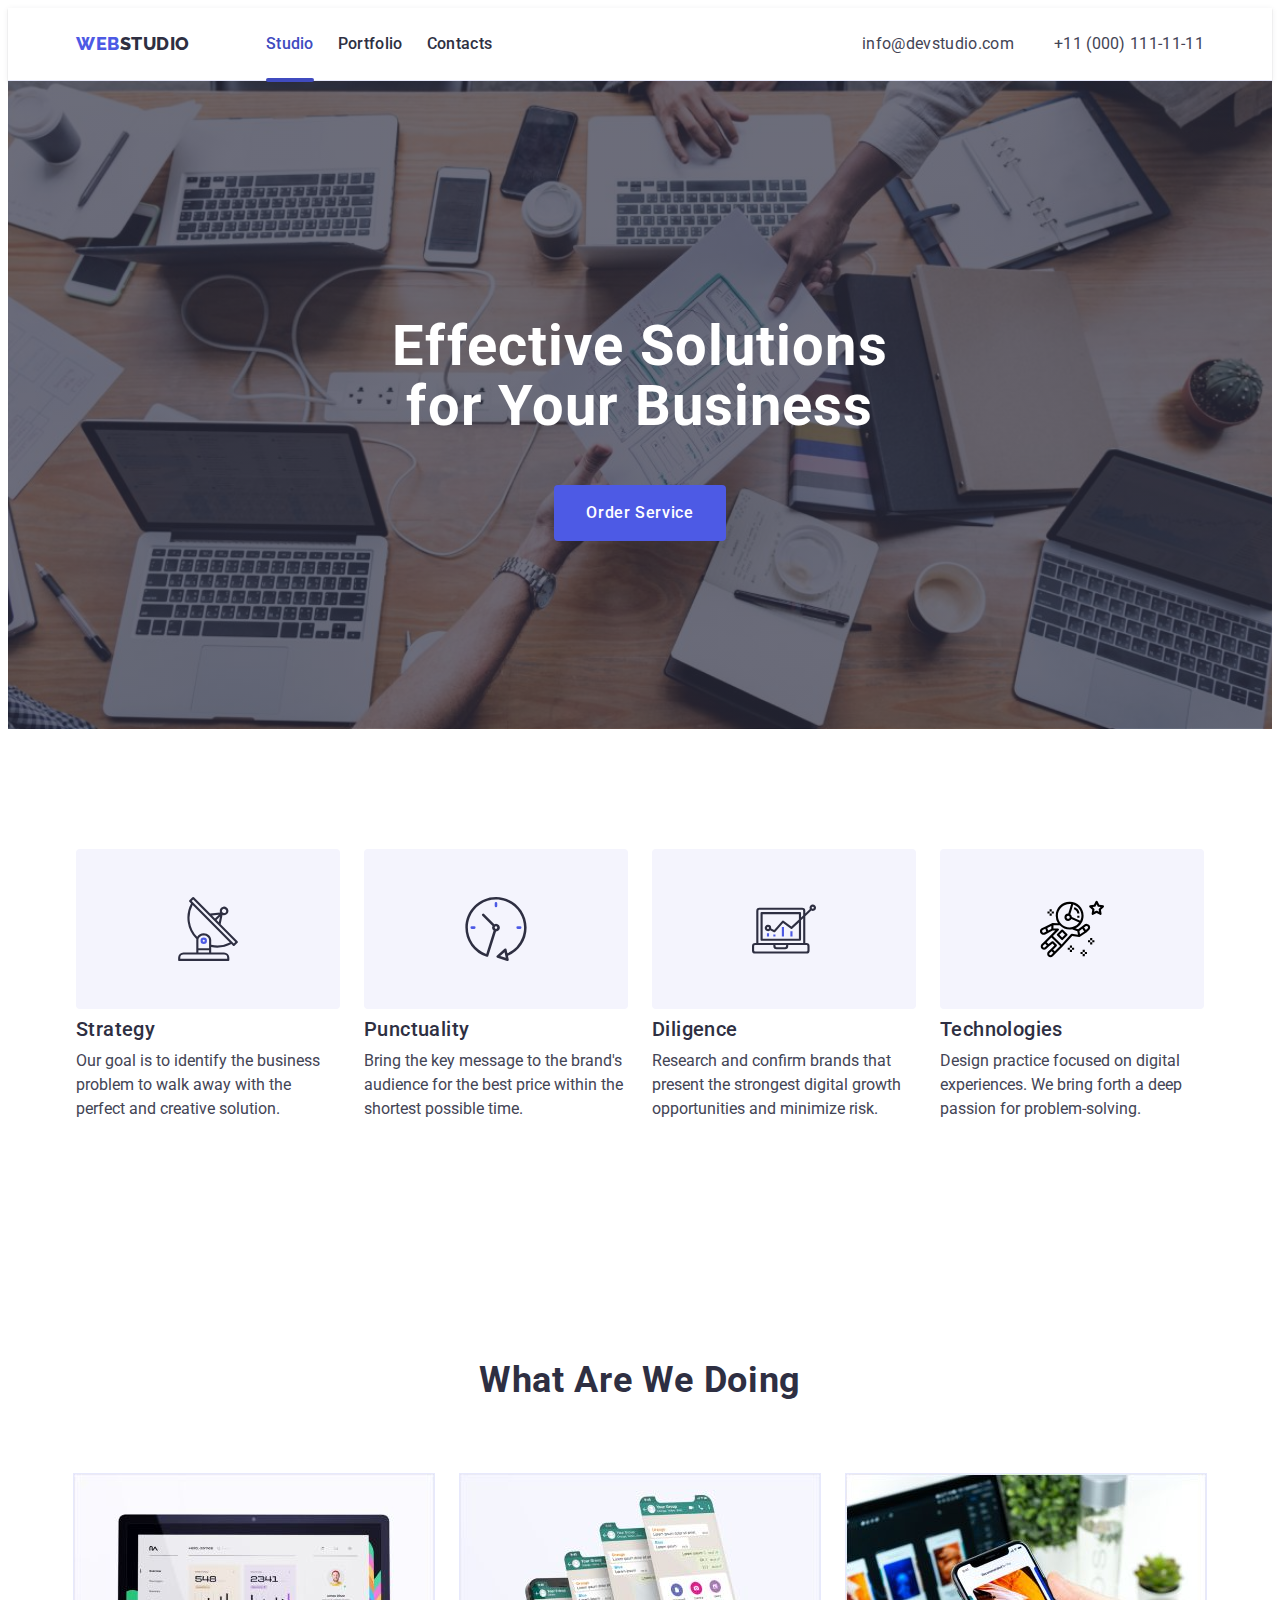
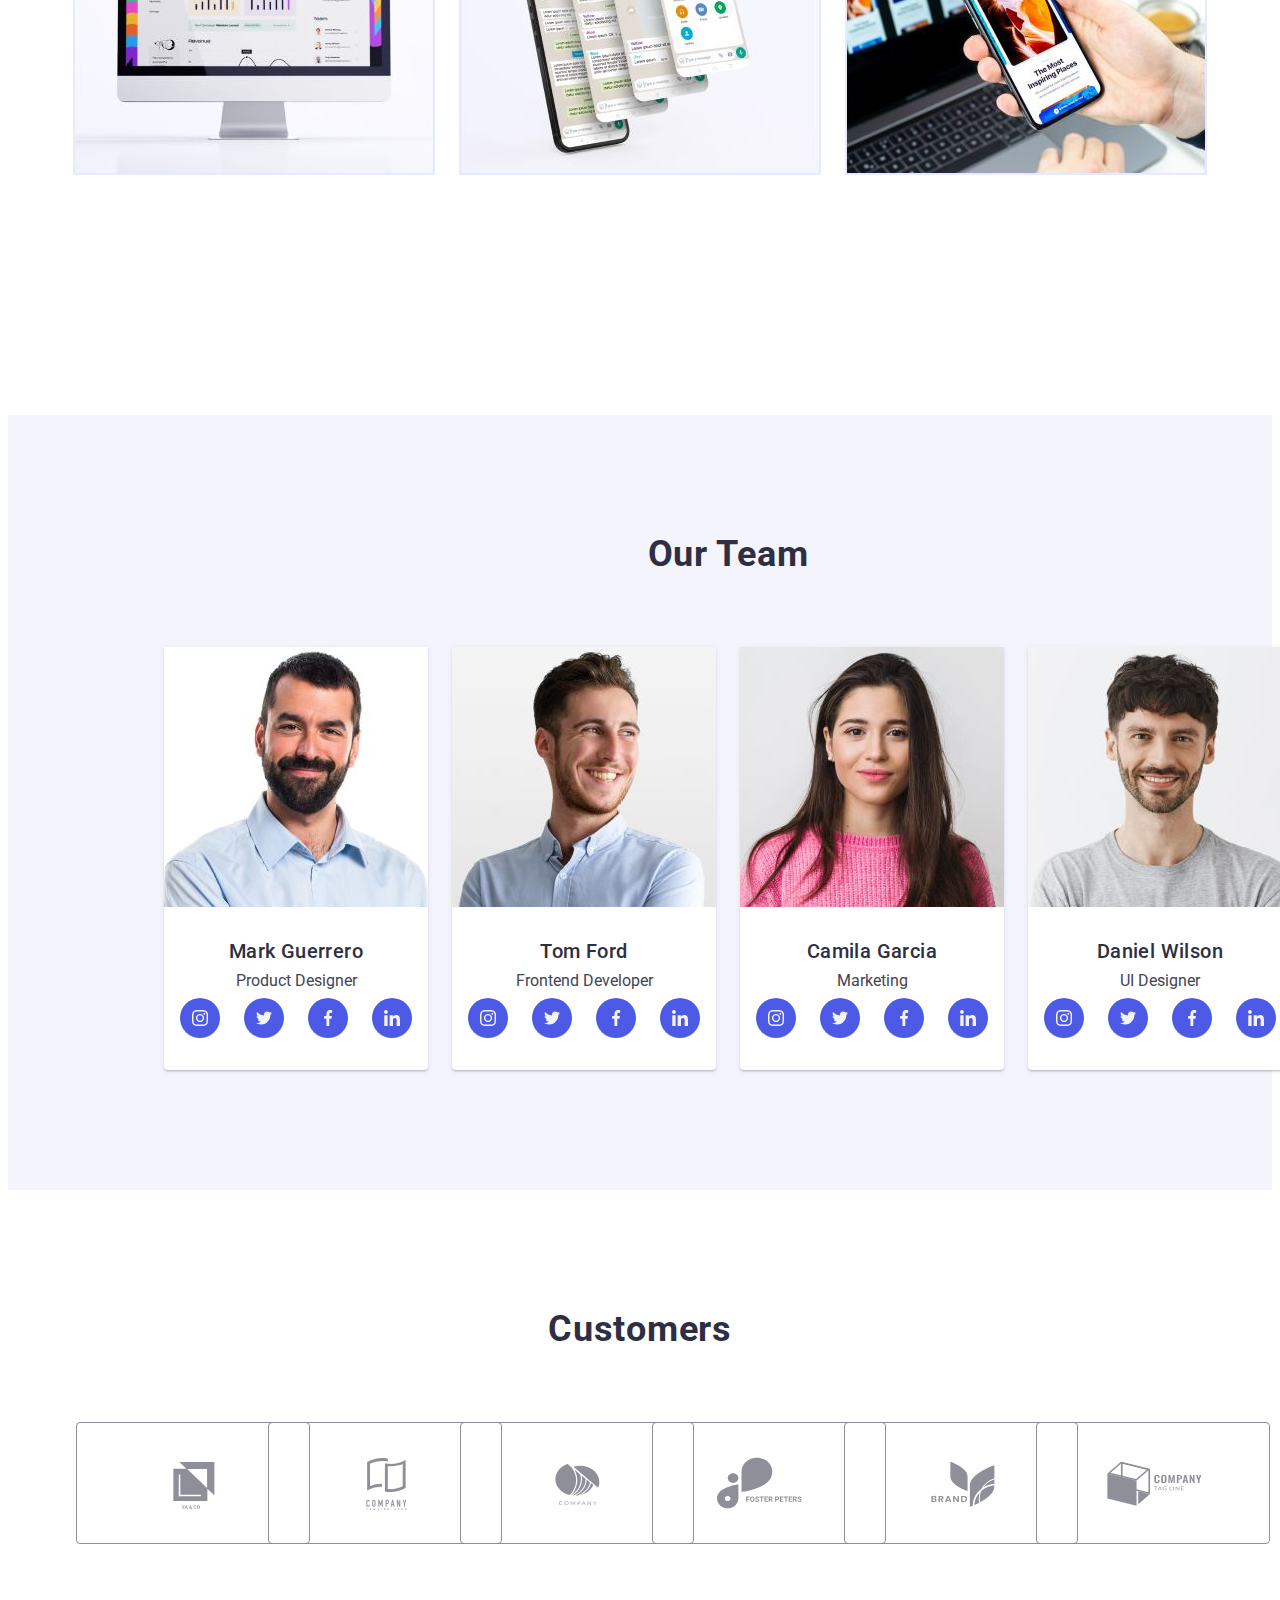
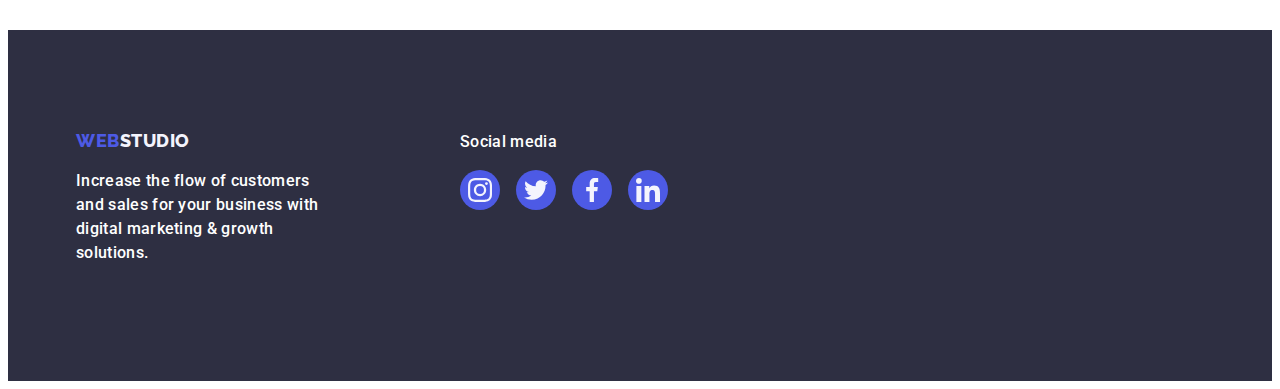
==== commit d7cbdb2b: "123" ====
--- a/index.html
+++ b/index.html
@@ -497,7 +497,7 @@
 
     <!-- Pop-Up Window - Order Service -->
 
-    <div class="backdrop is-hidden" data-modal>
+    <div class="modal-window is-hidden" data-modal>
       <div class="modal">
         <button class="modal-btn" type="button" data-modal-close>
           <svg class="modal-btn-icon" width="8" height="8">
--- a/css/styles.css
+++ b/css/styles.css
@@ -9,6 +9,10 @@
   --pressed-state: #404bbf;
   --white: #fff;
   --shadow: 0px 4px 4px 0px rgba(0, 0, 0, 0.15);
+
+
+  --trns-fast: 250ms cubic-bezier(0.4, 0, 0.2, 1);
+  --opct-med: 500ms ease-out;
 }
 
 /* base styles */
@@ -216,7 +220,7 @@
 /* Studio - Section 1*/
 .studio {
   background-image: linear-gradient(rgba(46, 47, 66, 0.7), rgba(46, 47, 66, 0.7)),
-    url(../images/people-office-1.jpg);
+    url(../images/people-office.jpg);
   background-repeat: no-repeat;
   background-size: cover;
   background-position: center;
@@ -241,7 +245,7 @@
 }
 
 /* buttons */
-.buttonstyle {}
+
 
 .studio-button {
   min-width: 169px;
@@ -673,83 +677,77 @@
 }
 
 /* Backdrop */
-.backdrop {
+
+
+
+
+
+
+.modal-window {
   position: fixed;
   top: 0;
   left: 0;
-
   width: 100%;
   height: 100%;
-
-  background: rgba(46, 47, 66, 0.4);
-
-  transition: opacity 250ms cubic-bezier(0.4, 0, 0.2, 1),
-    visibility 250ms cubic-bezier(0.4, 0, 0.2, 1);
-}
-
-.is-hidden {
+  background-color: rgba(46, 47, 66, 0.4);
+  transition: opacity 250ms cubic-bezier(0.4, 0, 0.2, 1), visibility 250ms cubic-bezier(0.4, 0, 0.2, 1);
+}
+
+.modal-window.is-hidden {
   opacity: 0;
   visibility: hidden;
   pointer-events: none;
 }
 
-/* Pop Up Window */
 .modal {
   position: absolute;
   top: 50%;
   left: 50%;
 
+  transform: translateX(-50%) translateY(-50%) scale(1);
+
   width: 408px;
   min-height: 584px;
-
   border-radius: 4px;
-  background: #fcfcfc;
-  box-shadow: 0px 2px 1px 0px rgba(0, 0, 0, 0.2), 0px 1px 3px 0px rgba(0, 0, 0, 0.12),
-    0px 1px 1px 0px rgba(0, 0, 0, 0.14);
-
-  transform: translate(-50%, -50%) scale(1);
-
-  transition: transform 250ms cubic-bezier(0.4, 0, 0.2, 1);
-}
-
-.backdrop.is-hidden .modal {
-  transform: scale(0.2);
+  box-shadow: 0px 2px 1px 0px rgba(0, 0, 0, 0.20), 0px 1px 3px 0px rgba(0, 0, 0, 0.12), 0px 1px 1px 0px rgba(0, 0, 0, 0.14);
+  background-color: var(--dairy-bg-cl);
+
+  transition: transform var(--trns-fast);
+}
+
+.modal-window.is-hidden .modal {
+  transform: translateX(-50%) translateY(-50%) scale(0.2);
+  opacity: 0;
 }
 
 .modal-btn {
   position: absolute;
-
-  display: flex;
-  align-items: center;
-  justify-content: center;
-
   top: 24px;
   right: 24px;
-
   width: 24px;
   height: 24px;
-
-  border: 1px solid rgba(0, 0, 0, 0.1);
   border-radius: 50%;
+  display: flex;
+  align-items: center;
+  justify-content: center;
   background-color: var(--acsent);
+  border: 1px solid rgba(0, 0, 0, 0.10);
+  padding: 0;
   cursor: pointer;
-  padding: 0;
-
-  transition: background-color 250ms cubic-bezier(0.4, 0, 0.2, 1),
-    border 250ms cubic-bezier(0.4, 0, 0.2, 1);
+  transition: background-color var(--trns-fast), border var(--trns-fast);
+}
+
+.modal-btn-icon {
+  transition: fill var(--trns-fast);
 }
 
 .modal-btn:hover,
-.modal-btn:focus,
+.modal-btn:focus {
+  background-color: var(--pressed-state);
+  border: none;
+}
+
 .modal-btn:hover .modal-btn-icon,
 .modal-btn:focus .modal-btn-icon {
-  border: none;
-  background-color: var(--pressed-state);
-
   fill: var(--white);
-}
-
-.modal-btn-icon {
-  display: block;
-  transition: fill 250ms cubic-bezier(0.4, 0, 0.2, 1);
 }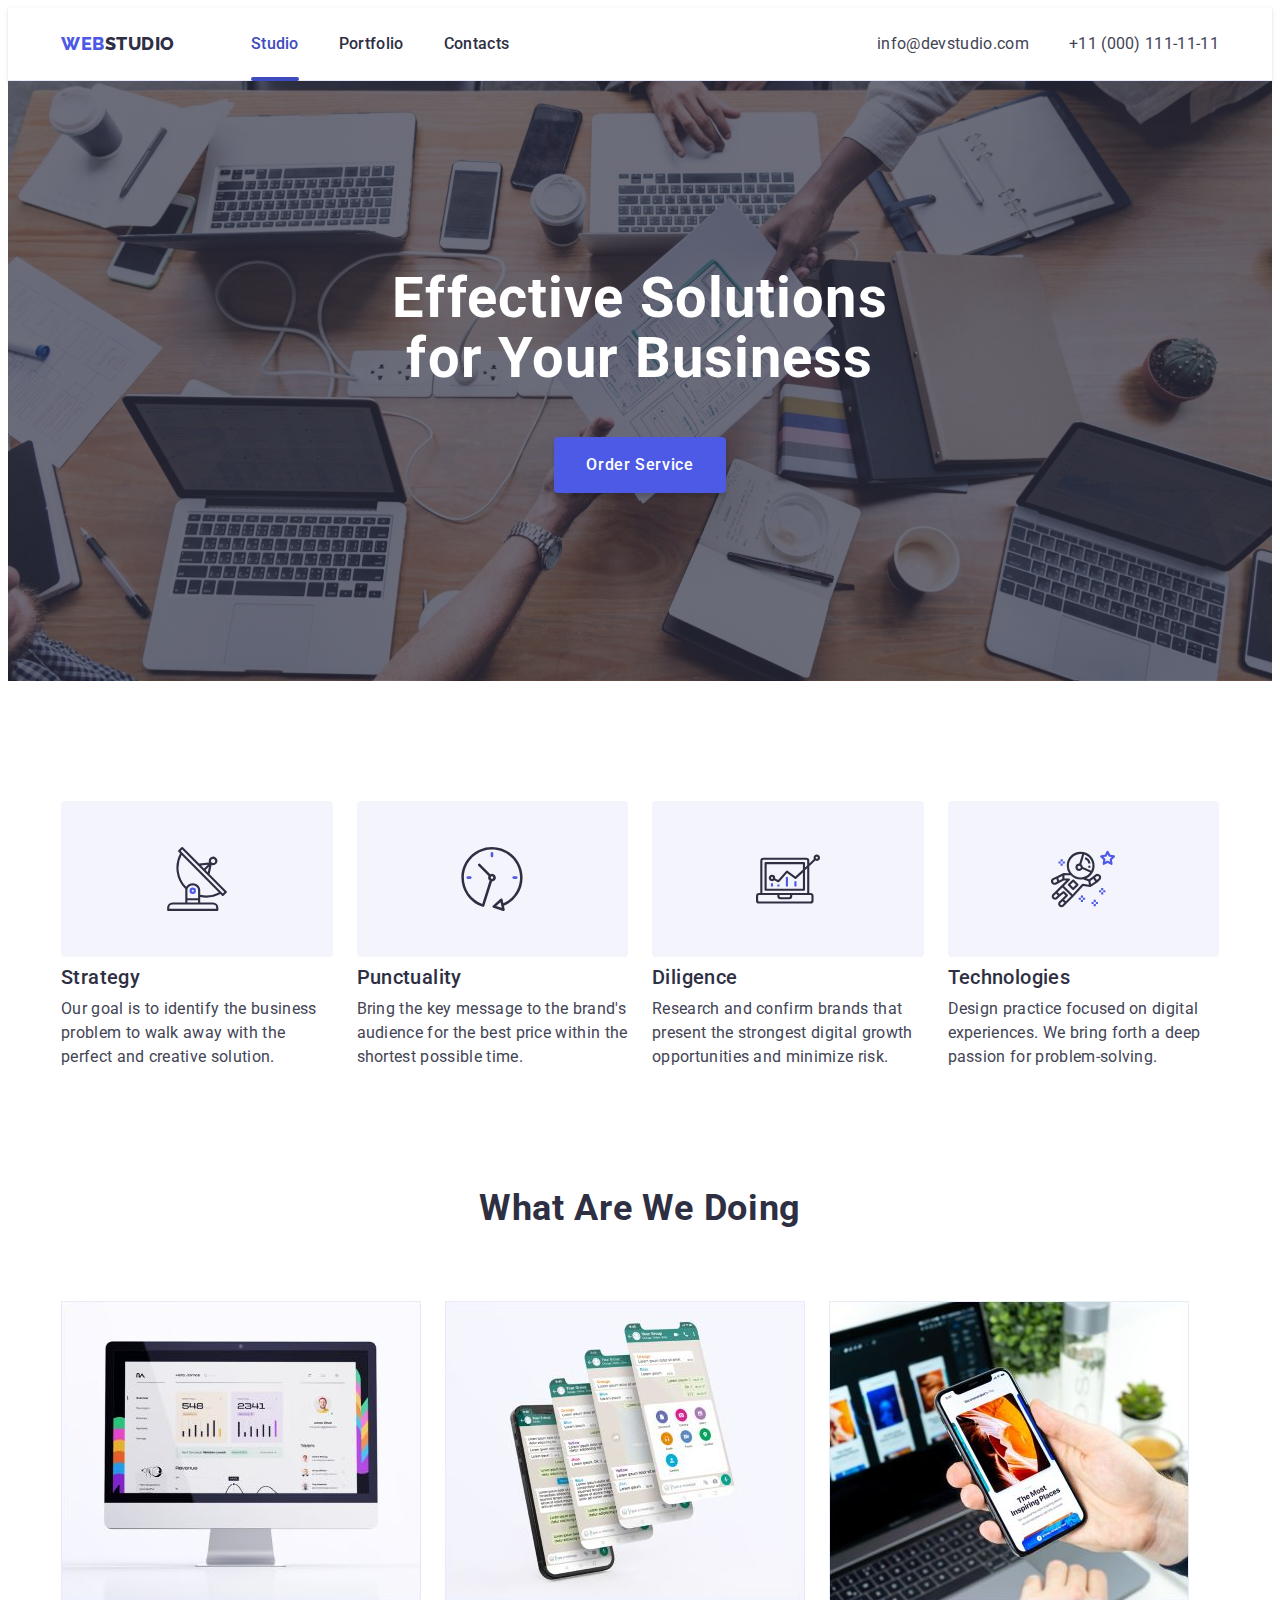
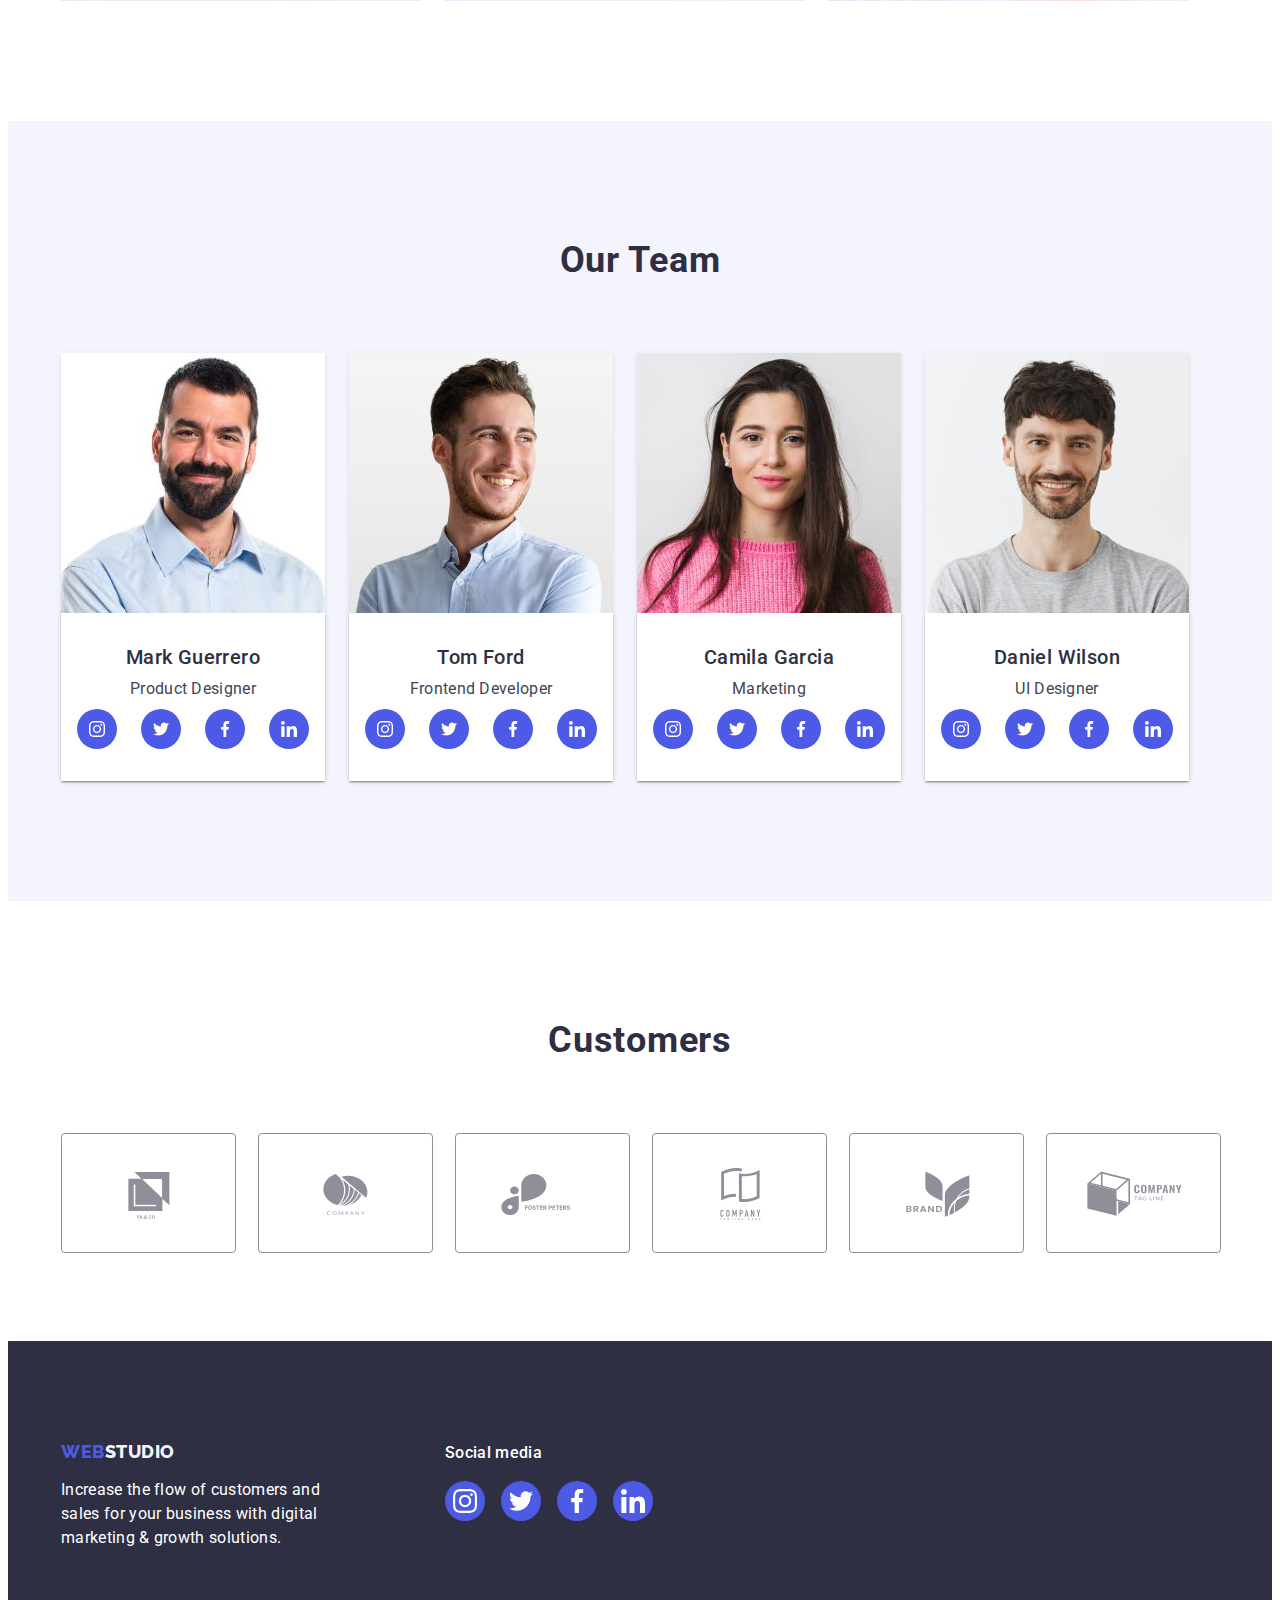
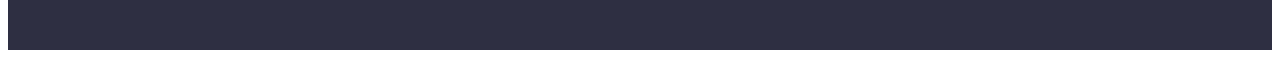
==== commit 396f4713: "22" ====
--- a/index.html
+++ b/index.html
@@ -1,17 +1,9 @@
 <!DOCTYPE html>
 <html lang="en">
-  <!-- Head -->
-
   <head>
-    <meta charset="utf-8" />
-    <meta name="description" content="Homework 1" />
-    <title>Effective Solutions for Your Business</title>
-    <link rel="preconnect" href="https://fonts.googleapis.com" />
-    <link rel="preconnect" href="https://fonts.gstatic.com" crossorigin />
-    <link
-      href="https://fonts.googleapis.com/css2?family=Raleway:wght@800&family=Roboto:wght@400;500;700&display=swap"
-      rel="stylesheet"
-    />
+    <meta charset="UTF-8" />
+    <meta name="viewport" content="width=device-width, initial-scale=1.0" />
+    <title>WebStudio</title>
     <link
       rel="stylesheet"
       href="https://cdnjs.cloudflare.com/ajax/libs/modern-normalize/2.0.0/modern-normalize.min.css"
@@ -20,49 +12,48 @@
       referrerpolicy="no-referrer"
     />
     <link rel="stylesheet" href="./css/styles.css" />
+    <link rel="preconnect" href="https://fonts.googleapis.com" />
+    <link rel="preconnect" href="https://fonts.gstatic.com" crossorigin />
+    <link
+      href="https://fonts.googleapis.com/css2?family=Raleway:wght@800&family=Roboto:wght@400;500;700;900&display=swap"
+      rel="stylesheet"
+    />
   </head>
 
-  <!-- Body -->
-
   <body>
-    <!-- Header -->
-
     <header class="header">
-      <div class="container header-container">
+      <div class="container header-wrap">
         <nav class="header-nav">
-          <a class="link logo" href="./index.html" target="_self">
-            Web<span class="partlogo-header">Studio</span>
-          </a>
-
-          <ul class="list header-nav-list">
-            <li class="header-item">
+          <a class="link logo" href="./index.html"
+            >Web<span class="logo-acent">Studio</span></a
+          >
+          <ul class="header-list list">
+            <li>
               <a
-                class="link nav-link current"
+                class="header-list-item header-list-item_active link"
                 href="./index.html"
-                target="_self"
                 >Studio</a
               >
             </li>
-            <li class="header-item">
-              <a class="link nav-link" href="./portfolio.html" target="_self"
+            <li>
+              <a class="header-list-item link" href="./portfolio.html"
                 >Portfolio</a
               >
             </li>
-            <li class="header-item">
-              <a class="link nav-link" href="">Contacts</a>
-            </li>
+            <li><a class="header-list-item link" href="">Contacts</a></li>
           </ul>
         </nav>
-
-        <address class="contacts">
-          <ul class="list header-contacts-list">
+        <address class="header-address">
+          <ul class="header-list list">
             <li>
-              <a class="link address-link" href="mailto:info@devstudio.com"
+              <a
+                class="header-address-item link"
+                href="mailto:info@devstudio.com"
                 >info@devstudio.com</a
               >
             </li>
             <li>
-              <a class="link address-link" href="tel:+110001111111"
+              <a class="header-address-item link" href="tel:+110001111111"
                 >+11 (000) 111-11-11</a
               >
             </li>
@@ -70,75 +61,69 @@
         </address>
       </div>
     </header>
-
-    <!-- Section 1 -->
-
     <main>
-      <section class="studio studio-container">
-        <div class="container studio-container">
-          <h1 class="head-one studio-head-one">
+      <section class="main-banner section">
+        <div class="container">
+          <h1 class="main-banner-title">
             Effective Solutions for Your Business
           </h1>
-          <button class="studio-button" type="button" data-modal-open>
+          <button
+            class="button main-banner-button"
+            type="button"
+            data-modal-open
+          >
             Order Service
           </button>
         </div>
       </section>
-
-      <!-- Section 2 -->
-
-      <section class="who-we-are">
+      <section id="studio" class="studio section">
         <div class="container">
-          <h2 class="head-two visually-hidden">Who we are</h2>
-
-          <ul class="list who-we-are_list">
-            <li class="item who-we-are_item">
-              <div class="who-we-are-thumb">
-                <svg class="who-we-are-icon" width="64" height="64">
-                  <use href="./images/icons.svg#icon-antenna-1"></use>
-                </svg>
-              </div>
-              <h3 class="head-three who-we-are-head">Strategy</h3>
-              <p class="who-we-are-text">
+          <h2 class="section-title visually-hidden">Advantages</h2>
+          <ul class="list studio-list">
+            <li class="studio-list-item">
+              <div class="studio-list-icon">
+                <svg class="social-icon" width="64" height="64">
+                  <use href="./images/icons.svg#icon-antenna"></use>
+                </svg>
+              </div>
+              <h3 class="section-sub-title">Strategy</h3>
+              <p class="main-text">
                 Our goal is to identify the business problem to walk away with
                 the perfect and creative solution.
               </p>
             </li>
-
-            <li class="item who-we-are_item">
-              <div class="who-we-are-thumb">
-                <svg class="who-we-are-icon" width="64" height="64">
-                  <use href="./images/icons.svg#icon-clock-1"></use>
-                </svg>
-              </div>
-              <h3 class="head-three who-we-are-head">Punctuality</h3>
-              <p class="who-we-are-text">
+            <li class="studio-list-item">
+              <div class="studio-list-icon">
+                <svg class="social-icon" width="64" height="64">
+                  <use href="./images/icons.svg#icon-clock"></use>
+                </svg>
+              </div>
+              <h3 class="section-sub-title">Punctuality</h3>
+              <p class="main-text">
                 Bring the key message to the brand's audience for the best price
                 within the shortest possible time.
               </p>
             </li>
-
-            <li class="item who-we-are_item">
-              <div class="who-we-are-thumb">
-                <svg class="who-we-are-icon" width="64" height="64">
-                  <use href="./images/icons.svg#icon-diagram-1"></use>
-                </svg>
-              </div>
-              <h3 class="head-three who-we-are-head">Diligence</h3>
-              <p class="who-we-are-text">
+            <li class="studio-list-item">
+              <div class="studio-list-icon">
+                <svg class="social-icon" width="64" height="64">
+                  <use href="./images/icons.svg#icon-diagram"></use>
+                </svg>
+              </div>
+              <h3 class="section-sub-title">Diligence</h3>
+              <p class="main-text">
                 Research and confirm brands that present the strongest digital
                 growth opportunities and minimize risk.
               </p>
             </li>
-
-            <li class="item who-we-are_item">
-              <div class="who-we-are-thumb">
-                <svg class="who-we-are-icon" width="64" height="64">
-                  <use href="./images/icons.svg#icon-astronaut-1"></use>
-                </svg>
-              </div>
-              <h3 class="head-three who-we-are-head">Technologies</h3>
-              <p class="who-we-are-text">
+            <li class="studio-list-item">
+              <div class="studio-list-icon">
+                <svg class="social-icon" width="64" height="64">
+                  <use href="./images/icons.svg#icon-astronaut"></use>
+                </svg>
+              </div>
+              <h3 class="section-sub-title">Technologies</h3>
+              <p class="main-text">
                 Design practice focused on digital experiences. We bring forth a
                 deep passion for problem-solving.
               </p>
@@ -146,36 +131,30 @@
           </ul>
         </div>
       </section>
-
-      <!-- Section 3 -->
-
-      <section class="our-work">
+      <section id="portfolio" class="portfolio section">
         <div class="container">
-          <h2 class="head-two our-work_head">What are we doing</h2>
-          <ul class="list our-work-list">
-            <li class="our-work-item">
-              <img
-                class="our-work-img"
+          <h2 class="section-title">What are we doing</h2>
+          <ul class="portfolio-list list">
+            <li class="portfolio-item">
+              <img
                 src="./images/rectangle1.jpg"
-                alt="Monitor"
+                alt="monitor"
                 width="360"
                 height="300"
               />
             </li>
-            <li class="our-work-item">
-              <img
-                class="our-work-img"
+            <li class="portfolio-item">
+              <img
                 src="./images/rectangle2.jpg"
-                alt="Mobile"
+                alt="screens phone"
                 width="360"
                 height="300"
               />
             </li>
-            <li class="our-work-item">
-              <img
-                class="our-work-img"
+            <li class="portfolio-item">
+              <img
                 src="./images/rectangle3.jpg"
-                alt="Compute with mobile"
+                alt="phone in hand"
                 width="360"
                 height="300"
               />
@@ -183,195 +162,172 @@
           </ul>
         </div>
       </section>
-
-      <!-- Section 4 -->
-
-      <section class="our-team">
-        <div class="container">
-          <h2 class="head-two our-team-head">Our Team</h2>
-
-          <ul class="list our-team-list">
-            <li class="our-team-item">
+      <section id="contacts" class="contacts section">
+        <div class="container contacts-wrap">
+          <h2 class="section-title">Our Team</h2>
+          <ul class="contacts-list list">
+            <li class="contacts-item">
               <img
                 src="./images/img.jpg"
-                alt="photo"
+                alt="member of our team"
                 width="264"
                 height="260"
               />
-              <div class="our-team-box">
-                <h3 class="head-three our-team_s-head">Mark Guerrero</h3>
-                <p class="our-team-text">Product Designer</p>
-
-                <ul class="list our-team_icons-pack">
-                  <li class="our-team_icons-back">
-                    <a href="" class="link-icon">
-                      <svg class="triling-icon" width="16" height="16">
-                        <use href="./images/icons.svg#icon-instagram-1"></use>
-                      </svg>
-                    </a>
-                  </li>
-
-                  <li class="our-team_icons-back">
-                    <a href="" class="link-icon">
-                      <svg class="triling-icon" width="16" height="16">
-                        <use href="./images/icons.svg#icon-twitter-1"></use>
-                      </svg>
-                    </a>
-                  </li>
-
-                  <li class="our-team_icons-back">
-                    <a href="" class="link-icon">
-                      <svg class="triling-icon" width="16" height="16">
-                        <use href="./images/icons.svg#icon-facebook-1"></use>
-                      </svg>
-                    </a>
-                  </li>
-
-                  <li class="our-team_icons-back">
-                    <a href="" class="link-icon">
-                      <svg class="triling-icon" width="16" height="16">
-                        <use href="./images/icons.svg#icon-linkedin-1"></use>
+              <div class="contacts-list-info">
+                <h3 class="section-sub-title">Mark Guerrero</h3>
+                <p class="main-text">Product Designer</p>
+                <ul class="icon-list list">
+                  <li class="icon-list-item">
+                    <a href="" class="icon-link">
+                      <svg class="social-icon" width="16" height="16">
+                        <use href="./images/icons.svg#icon-instagram"></use>
+                      </svg>
+                    </a>
+                  </li>
+                  <li class="icon-list-item">
+                    <a href="" class="icon-link">
+                      <svg class="social-icon" width="16" height="16">
+                        <use href="./images/icons.svg#icon-twitter"></use>
+                      </svg>
+                    </a>
+                  </li>
+                  <li class="icon-list-item">
+                    <a href="" class="icon-link">
+                      <svg class="social-icon" width="16" height="16">
+                        <use href="./images/icons.svg#icon-facebook"></use>
+                      </svg>
+                    </a>
+                  </li>
+                  <li class="icon-list-item">
+                    <a href="" class="icon-link">
+                      <svg class="social-icon" width="16" height="16">
+                        <use href="./images/icons.svg#icon-linkedin"></use>
                       </svg>
                     </a>
                   </li>
                 </ul>
               </div>
             </li>
-
-            <li class="our-team-item">
+            <li class="contacts-item">
               <img
                 src="./images/img1.jpg"
-                alt="photo"
+                alt="member of our team"
                 width="264"
                 height="260"
               />
-              <div class="our-team-box">
-                <h3 class="head-three our-team_s-head">Tom Ford</h3>
-                <p class="our-team-text">Frontend Developer</p>
-
-                <ul class="list our-team_icons-pack">
-                  <li class="our-team_icons-back">
-                    <a href="" class="link-icon">
-                      <svg class="triling-icon" width="16" height="16">
-                        <use href="./images/icons.svg#icon-instagram-1"></use>
-                      </svg>
-                    </a>
-                  </li>
-
-                  <li class="our-team_icons-back">
-                    <a href="" class="link-icon">
-                      <svg class="triling-icon" width="16" height="16">
-                        <use href="./images/icons.svg#icon-twitter-1"></use>
-                      </svg>
-                    </a>
-                  </li>
-
-                  <li class="our-team_icons-back">
-                    <a href="" class="link-icon">
-                      <svg class="triling-icon" width="16" height="16">
-                        <use href="./images/icons.svg#icon-facebook-1"></use>
-                      </svg>
-                    </a>
-                  </li>
-
-                  <li class="our-team_icons-back">
-                    <a href="" class="link-icon">
-                      <svg class="triling-icon" width="16" height="16">
-                        <use href="./images/icons.svg#icon-linkedin-1"></use>
+              <div class="contacts-list-info">
+                <h3 class="section-sub-title">Tom Ford</h3>
+                <p class="main-text">Frontend Developer</p>
+                <ul class="icon-list list">
+                  <li class="icon-list-item">
+                    <a href="" class="icon-link">
+                      <svg class="social-icon" width="16" height="16">
+                        <use href="./images/icons.svg#icon-instagram"></use>
+                      </svg>
+                    </a>
+                  </li>
+                  <li class="icon-list-item">
+                    <a href="" class="icon-link">
+                      <svg class="social-icon" width="16" height="16">
+                        <use href="./images/icons.svg#icon-twitter"></use>
+                      </svg>
+                    </a>
+                  </li>
+                  <li class="icon-list-item">
+                    <a href="" class="icon-link">
+                      <svg class="social-icon" width="16" height="16">
+                        <use href="./images/icons.svg#icon-facebook"></use>
+                      </svg>
+                    </a>
+                  </li>
+                  <li class="icon-list-item">
+                    <a href="" class="icon-link">
+                      <svg class="social-icon" width="16" height="16">
+                        <use href="./images/icons.svg#icon-linkedin"></use>
                       </svg>
                     </a>
                   </li>
                 </ul>
               </div>
             </li>
-
-            <li class="our-team-item">
+            <li class="contacts-item">
               <img
                 src="./images/img2.jpg"
-                alt="photo"
+                alt="member of our team"
                 width="264"
                 height="260"
               />
-              <div class="our-team-box">
-                <h3 class="head-three our-team_s-head">Camila Garcia</h3>
-                <p class="our-team-text">Marketing</p>
-
-                <ul class="list our-team_icons-pack">
-                  <li class="our-team_icons-back">
-                    <a href="" class="link-icon">
-                      <svg class="triling-icon" width="16" height="16">
-                        <use href="./images/icons.svg#icon-instagram-1"></use>
-                      </svg>
-                    </a>
-                  </li>
-
-                  <li class="our-team_icons-back">
-                    <a href="" class="link-icon">
-                      <svg class="triling-icon" width="16" height="16">
-                        <use href="./images/icons.svg#icon-twitter-1"></use>
-                      </svg>
-                    </a>
-                  </li>
-
-                  <li class="our-team_icons-back">
-                    <a href="" class="link-icon">
-                      <svg class="triling-icon" width="16" height="16">
-                        <use href="./images/icons.svg#icon-facebook-1"></use>
-                      </svg>
-                    </a>
-                  </li>
-
-                  <li class="our-team_icons-back">
-                    <a href="" class="link-icon">
-                      <svg class="triling-icon" width="16" height="16">
-                        <use href="./images/icons.svg#icon-linkedin-1"></use>
+              <div class="contacts-list-info">
+                <h3 class="section-sub-title">Camila Garcia</h3>
+                <p class="main-text">Marketing</p>
+                <ul class="icon-list list">
+                  <li class="icon-list-item">
+                    <a href="" class="icon-link">
+                      <svg class="social-icon" width="16" height="16">
+                        <use href="./images/icons.svg#icon-instagram"></use>
+                      </svg>
+                    </a>
+                  </li>
+                  <li class="icon-list-item">
+                    <a href="" class="icon-link">
+                      <svg class="social-icon" width="16" height="16">
+                        <use href="./images/icons.svg#icon-twitter"></use>
+                      </svg>
+                    </a>
+                  </li>
+                  <li class="icon-list-item">
+                    <a href="" class="icon-link">
+                      <svg class="social-icon" width="16" height="16">
+                        <use href="./images/icons.svg#icon-facebook"></use>
+                      </svg>
+                    </a>
+                  </li>
+                  <li class="icon-list-item">
+                    <a href="" class="icon-link">
+                      <svg class="social-icon" width="16" height="16">
+                        <use href="./images/icons.svg#icon-linkedin"></use>
                       </svg>
                     </a>
                   </li>
                 </ul>
               </div>
             </li>
-
-            <li class="our-team-item">
+            <li class="contacts-item">
               <img
                 src="./images/img3.jpg"
-                alt="photo"
+                alt="member of our team"
                 width="264"
                 height="260"
               />
-              <div class="our-team-box">
-                <h3 class="head-three our-team_s-head">Daniel Wilson</h3>
-                <p class="our-team-text">UI Designer</p>
-
-                <ul class="list our-team_icons-pack">
-                  <li class="our-team_icons-back">
-                    <a href="" class="link-icon">
-                      <svg class="triling-icon" width="16" height="16">
-                        <use href="./images/icons.svg#icon-instagram-1"></use>
-                      </svg>
-                    </a>
-                  </li>
-
-                  <li class="our-team_icons-back">
-                    <a href="" class="link-icon">
-                      <svg class="triling-icon" width="16" height="16">
-                        <use href="./images/icons.svg#icon-twitter-1"></use>
-                      </svg>
-                    </a>
-                  </li>
-
-                  <li class="our-team_icons-back">
-                    <a href="" class="link-icon">
-                      <svg class="triling-icon" width="16" height="16">
-                        <use href="./images/icons.svg#icon-facebook-1"></use>
-                      </svg>
-                    </a>
-                  </li>
-
-                  <li class="our-team_icons-back">
-                    <a href="" class="link-icon">
-                      <svg class="triling-icon" width="16" height="16">
-                        <use href="./images/icons.svg#icon-linkedin-1"></use>
+              <div class="contacts-list-info">
+                <h3 class="section-sub-title">Daniel Wilson</h3>
+                <p class="main-text">UI Designer</p>
+                <ul class="icon-list list">
+                  <li class="icon-list-item">
+                    <a href="" class="icon-link">
+                      <svg class="social-icon" width="16" height="16">
+                        <use href="./images/icons.svg#icon-instagram"></use>
+                      </svg>
+                    </a>
+                  </li>
+                  <li class="icon-list-item">
+                    <a href="" class="icon-link">
+                      <svg class="social-icon" width="16" height="16">
+                        <use href="./images/icons.svg#icon-twitter"></use>
+                      </svg>
+                    </a>
+                  </li>
+                  <li class="icon-list-item">
+                    <a href="" class="icon-link">
+                      <svg class="social-icon" width="16" height="16">
+                        <use href="./images/icons.svg#icon-facebook"></use>
+                      </svg>
+                    </a>
+                  </li>
+                  <li class="icon-list-item">
+                    <a href="" class="icon-link">
+                      <svg class="social-icon" width="16" height="16">
+                        <use href="./images/icons.svg#icon-linkedin"></use>
                       </svg>
                     </a>
                   </li>
@@ -381,58 +337,49 @@
           </ul>
         </div>
       </section>
-
-      <!-- Section 5 -->
-
-      <section class="customers">
+      <section class="customers section">
         <div class="container">
-          <h2 class="head-two customers-head">Customers</h2>
-
-          <ul class="list customers-block">
-            <li class="customers-item">
-              <a href="" class="customers-link">
-                <svg class="customers-icon" width="104" height="56">
-                  <use href="./images/icons.svg#icon-Logo1"></use>
-                </svg>
-              </a>
-            </li>
-
-            <li class="customers-item">
-              <a href="" class="customers-link">
-                <svg class="customers-icon" width="104" height="56">
-                  <use href="./images/icons.svg#icon-Logo2"></use>
-                </svg>
-              </a>
-            </li>
-
-            <li class="customers-item">
-              <a href="" class="customers-link">
-                <svg class="customers-icon" width="104" height="56">
-                  <use href="./images/icons.svg#icon-Logo3"></use>
-                </svg>
-              </a>
-            </li>
-
-            <li class="customers-item">
-              <a href="" class="customers-link">
-                <svg class="customers-icon" width="104" height="56">
-                  <use href="./images/icons.svg#icon-Logo4"></use>
-                </svg>
-              </a>
-            </li>
-
-            <li class="customers-item">
-              <a href="" class="customers-link">
-                <svg class="customers-icon" width="104" height="56">
-                  <use href="./images/icons.svg#icon-Logo5"></use>
-                </svg>
-              </a>
-            </li>
-
-            <li class="customers-item">
-              <a href="" class="customers-link">
-                <svg class="customers-icon" width="104" height="56">
-                  <use href="./images/icons.svg#icon-Logo6"></use>
+          <h2 class="section-title">Customers</h2>
+          <ul class="customers-list list">
+            <li class="customers-item list">
+              <a href="" class="customers-link">
+                <svg class="icon" width="104" height="56">
+                  <use href="./images/icons.svg#customers-first"></use>
+                </svg>
+              </a>
+            </li>
+            <li class="customers-item list">
+              <a href="" class="customers-link">
+                <svg class="icon" width="104" height="56">
+                  <use href="./images/icons.svg#customers-second"></use>
+                </svg>
+              </a>
+            </li>
+            <li class="customers-item list">
+              <a href="" class="customers-link">
+                <svg class="icon" width="104" height="56">
+                  <use href="./images/icons.svg#customers-third"></use>
+                </svg>
+              </a>
+            </li>
+            <li class="customers-item list">
+              <a href="" class="customers-link">
+                <svg class="icon" width="104" height="56">
+                  <use href="./images/icons.svg#customers-fourth"></use>
+                </svg>
+              </a>
+            </li>
+            <li class="customers-item list">
+              <a href="" class="customers-link">
+                <svg class="icon" width="104" height="56">
+                  <use href="./images/icons.svg#customers-fifth"></use>
+                </svg>
+              </a>
+            </li>
+            <li class="customers-item list">
+              <a href="" class="customers-link">
+                <svg class="icon" width="104" height="56">
+                  <use href="./images/icons.svg#customers-sixth"></use>
                 </svg>
               </a>
             </li>
@@ -440,53 +387,45 @@
         </div>
       </section>
     </main>
-
-    <!-- Footer -->
-
     <footer class="footer">
-      <div class="container footer-container">
-        <div class="logo-container">
-          <a class="link footer-logo" href="./index.html"
-            >Web<span class="partlogo-footer">Studio</span>
-          </a>
-          <p class="footer-text">
+      <div class="container footer-wrap">
+        <div class="footer-logo-wrap">
+          <a class="link logo" href="./index.html"
+            >Web<span class="logo-acent">Studio</span></a
+          >
+          <p class="main-text">
             Increase the flow of customers and sales for your business with
             digital marketing & growth solutions.
           </p>
         </div>
-
-        <div class="footer-social-media">
-          <p class="footer-text">Social media</p>
-
-          <ul class="list footer_icons-pack">
-            <li class="footer_icons-back">
-              <a href="" class="footer-link-icon">
-                <svg class="footer-triling-icon" width="24" height="24">
-                  <use href="./images/icons.svg#icon-instagram-1"></use>
-                </svg>
-              </a>
-            </li>
-
-            <li class="footer_icons-back">
-              <a href="" class="footer-link-icon">
-                <svg class="footer-triling-icon" width="24" height="24">
-                  <use href="./images/icons.svg#icon-twitter-1"></use>
-                </svg>
-              </a>
-            </li>
-
-            <li class="footer_icons-back">
-              <a href="" class="footer-link-icon">
-                <svg class="footer-triling-icon" width="24" height="24">
-                  <use href="./images/icons.svg#icon-facebook-1"></use>
-                </svg>
-              </a>
-            </li>
-
-            <li class="footer_icons-back">
-              <a href="" class="footer-link-icon">
-                <svg class="footer-triling-icon" width="24" height="24">
-                  <use href="./images/icons.svg#icon-linkedin-1"></use>
+        <div class="social-wrap">
+          <p class="social-wrap-title">Social media</p>
+          <ul class="icon-list list">
+            <li class="icon-list-item">
+              <a href="" class="icon-link">
+                <svg class="social-icon" width="24" height="24">
+                  <use href="./images/icons.svg#icon-instagram"></use>
+                </svg>
+              </a>
+            </li>
+            <li class="icon-list-item">
+              <a href="" class="icon-link">
+                <svg class="social-icon" width="24" height="24">
+                  <use href="./images/icons.svg#icon-twitter"></use>
+                </svg>
+              </a>
+            </li>
+            <li class="icon-list-item">
+              <a href="" class="icon-link">
+                <svg class="social-icon" width="24" height="24">
+                  <use href="./images/icons.svg#icon-facebook"></use>
+                </svg>
+              </a>
+            </li>
+            <li class="icon-list-item">
+              <a href="" class="icon-link">
+                <svg class="social-icon" width="24" height="24">
+                  <use href="./images/icons.svg#icon-linkedin"></use>
                 </svg>
               </a>
             </li>
@@ -494,18 +433,15 @@
         </div>
       </div>
     </footer>
-
-    <!-- Pop-Up Window - Order Service -->
-
-    <div class="modal-window is-hidden" data-modal>
+    <div class="backdrop is-hidden" data-modal>
       <div class="modal">
         <button class="modal-btn" type="button" data-modal-close>
-          <svg class="modal-btn-icon" width="8" height="8">
+          <svg class="social-icon" width="8" height="8">
             <use href="./images/icons.svg#icon-close-black"></use>
           </svg>
         </button>
       </div>
     </div>
-    <script src="./js/modal.js" type="module"></script>
+    <script src="./js/modal.js"></script>
   </body>
 </html>
--- a/css/styles.css
+++ b/css/styles.css
@@ -1,34 +1,35 @@
-/* variables */
+/* CSS Variables */
 :root {
-  --text: #434455;
-  --primary-brand: #4d5ae5;
-  --acsent: #e7e9fc;
-  --light: #f4f4fd;
-  --light-slate: #8e8f99;
-  --dark: #2e2f42;
-  --pressed-state: #404bbf;
-  --white: #fff;
-  --shadow: 0px 4px 4px 0px rgba(0, 0, 0, 0.15);
-
-
-  --trns-fast: 250ms cubic-bezier(0.4, 0, 0.2, 1);
-  --opct-med: 500ms ease-out;
-}
-
-/* base styles */
+  --primary-font: "Roboto", sans-serif;
+  --title-font: "Raleway", sans-serif;
+  --primary-dark-color: #2e2f42;
+  --primary-light-color: #ffffff;
+  --second-light-color: #f4f4fd;
+  --third-ligth-color: #e7e9fc;
+  --second-primary-color: #2e2f42;
+  --color-text: #434455;
+  --corp-color: #4d5ae5;
+  --corp-color-hover: #404bbf;
+  --success-color: #31d0aa;
+}
+
+/* Reset */
 body {
-  font-family: 'Roboto', sans-serif;
-  color: var(--text);
-}
-
-/* reset */
+  font-family: var(--primary-font);
+  font-size: 16px;
+  line-height: 1.5;
+  letter-spacing: 0.02em;
+  color: var(--color-text);
+  background: var(--primary-light-color);
+}
+
+p,
 h1,
 h2,
 h3,
 h4,
 h5,
-h6,
-p {
+h6 {
   margin: 0;
 }
 
@@ -36,40 +37,37 @@
   display: block;
 }
 
-.list {
-  list-style: none;
+ul,
+ol {
+  margin: 0;
   padding: 0;
-  margin: 0;
 }
 
 .link {
   text-decoration: none;
+  color: currentColor;
+}
+
+.list {
+  list-style-type: none;
 }
 
 .container {
-  width: 1128px;
+  width: 1158px;
+  padding: 0 15px;
   margin: 0 auto;
 }
 
-.head-one {
-  color: var(--white);
-  text-align: center;
-  font-family: inherit;
-  font-size: 56px;
-  font-weight: 700;
-  line-height: 1.07;
-  letter-spacing: 0.02em;
-}
-
-.head-two {
-  color: var(--dark);
-  text-align: center;
-  font-family: inherit;
+.section {
+  padding-bottom: 120px;
+}
+
+.section-title {
   font-size: 36px;
-  font-weight: 700;
   line-height: 1.11;
   letter-spacing: 0.02em;
   text-transform: capitalize;
+  color: var(--primary-dark-color);
 }
 
 .visually-hidden {
@@ -85,669 +83,647 @@
   overflow: hidden;
 }
 
-.head-three {
-  color: var(--dark);
-
-  font-family: inherit;
+.main-banner-title,
+.section-title,
+.section-sub-title {
+  text-align: center;
+}
+
+.section-sub-title {
   font-size: 20px;
   font-weight: 500;
   line-height: 1.2;
   letter-spacing: 0.02em;
-}
-
-/* header */
-
-.header {
-  border-bottom: 1px solid var(--acsent);
-  box-shadow: 0px 2px 1px rgba(46, 47, 66, 0.08), 0px 1px 1px rgba(46, 47, 66, 0.16),
-    0px 1px 6px rgba(46, 47, 66, 0.08);
-}
-
-.header-container {
-  display: flex;
-  flex-wrap: nowrap;
-
-  justify-content: center;
-  align-items: center;
-  min-height: 72px;
-}
-
-.header-nav {
-  display: flex;
-
-  justify-content: center;
-  align-items: center;
-
-  margin-right: auto;
+  color: var(--primary-dark-color);
 }
 
 .logo {
-  color: var(--primary-brand);
-
-  font-family: 'Raleway', sans-serif;
-  font-size: 18px;
-  font-weight: 800;
-
-  line-height: 1.17;
-  letter-spacing: 0.03em;
-  text-transform: uppercase;
-  text-decoration: none;
-
-  margin-right: 76px;
-}
-
-.partlogo-header {
-  color: var(--dark);
-}
-
-.partlogo-footer {
-  color: var(--light);
-}
-
-.header-nav-list {
-  display: flex;
-  gap: 24px;
-}
-
-.header-contacts-list {
-  display: flex;
-  gap: 40px;
-}
-
-.nav-link {
-  font-weight: 500;
-  font-size: 16px;
-  line-height: 1.5;
-  letter-spacing: 0.02em;
-
-  padding: 24px 0 28px 0;
-  color: var(--dark);
-
-  transition: color 250ms cubic-bezier(0.4, 0, 0.2, 1);
-}
-
-.nav-link:hover,
-.nav-link:focus {
-  color: var(--pressed-state);
-}
-
-.current {
-  position: relative;
-  padding: 24px 0 28px 0;
-  font-weight: 500;
-  font-size: 16px;
-  line-height: 1.5;
-  letter-spacing: 0.02em;
-  color: var(--pressed-state);
-}
-
-.current::after {
-  position: absolute;
-
-  content: '';
-  display: block;
-  border-radius: 2px;
-  width: 48px;
-  height: 4px;
-  background-color: var(--pressed-state);
-  left: 0;
-  bottom: -1px;
-}
-
-.current.portfolio-current::after {
-  width: 66px;
-}
-
-.address-link {
-  color: var(--text);
-
-  font-style: normal;
-  font-size: 16px;
-  line-height: 1.5;
-  letter-spacing: 0.02em;
-  font-weight: 400;
-
-  transition: color 250ms cubic-bezier(0.4, 0, 0.2, 1);
-}
-
-.address-link:hover,
-.address-link:focus {
-  color: var(--pressed-state);
-}
-
-/* Main */
-
-/* Studio - Section 1*/
-.studio {
-  background-image: linear-gradient(rgba(46, 47, 66, 0.7), rgba(46, 47, 66, 0.7)),
-    url(../images/people-office.jpg);
-  background-repeat: no-repeat;
-  background-size: cover;
-  background-position: center;
-
-  align-items: center;
-  margin-bottom: 120px;
-  padding: 188px 0;
-}
-
-.studio-container {
-  align-items: center;
-
-  max-width: 1440px;
-  max-height: 600px;
-
-  margin: 0 auto;
-}
-
-.studio-head-one {
-  margin: 48px auto;
-  max-width: 496px;
-}
-
-/* buttons */
-
-
-.studio-button {
-  min-width: 169px;
-  height: 56px;
-  border: none;
-  box-shadow: none;
-  display: block;
-
-  background-color: var(--primary-brand);
-  color: var(--white, #fff);
-  margin: 0 auto;
-  padding: 16px 32px;
-  border-radius: 4px;
-  border-color: var(--primary-brand);
-
-  font-family: inherit;
-  font-size: 16px;
-  font-weight: 500;
-  line-height: 1.5;
-  letter-spacing: 0.04em;
-
-  cursor: pointer;
-  transition: background-color 250ms cubic-bezier(0.4, 0, 0.2, 1);
-}
-
-.studio-button:hover,
-.studio-button:focus {
-  box-shadow: 0px 4px 4px 0px rgba(0, 0, 0, 0.15);
-  background-color: var(--pressed-state);
-}
-
-/* who we are - Section 2 */
-
-.who-we-are {
-  margin-bottom: 120px;
-  padding: 120px 0;
-}
-
-.who-we-are_list {
-  display: flex;
-  gap: 24px;
-}
-
-.who-we-are_item {
-  width: calc(100% - 3 * 24px);
-}
-
-.who-we-are-thumb {
-  display: flex;
-  align-items: center;
-  justify-content: center;
-
-  height: 112px;
-  border-radius: 4px;
-  background-color: var(--light);
-  padding: 24px 100px;
-
-  margin-bottom: 8px;
-}
-
-.who-we-are-head {
-  margin-bottom: 8px;
-}
-
-.who-we-are-text {
-  line-height: 24px;
-  /* 150% */
-}
-
-/*what we are doing  Section 3 */
-
-.our-work {
-  padding-bottom: 120px;
-}
-
-.our-work_head {
-  margin-bottom: 72px;
-}
-
-.our-work-list {
-  display: flex;
-  justify-content: center;
-  gap: 24px;
-
-  margin-bottom: 120px;
-}
-
-.our-work-img {
-  border: 1px solid var(--acsent);
-}
-
-/* Our Team  Section 4 */
-
-.our-team {
-  background-color: var(--light);
-  padding: 120px 156px;
-  margin: 0 auto;
-  max-width: 1440px;
-}
-
-.our-team-head {
-  display: block;
-  margin-bottom: 72px;
-}
-
-.our-team-list {
-  display: flex;
-  flex-direction: row;
-  flex-wrap: wrap;
-  gap: 24px;
-}
-
-.our-team-box {
-  display: flex;
-  flex-direction: column;
-  justify-content: center;
-  align-items: center;
-  gap: 8px;
-
-  width: 232px;
-  padding: 32px 0;
-
-  margin: auto;
-}
-
-.our-team-item {
-  border-radius: 0px 0px 4px 4px;
-  background: var(--white, #fff);
-  box-shadow: 0px 2px 1px 0px rgba(46, 47, 66, 0.08), 0px 1px 1px 0px rgba(46, 47, 66, 0.16),
-    0px 1px 6px 0px rgba(46, 47, 66, 0.08);
-}
-
-.our-team_icons-pack {
-  display: flex;
-  gap: 24px;
-  justify-content: center;
-  align-items: center;
-}
-
-.link-icon {
-  position: relative;
-
-  display: flex;
-  align-items: center;
-  justify-content: center;
-
-  width: 100%;
-  height: 100%;
-
-  border-radius: 50%;
-  background-color: var(--primary-brand);
-  transition: background-color 250ms cubic-bezier(0.4, 0, 0.2, 1);
-}
-
-.our-team_icons-back {
-  width: 40px;
-  height: 40px;
-}
-
-.link-icon:hover,
-.link-icon:focus {
-  background-color: var(--pressed-state);
-}
-
-.triling-icon {
-  position: absolute;
-
-  top: 12px;
-  left: 12px;
-
-  fill: var(--light);
-}
-
-.our-team_s-head {
-  text-align: center;
-}
-
-.our-team-text {
-  text-align: center;
-}
-
-/* Customers Section 5 */
-
-.customers {
-  padding: 120px 0 120px;
-}
-
-.customers-head {
-  margin-bottom: 72px;
-}
-
-.customers-block {
-  display: flex;
-  gap: 24px;
-  justify-content: center;
-  align-items: center;
-}
-
-.customers-item {
-  position: relative;
-  width: calc((100% - 120px) / 6);
-  height: 88px;
-}
-
-.customers-link {
-  display: flex;
-  justify-content: center;
-  align-items: center;
-  flex-shrink: 0;
-
-  color: var(--light-slate);
-  width: 100%;
-  height: 100%;
-
-  border-radius: 4px;
-  border: 1px solid var(--light-slate);
-  padding: 16px 32px;
-
-  transition: border-color 250ms cubic-bezier(0.4, 0, 0.2, 1),
-    color 250ms cubic-bezier(0.4, 0, 0.2, 1);
-}
-
-.customers-icon {
-  fill: currentColor;
-}
-
-.customers-link:hover,
-.customers-link:focus {
-  border-color: var(--pressed-state);
-  color: var(--pressed-state);
-}
-
-/* Portfolio Page 2 */
-
-/* portfolio buttons */
-.portfolio {
-  padding-top: 100px;
-  padding-bottom: 120px;
-}
-
-.portfolio-list-btn {
-  display: flex;
-  gap: 24px;
-  align-items: center;
-  justify-content: center;
-
-  margin-bottom: 72px;
-}
-
-.portfolio-button {
-  color: var(--primary-brand);
-  background-color: var(--light);
-  padding: 12px 24px;
-  border: 1px solid var(--acsent);
-  border-radius: 4px;
-
-  cursor: pointer;
-
-  font-family: 'Roboto', sans-serif;
-  font-weight: 500;
-  font-size: 16px;
-  line-height: 1.5;
-  letter-spacing: 0.04em;
-
-  transition: color 250ms cubic-bezier(0.4, 0, 0.2, 1),
-    background-color 250ms cubic-bezier(0.4, 0, 0.2, 1),
-    border-color 250ms cubic-bezier(0.4, 0, 0.2, 1), box-shadow 250ms cubic-bezier(0.4, 0, 0.2, 1);
-}
-
-.portfolio-button:hover,
-.portfolio-button:focus {
-  color: var(--white);
-  background-color: var(--pressed-state);
-  box-shadow: 0px 2px 2px 0px rgba(0, 0, 0, 0.12), 0px 2px 1px 0px rgba(0, 0, 0, 0.08),
-    0px 3px 1px 0px rgba(0, 0, 0, 0.1);
-}
-
-/* Portfolio cards */
-
-.portfolio-cards {
-  padding-top: 96px;
-  padding-bottom: 120px;
-}
-
-.portfolio-list {
-  display: flex;
-  flex-wrap: wrap;
-  row-gap: 48px;
-  column-gap: 24px;
-}
-
-.portfolio-item {
-  width: calc((100% - 48px) / 3);
-}
-
-.portfolio-link {
-  display: block;
-  transition: box-shadow 250ms cubic-bezier(0.4, 0, 0.2, 1);
-}
-
-.portfolio-link:hover,
-.portfolio-link:focus {
-  box-shadow: 0px 1px 6px rgba(46, 47, 66, 0.08), 0px 1px 1px rgba(46, 47, 66, 0.16),
-    0px 2px 1px rgba(46, 47, 66, 0.08);
-}
-
-.portfolio-link:hover .hidden-text,
-.portfolio-link:focus .hidden-text {
-  transform: translateY(0%);
-  display: block;
-}
-
-.portfolio-img_hidden-text {
-  position: relative;
-  overflow: hidden;
-}
-
-.hidden-text {
-  position: absolute;
-  top: 0;
-  width: 100%;
-  height: 100%;
-
-  background-color: var(--primary-brand);
-  color: var(--light);
-  padding: 40px 32px;
-  line-height: 1.5;
-  letter-spacing: 0.02em;
-
-  transform: translateY(100%);
-
-  transition: transform 250ms cubic-bezier(0.4, 0, 0.2, 1);
-}
-
-.head-two-portfolio {
-  font-family: inherit;
-  font-size: 20px;
-  font-weight: 500;
-  line-height: 1.2;
-  letter-spacing: 0.02em;
-  color: var(--dark);
-  margin-bottom: 8px;
-}
-
-.portfolio-card-border {
-  border: 1px solid var(--acsent);
-  padding: 32px 16px;
-  border-top: none;
-}
-
-/* footer */
-
-.footer {
-  background-color: var(--dark);
-  padding: 100px 0;
-}
-
-.footer-container {
-  display: flex;
-  align-items: baseline;
-}
-
-.logo-container {
-  margin-right: 120px;
-}
-
-.footer-logo {
-  display: block;
-  color: var(--primary-brand);
-
-  font-family: 'Raleway', sans-serif;
+  font-family: var(--title-font);
   font-size: 18px;
   font-weight: 800;
   line-height: 1.17;
   letter-spacing: 0.03em;
   text-transform: uppercase;
-  text-decoration: none;
-
-  margin-bottom: 18px;
-}
-
-.footer-text {
+  color: var(--corp-color);
+  display: inline-block;
+}
+
+.logo-acent {
+  color: var(--primary-dark-color);
+}
+
+.button {
+  font-family: inherit;
+  cursor: pointer;
+  font-weight: 500;
+  font-size: 16px;
+  line-height: 1.5;
+  letter-spacing: 0.04em;
+  transition: background-color 250ms cubic-bezier(0.4, 0, 0.2, 1);
+  -webkit-transition: background-color 250ms cubic-bezier(0.4, 0, 0.2, 1);
+  -moz-transition: background-color 250ms cubic-bezier(0.4, 0, 0.2, 1);
+  -ms-transition: background-color 250ms cubic-bezier(0.4, 0, 0.2, 1);
+  -o-transition: background-color 250ms cubic-bezier(0.4, 0, 0.2, 1);
+}
+
+.main-banner-button {
+  background-color: var(--corp-color);
+  color: var(--primary-light-color);
+  transition-timing-function: cubic-bezier(0.4, 0, 0.2, 1);
+}
+
+.button:hover,
+.button:focus {
+  background-color: var(--corp-color-hover);
+}
+
+/* style for header */
+
+.header {
+  background-color: var(--primary-light-color);
+  border-bottom: 1px solid var(--third-ligth-color);
+  box-shadow: 0px 1px 6px 0px rgba(46, 47, 66, 0.08),
+    0px 1px 1px 0px rgba(46, 47, 66, 0.16),
+    0px 2px 1px 0px rgba(46, 47, 66, 0.08);
+}
+
+.header-wrap {
+  display: flex;
+  justify-content: space-between;
+}
+
+.header .link {
+  padding: 24px 0;
   display: block;
-  color: var(--white);
-  width: 264px;
-
+}
+
+.header .logo {
+  margin-right: 76px;
+}
+
+.header-nav {
+  display: flex;
+  align-items: center;
+}
+
+.header-list {
+  display: flex;
+  gap: 40px;
+}
+
+.header-list-item,
+.header-address-item {
+  font-size: 16px;
   line-height: 1.5;
   letter-spacing: 0.02em;
+}
+
+.header-list-item {
+  position: relative;
   font-weight: 500;
-
+  color: var(--primary-dark-color);
+  transition: color 250ms cubic-bezier(0.4, 0, 0.2, 1);
+  -webkit-transition: color 250ms cubic-bezier(0.4, 0, 0.2, 1);
+  -moz-transition: color 250ms cubic-bezier(0.4, 0, 0.2, 1);
+  -ms-transition: color 250ms cubic-bezier(0.4, 0, 0.2, 1);
+  -o-transition: color 250ms cubic-bezier(0.4, 0, 0.2, 1);
+}
+
+.header-list-item_active {
+  color: var(--corp-color-hover);
+}
+
+.header-list-item:after {
+  content: "";
+  position: absolute;
+  background-color: transparent;
+  border-radius: 2px;
+  height: 4px;
+  width: 100%;
+  left: 0;
+  bottom: -1px;
+  transition: background-color 250ms cubic-bezier(0.4, 0, 0.2, 1);
+  -webkit-transition: background-color 250ms cubic-bezier(0.4, 0, 0.2, 1);
+  -moz-transition: background-color 250ms cubic-bezier(0.4, 0, 0.2, 1);
+  -ms-transition: background-color 250ms cubic-bezier(0.4, 0, 0.2, 1);
+  -o-transition: background-color 250ms cubic-bezier(0.4, 0, 0.2, 1);
+  transition-timing-function: cubic-bezier(0.4, 0, 0.2, 1);
+}
+
+.header-list-item_active:after {
+  background-color: var(--corp-color-hover);
+}
+
+.header-list-item:hover,
+.header-list-item:focus {
+  color: var(--corp-color-hover);
+}
+
+.header-address {
+  font-style: normal;
+}
+
+.header-address-item {
+  color: var(--color-text);
+  transition: color 250ms cubic-bezier(0.4, 0, 0.2, 1);
+  -webkit-transition: color 250ms cubic-bezier(0.4, 0, 0.2, 1);
+  -moz-transition: color 250ms cubic-bezier(0.4, 0, 0.2, 1);
+  -ms-transition: color 250ms cubic-bezier(0.4, 0, 0.2, 1);
+  -o-transition: color 250ms cubic-bezier(0.4, 0, 0.2, 1);
+}
+
+.header-address-item:hover,
+.header-address-item:focus {
+  color: var(--corp-color-hover);
+}
+
+/* style for foter */
+.footer {
+  background-color: var(--second-primary-color);
+  color: var(--second-light-color);
+  padding: 100px 0 100px;
+}
+
+.footer .logo-acent {
+  color: var(--second-light-color);
+}
+
+.footer .logo {
   margin-bottom: 16px;
 }
 
-.footer-social-media {
+.footer-wrap {
+  display: flex;
+  align-items: baseline;
+}
+
+.footer-logo-wrap {
+  margin-right: 120px;
+}
+
+.footer-wrap .social-wrap-title {
+  margin-bottom: 16px;
+}
+
+.footer .main-text {
+  color: var(--primary-light-color);
+  max-width: 264px;
+}
+
+.footer .icon-list {
+  gap: 16px;
+}
+
+.social-wrap-title {
+  font-weight: 500;
+  color: var(--primary-light-color);
+}
+
+/* section main-banner  */
+.main-banner {
+  background: linear-gradient(rgba(46, 47, 66, 0.7), rgba(46, 47, 66, 0.7)),
+    url("./../images/people-office.jpg");
+  background-repeat: no-repeat;
+  padding: 188px 0 188px;
+  background-size: cover;
+  background-position: center;
+  max-width: 1440px;
+  margin: 0 auto;
+}
+
+.main-banner-title {
+  font-size: 56px;
+  font-weight: 700;
+  line-height: 1.07;
+  letter-spacing: 0.02em;
+  color: var(--primary-light-color);
+  max-width: 496px;
+  margin: 0 auto;
+}
+
+.main-banner-button {
+  margin: 48px auto 0;
   display: block;
-}
-
-.footer_icons-pack {
-  display: flex;
-  gap: 16px;
-}
-
-.footer_icons-back {
-  width: 40px;
-  height: 40px;
-}
-
-.footer-link-icon {
-  display: flex;
-  align-items: center;
-  justify-content: center;
-
-  width: 100%;
-  height: 100%;
-
-  position: relative;
-  border-radius: 50%;
-  background-color: var(--primary-brand);
-  transition: background-color 250ms cubic-bezier(0.4, 0, 0.2, 1);
-}
-
-.footer-link-icon:hover,
-.footer-link-icon:focus {
-  background-color: #31d0aa;
-}
-
-.footer-triling-icon {
-  fill: var(--light);
-}
-
-/* Backdrop */
-
-
-
-
-
-
-.modal-window {
+  padding: 16px 32px;
+  border: none;
+  min-width: 169px;
+  border-radius: 4px;
+  box-shadow: 0px 4px 4px 0px rgba(0, 0, 0, 0.15);
+}
+
+.backdrop.is-hidden {
+  opacity: 0;
+  pointer-events: none;
+  visibility: hidden;
+  transition-delay: 500ms;
+  transition: opacity 250ms cubic-bezier(0.4, 0, 0.2, 1),
+    visibility 250ms cubic-bezier(0.4, 0, 0.2, 1);
+  -webkit-transition: opacity 250ms cubic-bezier(0.4, 0, 0.2, 1),
+    visibility 250ms cubic-bezier(0.4, 0, 0.2, 1);
+  -moz-transition: opacity 250ms cubic-bezier(0.4, 0, 0.2, 1),
+    visibility 250ms cubic-bezier(0.4, 0, 0.2, 1);
+  -ms-transition: opacity 250ms cubic-bezier(0.4, 0, 0.2, 1),
+    visibility 250ms cubic-bezier(0.4, 0, 0.2, 1);
+  -o-transition: opacity 250ms cubic-bezier(0.4, 0, 0.2, 1),
+    visibility 250ms cubic-bezier(0.4, 0, 0.2, 1);
+}
+
+.backdrop.is-hidden .modal {
+  transform: translate(-50%, -70%);
+  -webkit-transform: translate(-50%, -70%);
+  -moz-transform: translate(-50%, -70%);
+  -ms-transform: translate(-50%, -70%);
+  -o-transform: translate(-50%, -70%);
+  opacity: 0;
+}
+
+.backdrop {
   position: fixed;
   top: 0;
   left: 0;
   width: 100%;
   height: 100%;
-  background-color: rgba(46, 47, 66, 0.4);
-  transition: opacity 250ms cubic-bezier(0.4, 0, 0.2, 1), visibility 250ms cubic-bezier(0.4, 0, 0.2, 1);
-}
-
-.modal-window.is-hidden {
-  opacity: 0;
-  visibility: hidden;
-  pointer-events: none;
+  background: rgba(46, 47, 66, 0.4);
 }
 
 .modal {
+  border-radius: 4px;
+  background-color: #fcfcfc;
+  box-shadow: 0px 2px 1px 0px rgba(0, 0, 0, 0.2),
+    0px 1px 3px 0px rgba(0, 0, 0, 0.12), 0px 1px 1px 0px rgba(0, 0, 0, 0.14);
   position: absolute;
   top: 50%;
   left: 50%;
-
-  transform: translateX(-50%) translateY(-50%) scale(1);
-
   width: 408px;
   min-height: 584px;
-  border-radius: 4px;
-  box-shadow: 0px 2px 1px 0px rgba(0, 0, 0, 0.20), 0px 1px 3px 0px rgba(0, 0, 0, 0.12), 0px 1px 1px 0px rgba(0, 0, 0, 0.14);
-  background-color: var(--dairy-bg-cl);
-
-  transition: transform var(--trns-fast);
-}
-
-.modal-window.is-hidden .modal {
-  transform: translateX(-50%) translateY(-50%) scale(0.2);
-  opacity: 0;
+  opacity: 1;
+  transform: translate(-50%, -50%) scale(1);
+  -webkit-transform: translate(-50%, -50%) scale(1);
+  -moz-transform: translate(-50%, -50%) scale(1);
+  -ms-transform: translate(-50%, -50%) scale(1);
+  -o-transform: translate(-50%, -50%) scale(1);
+  transition: transform 250ms cubic-bezier(0.4, 0, 0.2, 1);
+  -webkit-transition: transform 250ms cubic-bezier(0.4, 0, 0.2, 1);
+  -moz-transition: transform 250ms cubic-bezier(0.4, 0, 0.2, 1);
+  -ms-transition: transform 250ms cubic-bezier(0.4, 0, 0.2, 1);
+  -o-transition: transform 250ms cubic-bezier(0.4, 0, 0.2, 1);
 }
 
 .modal-btn {
+  width: 24px;
+  height: 24px;
   position: absolute;
   top: 24px;
   right: 24px;
-  width: 24px;
-  height: 24px;
+  padding: 0;
+  display: flex;
+  justify-content: center;
+  align-items: center;
+  border: none;
+  background-color: var(--third-ligth-color);
+  cursor: pointer;
   border-radius: 50%;
+  border: 1px solid rgba(0, 0, 0, 0.1);
+  -webkit-border-radius: 50%;
+  -moz-border-radius: 50%;
+  -ms-border-radius: 50%;
+  -o-border-radius: 50%;
+  transition: border 250ms cubic-bezier(0.4, 0, 0.2, 1),
+    background-color 250ms cubic-bezier(0.4, 0, 0.2, 1);
+  -webkit-transition: border 250ms cubic-bezier(0.4, 0, 0.2, 1),
+    background-color 250ms cubic-bezier(0.4, 0, 0.2, 1);
+  -moz-transition: border 250ms cubic-bezier(0.4, 0, 0.2, 1),
+    background-color 250ms cubic-bezier(0.4, 0, 0.2, 1);
+  -ms-transition: border 250ms cubic-bezier(0.4, 0, 0.2, 1),
+    background-color 250ms cubic-bezier(0.4, 0, 0.2, 1);
+  -o-transition: border 250ms cubic-bezier(0.4, 0, 0.2, 1),
+    background-color 250ms cubic-bezier(0.4, 0, 0.2, 1);
+}
+
+.modal-btn svg {
+  fill: #2e2f42;
+  transition: fill 250ms cubic-bezier(0.4, 0, 0.2, 1);
+  -webkit-transition: fill 250ms cubic-bezier(0.4, 0, 0.2, 1);
+  -moz-transition: fill 250ms cubic-bezier(0.4, 0, 0.2, 1);
+  -ms-transition: fill 250ms cubic-bezier(0.4, 0, 0.2, 1);
+  -o-transition: fill 250ms cubic-bezier(0.4, 0, 0.2, 1);
+}
+
+.modal-btn:focus,
+.modal-btn:hover {
+  border: none;
+  background-color: var(--corp-color-hover);
+}
+
+.modal-btn:focus svg,
+.modal-btn:hover svg {
+  fill: #fff;
+}
+
+/* section studio */
+.studio {
+  padding: 120px 0;
+}
+
+.studio-list {
+  display: flex;
+  gap: 24px;
+}
+
+.studio-list-item {
+  width: calc((100% - 24px * 3) / 4);
+}
+
+.studio-list-item .section-sub-title {
+  margin-bottom: 8px;
+  text-align: left;
+}
+
+.studio-list-icon {
+  background-color: var(--second-light-color);
+  border-radius: 4px;
+  padding: 22px 0;
+  margin-bottom: 8px;
+  height: 112px;
   display: flex;
   align-items: center;
   justify-content: center;
-  background-color: var(--acsent);
-  border: 1px solid rgba(0, 0, 0, 0.10);
-  padding: 0;
-  cursor: pointer;
-  transition: background-color var(--trns-fast), border var(--trns-fast);
-}
-
-.modal-btn-icon {
-  transition: fill var(--trns-fast);
-}
-
-.modal-btn:hover,
-.modal-btn:focus {
-  background-color: var(--pressed-state);
-  border: none;
-}
-
-.modal-btn:hover .modal-btn-icon,
-.modal-btn:focus .modal-btn-icon {
-  fill: var(--white);
+}
+
+/* section portfolio */
+
+.portfolio .section-title {
+  margin-bottom: 72px;
+}
+
+.portfolio-list {
+  display: flex;
+  gap: 24px;
+}
+
+/* section contacts */
+.contacts {
+  background-color: var(--second-light-color);
+  padding: 120px 0;
+}
+
+.contacts .section-title {
+  margin-bottom: 72px;
+}
+
+.contacts-list {
+  display: flex;
+  gap: 24px;
+}
+
+.contacts-item {
+  text-align: center;
+  background: var(--primary-light-color);
+  border-radius: 0px 0px 4px 4px;
+  box-shadow: 0px 2px 1px 0px rgba(46, 47, 66, 0.08),
+    0px 1px 1px 0px rgba(46, 47, 66, 0.16),
+    0px 1px 6px 0px rgba(46, 47, 66, 0.08);
+}
+
+.contacts-item .icon-link:hover,
+.contacts-item .icon-link:focus {
+  background-color: var(--corp-color-hover);
+  color: var(--second-light-color);
+}
+
+.contacts-list-info {
+  padding: 32px 0;
+  background: var(--white, #fff);
+  box-shadow: 0px 2px 1px 0px rgba(46, 47, 66, 0.08),
+    0px 1px 1px 0px rgba(46, 47, 66, 0.16),
+    0px 1px 6px 0px rgba(46, 47, 66, 0.08);
+}
+
+.contacts-list-info .section-sub-title {
+  margin-bottom: 8px;
+}
+
+.icon-link {
+  display: flex;
+  align-items: center;
+  justify-content: center;
+  width: 40px;
+  height: 40px;
+  background-color: var(--corp-color);
+  color: var(--primary-light-color);
+  border-radius: 50%;
+  -webkit-border-radius: 50%;
+  -moz-border-radius: 50%;
+  -ms-border-radius: 50%;
+  -o-border-radius: 50%;
+  transition: background-color 250ms cubic-bezier(0.4, 0, 0.2, 1);
+  -webkit-transition: background-color 250ms cubic-bezier(0.4, 0, 0.2, 1);
+  -moz-transition: background-color 250ms cubic-bezier(0.4, 0, 0.2, 1);
+  -ms-transition: background-color 250ms cubic-bezier(0.4, 0, 0.2, 1);
+  -o-transition: background-color 250ms cubic-bezier(0.4, 0, 0.2, 1);
+  transition-timing-function: cubic-bezier(0.4, 0, 0.2, 1);
+}
+
+.icon-link:focus,
+.icon-link:hover {
+  background-color: var(--success-color);
+  color: var(--second-light-color);
+}
+
+.icon-link svg {
+  fill: currentColor;
+}
+
+.icon-list {
+  display: flex;
+  justify-content: center;
+  gap: 24px;
+  margin-top: 8px;
+}
+
+/* section customers */
+.customers {
+  padding-top: 120px;
+}
+
+.customers .section-title {
+  margin-bottom: 72px;
+}
+
+.customers-list {
+  display: flex;
+  gap: 24px;
+}
+
+.customers-item {
+  width: calc((100% - 24px * 5) / 6);
+}
+
+.customers-link {
+  width: 100%;
+  height: 100%;
+  border-radius: 4px;
+  border: 1px solid #8e8f99;
+  display: flex;
+  justify-content: center;
+  align-items: center;
+  padding: 15px 0;
+  color: #8e8f99;
+  transition: border-color 250ms cubic-bezier(0.4, 0, 0.2, 1),
+    color 250ms cubic-bezier(0.4, 0, 0.2, 1);
+  -webkit-transition: border-color 250ms cubic-bezier(0.4, 0, 0.2, 1),
+    color 250ms cubic-bezier(0.4, 0, 0.2, 1);
+  -moz-transition: border-color 250ms cubic-bezier(0.4, 0, 0.2, 1),
+    color 250ms cubic-bezier(0.4, 0, 0.2, 1);
+  -ms-transition: border-color 250ms cubic-bezier(0.4, 0, 0.2, 1),
+    color 250ms cubic-bezier(0.4, 0, 0.2, 1);
+  -o-transition: border-color 250ms cubic-bezier(0.4, 0, 0.2, 1),
+    color 250ms cubic-bezier(0.4, 0, 0.2, 1);
+}
+
+.customers-link svg {
+  fill: currentColor;
+  transition: border 250ms ease;
+}
+
+.customers-link:focus,
+.customers-link:hover {
+  border: 1px solid var(--corp-color-hover);
+  color: var(--corp-color-hover);
+}
+
+/* section portfolio-page */
+.portfolio-page {
+  padding-top: 96px;
+}
+
+.portfolio-page-item .section-sub-title {
+  text-align: left;
+}
+
+.filter {
+  margin-bottom: 72px;
+  display: flex;
+  justify-content: center;
+  gap: 24px;
+}
+
+.filter-button {
+  background-color: var(--second-light-color);
+  color: var(--corp-color);
+  font-size: 16px;
+  font-weight: 500;
+  line-height: 1.5;
+  letter-spacing: 0.04em;
+  border-radius: 4px;
+  padding: 12px 24px;
+  border: 1px solid var(--third-ligth-color);
+  transition: background-color 250ms cubic-bezier(0.4, 0, 0.2, 1),
+    color 250ms cubic-bezier(0.4, 0, 0.2, 1),
+    border-color 250ms cubic-bezier(0.4, 0, 0.2, 1),
+    box-shadow 250ms cubic-bezier(0.4, 0, 0.2, 1);
+  -webkit-transition: background-color 250ms cubic-bezier(0.4, 0, 0.2, 1),
+    color 250ms cubic-bezier(0.4, 0, 0.2, 1),
+    border-color 250ms cubic-bezier(0.4, 0, 0.2, 1),
+    box-shadow 250ms cubic-bezier(0.4, 0, 0.2, 1);
+  -moz-transition: background-color 250ms cubic-bezier(0.4, 0, 0.2, 1),
+    color 250ms cubic-bezier(0.4, 0, 0.2, 1),
+    border-color 250ms cubic-bezier(0.4, 0, 0.2, 1),
+    box-shadow 250ms cubic-bezier(0.4, 0, 0.2, 1);
+  -ms-transition: background-color 250ms cubic-bezier(0.4, 0, 0.2, 1),
+    color 250ms cubic-bezier(0.4, 0, 0.2, 1),
+    border-color 250ms cubic-bezier(0.4, 0, 0.2, 1),
+    box-shadow 250ms cubic-bezier(0.4, 0, 0.2, 1);
+  -o-transition: background-color 250ms cubic-bezier(0.4, 0, 0.2, 1),
+    color 250ms cubic-bezier(0.4, 0, 0.2, 1),
+    border-color 250ms cubic-bezier(0.4, 0, 0.2, 1),
+    box-shadow 250ms cubic-bezier(0.4, 0, 0.2, 1);
+}
+
+.filter-button:hover,
+.filter-button:focus {
+  background: var(--corp-color-hover);
+  color: var(--primary-light-color);
+  box-shadow: 0px 2px 2px 0px rgba(0, 0, 0, 0.12),
+    0px 2px 1px 0px rgba(0, 0, 0, 0.08), 0px 3px 1px 0px rgba(0, 0, 0, 0.1);
+  border: 1px solid transparent;
+  box-shadow: 0px 2px 2px 0px rgba(0, 0, 0, 0.12),
+    0px 2px 1px 0px rgba(0, 0, 0, 0.08), 0px 3px 1px 0px rgba(0, 0, 0, 0.1);
+}
+
+.portfolio-page-list {
+  display: flex;
+  flex-wrap: wrap;
+  gap: 48px 24px;
+}
+
+.portfolio-page-item {
+  width: calc((100% - 24px * 2) / 3);
+}
+
+.portfolio-page-item .link {
+  display: block;
+  transition: box-shadow 250ms cubic-bezier(0.4, 0, 0.2, 1);
+  -webkit-transition: box-shadow 250ms cubic-bezier(0.4, 0, 0.2, 1);
+  -moz-transition: box-shadow 250ms cubic-bezier(0.4, 0, 0.2, 1);
+  -ms-transition: box-shadow 250ms cubic-bezier(0.4, 0, 0.2, 1);
+  -o-transition: box-shadow 250ms cubic-bezier(0.4, 0, 0.2, 1);
+  transition-timing-function: cubic-bezier(0.4, 0, 0.2, 1);
+}
+
+.portfolio-page-item-info {
+  padding: 32px 16px;
+  background: var(--white, #fff);
+  border: 1px solid var(--third-ligth-color);
+  border-top: none;
+}
+
+.portfolio-page-item-info .section-sub-title {
+  margin-bottom: 8px;
+}
+
+.item-img-thumb {
+  position: relative;
+  overflow: hidden;
+}
+
+.portfolio-page-overlay {
+  position: absolute;
+  font-size: 16px;
+  line-height: 1.5;
+  letter-spacing: 0.02em;
+  padding: 40px 32px;
+  top: 0;
+  left: 0;
+  background-color: var(--corp-color);
+  padding: 40px 32px;
+  height: 100%;
+  width: 100%;
+  color: var(--second-light-color);
+  transition: transform 250ms cubic-bezier(0.4, 0, 0.2, 1);
+  -webkit-transition: transform 250ms cubic-bezier(0.4, 0, 0.2, 1);
+  -moz-transition: transform 250ms cubic-bezier(0.4, 0, 0.2, 1);
+  -ms-transition: transform 250ms cubic-bezier(0.4, 0, 0.2, 1);
+  -o-transition: transform 250ms cubic-bezier(0.4, 0, 0.2, 1);
+  transform: translatey(100%);
+  -webkit-transform: translatey(100%);
+  -moz-transform: translatey(100%);
+  -ms-transform: translatey(100%);
+  -o-transform: translatey(100%);
+}
+
+.portfolio-page-item .link:hover,
+.portfolio-page-item .link:focus {
+  box-shadow: 0px 2px 1px 0px rgba(46, 47, 66, 0.08),
+    0px 1px 1px 0px rgba(46, 47, 66, 0.16),
+    0px 1px 6px 0px rgba(46, 47, 66, 0.08);
+}
+
+.portfolio-page-item .link:hover .portfolio-page-overlay,
+.portfolio-page-item .link:focus .portfolio-page-overlay {
+  transform: translatey(0%);
+  -webkit-transform: translatey(0%);
+  -moz-transform: translatey(0%);
+  -ms-transform: translatey(0%);
+  -o-transform: translatey(0%);
 }